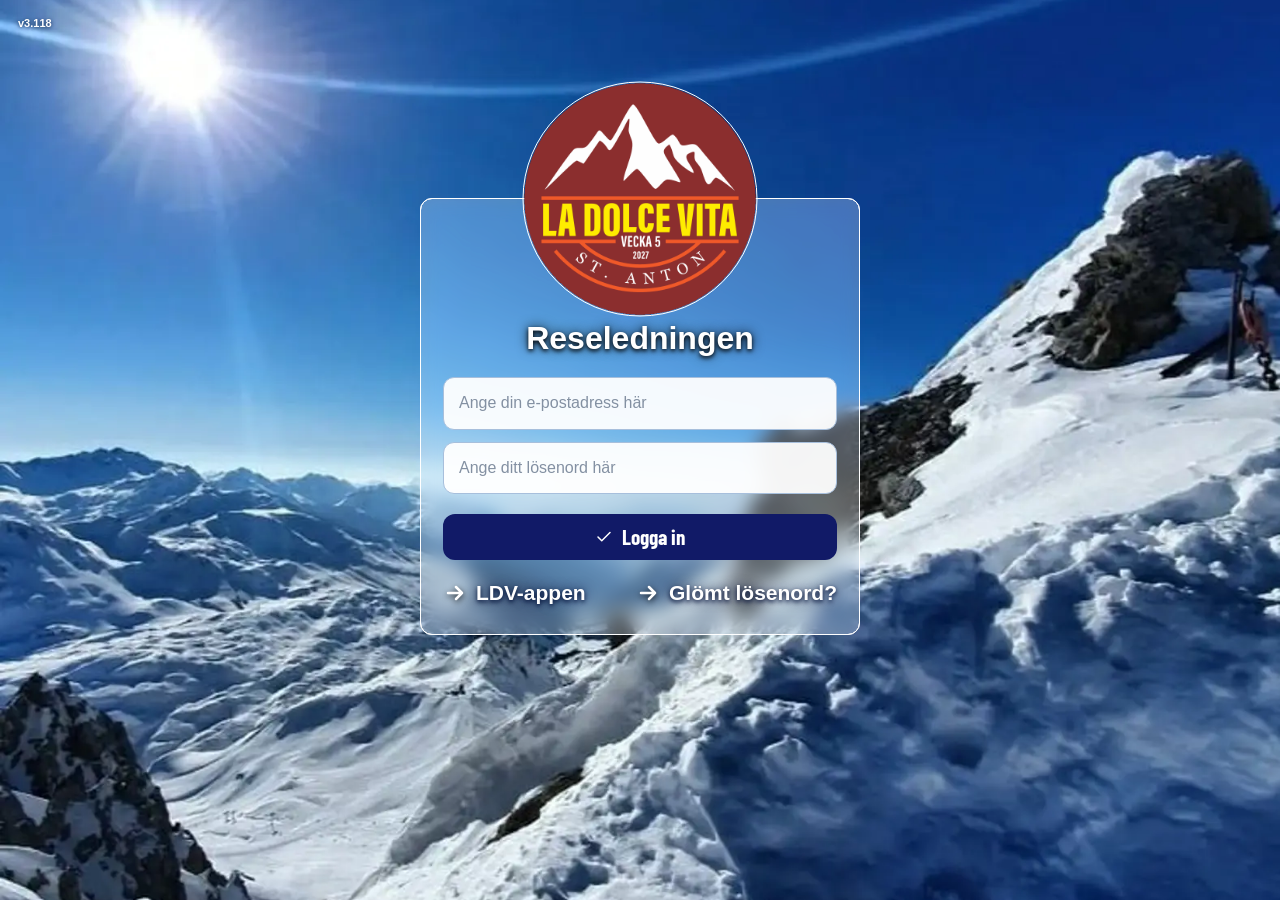
==== admin.html @ 0e8f47b9 "Sync version v3.118" ====
<!doctype html>
<html lang="sv"><head><meta charset="utf-8"><meta name="robots" content="noindex, nofollow"><meta name="viewport" content="width=device-width,initial-scale=1"><title>LDV – Administration</title>
<style>select{font:inherit;width:100%;border-radius:12px;padding:13px;border:1px solid #bccbe0;background:#fff}
:root{font-family:system-ui,-apple-system,sans-serif;color:#132653;background:#eaf3ff}*{box-sizing:border-box}body{margin:0;min-height:100vh;background:linear-gradient(150deg,#cbdff8,#f4f7ff)}main{max-width:760px;margin:7vh auto;padding:24px}.card{background:#fff;border-radius:22px;padding:28px;box-shadow:0 14px 45px #142e551c}h1{margin:0 0 6px}p{line-height:1.5}label{display:block;margin:15px 0 6px;font-weight:650}input,button{font:inherit;width:100%;border-radius:12px;padding:13px}input{border:1px solid #bccbe0}button{border:0;background:#173c83;color:#fff;cursor:pointer;margin-top:15px;font-weight:650}button:disabled{opacity:.5;cursor:not-allowed}.secondary{background:#e6eaf3;color:#17335e}.danger{background:#a02c40}.profile-actions .danger{background:#a02c40}.muted{color:#566782}.status{font-weight:750;padding:12px;border-radius:12px;background:#e9eef8;margin:15px 0}.hidden{display:none}.error{color:#9e2235}.success{color:#14683a}select{width:100%;padding:12px;border-radius:12px;border:1px solid #bccbe0}a{color:#174eaa}.toolbar{display:grid;grid-template-columns:repeat(3,minmax(0,1fr));gap:12px;align-items:end}.toolbar label{margin-top:6px}.toolbar input,.toolbar select{margin-top:6px}.person-row{display:flex;align-items:center;gap:12px;padding:10px 0;border-bottom:1px solid #e7edf5;font-weight:400}.person-row input{width:auto;flex:none}.person-row span{flex:1}.trip-count{font-size:.82rem;color:#506586;white-space:nowrap}.rookie{font-weight:700;color:#a25b0b}.count{font-weight:650;margin:12px 0}.person-row[hidden]{display:none!important}@media(max-width:520px){.toolbar{grid-template-columns:1fr}}textarea{width:100%;padding:12px;border:1px solid #bccbe0;border-radius:12px;font:inherit;min-height:100px}.edit-person{width:auto;padding:7px 12px;margin:0}.profile-panel{margin:20px 0;padding:18px;border:1px solid #cbd8e8;border-radius:14px;background:#f8fbff}.room-grid{display:grid;grid-template-columns:1fr 1fr;gap:12px}.room-grid label{margin:0}.room-group{border:1px solid #dbe5f2;border-radius:12px;padding:12px 15px;margin:12px 0;background:#fbfdff}.room-group h3{margin:0 0 8px}.room-entry{display:flex;align-items:center;justify-content:space-between;gap:12px;padding:9px 0;border-bottom:1px solid #e7edf5}.room-entry:last-child{border-bottom:0}.room-entry button{width:auto;padding:7px 12px;margin:0 0 0 10px}.history-row{display:flex;align-items:center;gap:10px;padding:7px 0;border-bottom:1px solid #e1e9f3}.history-row input{width:auto}.history-row span{flex:1}.history-status{font-weight:650}.profile-actions{display:flex;gap:12px}.profile-actions button{flex:1}small{display:block;margin-top:14px;line-height:1.5}
.admin-section{margin:18px 0;border:1px solid #d7e1f0;border-radius:14px;padding:0 16px 14px}.admin-section>summary{cursor:pointer;font-size:1.2rem;font-weight:750;padding:17px 4px;list-style-position:inside}.admin-section[open]>summary{border-bottom:1px solid #e5ebf5;margin-bottom:14px}.admin-section:not([open]){padding-bottom:0}.admin-section>summary:focus-visible{outline:3px solid #4778d2;border-radius:8px}.admin-section #people-list,.admin-section #rooms-list{max-height:none;overflow:visible;padding-right:0}@media(max-width:520px){.admin-section{padding-left:10px;padding-right:10px}.person-row{flex-wrap:wrap}.trip-count{white-space:normal}}.compact-view{max-width:540px!important}.compact-view dl{display:grid;grid-template-columns:120px minmax(0,1fr);gap:9px 12px;margin:16px 0}.compact-view dt{font-weight:700;color:#526784}.compact-view dd{margin:0;overflow-wrap:anywhere;white-space:pre-wrap}.compact-view .view-divider{grid-column:1/-1;border-top:1px solid #e1e9f3;margin:5px 0}@media(max-width:520px){.compact-view dl{grid-template-columns:95px minmax(0,1fr)}}.profile-overlay{position:fixed;inset:0;z-index:1000;background:#0b1834b8;display:flex;justify-content:center;align-items:center;padding:16px}.profile-overlay.hidden{display:none}.profile-overlay .profile-panel{position:relative;width:min(100%,680px);max-height:calc(100dvh - 32px);overflow-y:auto;margin:0;background:white;box-shadow:0 20px 70px #0005}.profile-close{position:sticky;top:0;float:right;width:42px;height:42px;padding:0;margin:0 0 0 12px;font-size:26px;z-index:2}.profile-overlay h3{margin-top:4px}body.profile-modal-open{overflow:hidden}@media(max-width:520px){.profile-overlay{padding:8px}.profile-overlay .profile-panel{max-height:calc(100dvh - 16px)}.profile-actions{flex-wrap:wrap}.profile-actions button{min-width:40%}}
.trip-controls{border-top:1px solid #d8e2f1;margin-top:18px;padding-top:12px}.trip-controls button{margin-top:8px}.access-control{display:flex;justify-content:space-between;align-items:center;gap:18px;padding:12px 14px;border:1px solid #d8e2f1;border-radius:12px;background:#f3f7fd;margin:12px 0 6px}.access-control strong{font-size:.98rem}.access-status{font-size:.85rem;color:#526784;margin-top:3px}.access-switch{display:inline-flex;align-items:center;margin:0;cursor:pointer;flex-shrink:0}.access-switch input{position:absolute;width:1px;height:1px;opacity:0}.access-track{width:56px;height:30px;border-radius:20px;background:#8794a8;position:relative;transition:background .2s}.access-track:before{content:"";position:absolute;left:3px;top:3px;width:24px;height:24px;border-radius:50%;background:white;box-shadow:0 1px 4px #0003;transition:transform .2s}.access-switch input:checked+.access-track{background:#18845b}.access-switch input:checked+.access-track:before{transform:translateX(26px)}.access-switch input:focus-visible+.access-track{outline:3px solid #4778d2;outline-offset:3px}.access-switch input:disabled+.access-track{opacity:.5;cursor:wait}/* Kompakt administration */
main{max-width:920px;margin:20px auto;padding:12px}
.card{padding:22px;border-radius:16px}
h1{font-size:1.65rem}h2{font-size:1.2rem}h3{font-size:1.05rem}
p{margin:8px 0;line-height:1.4}
label{margin:9px 0 4px;font-size:.92rem}
input,select,textarea{font-size:.94rem;padding:8px 10px;border-radius:8px}
button{font-size:.92rem;padding:9px 12px;border-radius:8px;margin-top:8px}
.status{padding:9px 12px;margin:10px 0}
.admin-section{margin:10px 0;padding:0 12px 10px;border-radius:10px}
.admin-section>summary{font-size:1.05rem;padding:11px 2px}
.admin-section[open]>summary{margin-bottom:8px}
.toolbar{gap:9px}.toolbar label{margin-top:3px}
.toolbar input,.toolbar select{margin-top:4px}
.person-row{gap:8px;padding:6px 0;font-size:.92rem}
.edit-person,.room-entry button{padding:5px 9px;font-size:.83rem}
.trip-count{font-size:.78rem}
.count{margin:8px 0;font-size:.9rem}
.room-group{padding:8px 11px;margin:7px 0;border-radius:9px}
.room-group h3{margin:0 0 4px;font-size:.98rem}
.room-entry{padding:5px 0;font-size:.92rem}
.profile-overlay .profile-panel{padding:18px;border-radius:12px}
.profile-panel label{margin:8px 0 3px}
.profile-panel input,.profile-panel select,.profile-panel textarea{padding:8px 10px}
.profile-actions{gap:8px}.profile-actions button{margin-top:8px}
.room-grid{gap:10px}
.profile-close{width:34px;height:34px;font-size:22px}
@media(max-width:520px){main{padding:6px;margin:6px auto}.card{padding:14px;border-radius:12px}.toolbar{grid-template-columns:1fr}.person-row{gap:6px}.room-grid{grid-template-columns:1fr}.profile-overlay .profile-panel{padding:12px}}
.access-control{width:max-content;max-width:100%;margin:0 0 10px auto;padding:7px 10px;gap:12px;border-radius:10px}.access-control strong{font-size:.86rem}.access-status{font-size:.76rem}.access-track{width:48px;height:26px}.access-track:before{width:20px;height:20px}.access-switch input:checked+.access-track:before{transform:translateX(22px)}.add-person-button{display:inline-flex;align-items:center;justify-content:center;gap:8px;width:auto;padding:9px 14px;margin:10px 0}.add-person-button svg{flex:none}@media(max-width:520px){.add-person-button{width:auto}}.add-person-button{display:flex!important;width:max-content!important;max-width:100%;margin:10px 0 10px auto!important;justify-content:center}.avatar{object-fit:cover;border-radius:50%;background:#dce7f6;flex-shrink:0}.avatar-small{width:38px;height:38px}.avatar-large{width:112px;height:112px}.avatar-editor{display:flex;gap:18px;align-items:center;margin:12px 0 18px;flex-wrap:wrap}.avatar-editor input[type=file]{max-width:290px;font-size:.85rem}.avatar-editor button{width:auto;margin:6px 6px 0 0;padding:7px 10px}.avatar-editor p{font-size:.8rem}.avatar-editor label{margin:0 0 5px}#view-avatar{text-align:center;margin:8px 0 15px}.avatar-editor{display:flex;flex-direction:column;align-items:stretch;gap:16px}.avatar-editor>.avatar-large{display:block;width:100%;max-width:100%;height:auto;aspect-ratio:1/1;border-radius:50%;object-fit:cover;align-self:center}.avatar-editor>div{width:100%}.avatar-editor input[type=file]{max-width:100%;width:100%}html,body{max-width:100%;overflow-x:clip}main,.card,#panel,.admin-section,.toolbar,.person-row{min-width:0;max-width:100%}.person-row{flex-wrap:wrap}.person-row span{min-width:0;overflow-wrap:anywhere}.trip-count{white-space:normal}.profile-panel{max-width:100%;overflow-wrap:anywhere}.selected-trip-heading{margin:26px 0 18px;padding:16px 0 14px;border-bottom:2px solid #dce5f2}.trip-eyebrow{display:block;font-size:.73rem;letter-spacing:.11em;font-weight:800;color:#647a99}.selected-trip-heading h2{font-size:clamp(1.55rem,5.5vw,2.1rem);margin:7px 0 0;color:#132653;line-height:1.2}.trip-footer{margin:35px 0 12px;padding:20px 0 12px;border-top:1px solid #d8e2f1}.trip-footer label{font-size:.95rem}.trip-footer p{font-size:.82rem;margin:8px 0 0}.access-control{margin-left:auto!important}.access-control strong{font-size:.9rem}.access-status{font-weight:750}.access-switch input:checked+.access-track{background:#21815d}@media(max-width:520px){main{width:100%;margin:0 auto;padding:14px 10px}.card{padding:18px 14px}.room-grid{grid-template-columns:1fr}.profile-actions{flex-wrap:wrap}.profile-actions button{min-width:120px}.admin-section{margin:14px 0}.person-row{gap:8px}}</style><style>/* Desktop-first participant administration, responsive on mobile */
@media(min-width:900px){
 main{max-width:1380px!important;width:min(96%,1380px)!important;margin-inline:auto!important}
 .admin-section{padding:22px!important}
 .admin-section .toolbar{display:grid!important;grid-template-columns:2fr 1fr!important;gap:12px!important}
 #people-list .person-row{display:grid!important;grid-template-columns:32px 44px minmax(200px,2fr) minmax(135px,1fr) 100px!important;gap:12px!important;align-items:center!important;padding:10px 14px!important}
 #people-list .person-row:nth-child(even){background:#f4f7fc}
 #people-list .person-row>span:nth-of-type(1){min-width:0!important}
}
.ldv-admin-actions{display:flex;align-items:center;flex-wrap:wrap;gap:12px;margin:14px 0}
.ldv-admin-actions button{width:auto!important}
@media(max-width:599px){.ldv-admin-actions{align-items:stretch;flex-direction:column}.ldv-admin-actions button{width:100%!important}}
</style><style>.ldv-copy-grid{display:grid;grid-template-columns:repeat(2,minmax(0,1fr));gap:14px}.ldv-copy-grid label{min-width:0}@media(max-width:650px){.ldv-copy-grid{grid-template-columns:1fr}}#copy-result{margin:12px 0;line-height:1.6}</style><style>
.ldv-admin-tabs{display:flex;flex-wrap:wrap;gap:7px;border-bottom:2px solid #d8e3f1;margin:22px 0 14px}
.ldv-admin-tabs button{width:auto!important;margin:0 0 -2px!important;padding:13px 19px!important;border:0!important;border-bottom:3px solid transparent!important;border-radius:10px 10px 0 0!important;background:transparent!important;color:#405779!important;font-weight:700!important;box-shadow:none!important}
.ldv-admin-tabs button[aria-selected="true"]{background:#fff!important;color:#142b60!important;border-bottom-color:#31538b!important}
.ldv-admin-tabs button:focus-visible{outline:3px solid #31538b;outline-offset:-3px}
.ldv-admin-tabpane[hidden]{display:none!important}
.ldv-admin-tabpane>details.admin-section{margin-top:0}
.ldv-admin-tabpane>.add-person-button{display:inline-flex;width:auto!important;margin:12px 0}
#trip-copy-section{display:none!important}
@media(max-width:600px){.ldv-admin-tabs{gap:2px}.ldv-admin-tabs button{flex:1 1 auto;padding:11px 8px!important;font-size:12px!important}}
</style><style>
/* Compact, full-width administration without collapsible panels */
body{background:#f1f5fa}
main{max-width:1500px!important;width:100%!important;margin:0 auto!important;padding:12px 16px 28px!important}
main>.card{padding:16px 18px!important;border-radius:12px!important;box-shadow:none!important;border:0!important}
#panel>.selected-trip-heading{margin:12px 0!important}
#panel .admin-section{border:0!important;border-radius:0!important;padding:4px 0!important;margin:0!important;box-shadow:none!important}
#panel .admin-section>h3{font-size:1.05rem;margin:4px 0 10px}
#panel .admin-section>p.muted{margin:6px 0 12px}
#panel .toolbar{gap:8px!important;margin:8px 0!important}
#panel .toolbar label{margin:4px 0!important}
#panel .toolbar input,#panel .toolbar select{padding:9px 10px!important;border-radius:8px!important}
#panel .ldv-admin-tabs{margin:12px 0 8px}
#panel .ldv-admin-tabs button{padding:10px 14px!important}
#panel #people-list .person-row{margin:0!important}
#panel #people-count{margin:8px 0!important}
#panel #rooms-list{margin-top:8px}
@media(max-width:650px){main{padding:5px!important}main>.card{padding:10px!important;border-radius:8px!important}#panel .ldv-admin-tabs button{padding:9px 6px!important}}
</style><style>.ldv-add-inline{max-width:900px;padding:4px 0}.ldv-add-inline h3{margin:6px 0}.ldv-add-inline form{display:grid;grid-template-columns:repeat(2,minmax(0,1fr));gap:8px 16px}.ldv-add-inline form label{margin:6px 0 0}.ldv-add-inline form input{padding:10px}.ldv-add-inline .profile-actions{grid-column:1/-1;display:flex;gap:10px;justify-content:flex-start}.ldv-add-inline .profile-actions button{width:auto;min-width:150px;margin-top:8px}@media(max-width:650px){.ldv-add-inline form{grid-template-columns:1fr}.ldv-add-inline .profile-actions{flex-wrap:wrap}}</style><style>#rooms-list .room-entry{justify-content:flex-start;gap:10px;padding:7px 0}#rooms-list .room-entry .room-avatar{width:42px;height:42px;min-width:42px;object-fit:cover;border-radius:50%;flex:none}#rooms-list .room-entry>span{flex:1;min-width:0}#rooms-list .room-entry button{margin:0 0 0 auto}@media(max-width:600px){#rooms-list .room-entry .room-avatar{width:38px;height:38px;min-width:38px}}</style><style>@media(min-width:900px){#people-list .person-row{grid-template-columns:32px 44px minmax(200px,1fr) 100px!important}}</style><style>#panel .ldv-person-filter{border:0;padding:0;margin:4px 0;min-width:0}#panel .ldv-person-filter legend{font-weight:650;padding:0;margin:0 0 8px}#panel .ldv-person-filter-options{display:flex;flex-direction:row;gap:8px 18px;align-items:center;flex-wrap:nowrap;overflow-x:auto}#panel .ldv-person-filter-options label{display:inline-flex;align-items:center;gap:6px;white-space:nowrap;margin:0!important;font-weight:500;cursor:pointer}#panel .ldv-person-filter-options input[type=radio]{width:18px;height:18px;margin:0;accent-color:#173c83;flex:none}@media(min-width:900px){#participants-section .toolbar{grid-template-columns:minmax(220px,1fr) minmax(320px,1fr)!important}}@media(max-width:650px){#participants-section .toolbar{grid-template-columns:1fr!important}}</style><style>#panel #who{display:none!important}#panel>.access-control{margin:12px 0 8px}#panel .trip-footer{margin-top:8px}</style><style>.ldv-visually-hidden{position:absolute;width:1px;height:1px;padding:0;margin:-1px;overflow:hidden;clip:rect(0,0,0,0);white-space:nowrap;border:0}#participants-section .ldv-search-label{margin:0!important}#participants-section .ldv-search-label input{margin:0!important}#panel .ldv-admin-tabs button{font-size:clamp(19px,4.7vw,25px)!important;font-weight:750!important;line-height:1.12!important}#panel .selected-trip-heading{padding-top:5px!important}</style><style>#participants-section .ldv-search-above-list{margin:8px 0 2px}#participants-section .ldv-search-above-list input{display:block;width:100%;margin:0!important;padding:10px 12px!important}#participants-section .toolbar{display:block!important;margin-bottom:6px!important}#participants-section .ldv-person-filter{margin:0!important}#participants-section #people-count{margin:8px 0!important;line-height:1.4;font-size:.95rem}</style><style>#people-count{display:flex;align-items:center;gap:8px 12px;flex-wrap:wrap}#people-count .ldv-summary-total{white-space:nowrap}#people-count .ldv-summary-badges{display:flex;flex-wrap:wrap;gap:7px}#people-count .ldv-summary-badge{display:inline-flex;align-items:center;gap:3px;padding:6px 11px;border-radius:9px;background:#eaf1fb;color:#173c70;font-weight:500;white-space:nowrap}#people-count .ldv-summary-badge strong{font-weight:750}</style><style>
#panel .ldv-admin-actions{margin-top:36px!important}
#panel .trip-footer{margin-top:18px}
#panel .access-control{margin:24px 0 12px}
.ldv-admin-menu-open{position:fixed;right:19px;bottom:calc(20px + env(safe-area-inset-bottom));height:76px;width:76px;border-radius:50%;border:1px solid rgba(255,255,255,.28);background:#080d77;color:white;font-size:24px;z-index:38;box-shadow:0 6px 25px #07134b70;display:flex;flex-direction:column;gap:1px;align-items:center;justify-content:center;cursor:pointer}
.ldv-admin-menu-label{font-size:12px;font-weight:700}
.ldv-admin-menu-backdrop:not([hidden]){position:fixed;inset:0;background:rgba(6,17,58,.55);z-index:39}
.ldv-admin-menu-sheet:not([hidden]){position:fixed;right:12px;bottom:calc(103px + env(safe-area-inset-bottom));width:min(370px,calc(100vw - 24px));display:flex;flex-direction:column;padding:8px;background:rgba(8,22,99,.96);border:1px solid rgba(255,255,255,.24);border-radius:22px;box-shadow:0 20px 55px #06134180;z-index:40}
.ldv-admin-menu-sheet a,.ldv-admin-menu-sheet button{display:block;width:100%;min-height:51px;padding:11px 14px;text-align:left;border:0;border-bottom:1px solid rgba(255,255,255,.17);background:transparent;color:white;text-decoration:none;font-size:15px;font-weight:500}
.ldv-admin-menu-sheet :last-child{border-bottom:0}
.ldv-admin-menu-open:focus-visible,.ldv-admin-menu-sheet :focus-visible{outline:3px solid #f4d34d;outline-offset:3px}
</style><style>#ldv-export-csv{display:inline-flex!important;align-items:center!important;justify-content:center!important;gap:9px!important}#ldv-export-csv .ldv-download-icon{flex:none;vertical-align:middle}</style><style>
/* Kompakt deltagarvy med utfallande profilbild */
#view-overlay .compact-view{padding:0!important;overflow:hidden!important;display:flex;flex-direction:column;max-height:min(90dvh,900px);width:min(96vw,540px)}
#view-overlay #view-avatar{order:0;margin:0!important;width:100%;height:clamp(320px,56vh,620px);background:#dce7f6;overflow:hidden}
#view-overlay .ldv-view-photo{display:block;width:100%;height:100%;object-fit:cover;object-position:center 32%;border-radius:0}
#view-overlay #view-title{order:1;margin:18px 22px 12px!important;padding-right:40px;font-size:clamp(1.25rem,5vw,1.7rem);line-height:1.25;overflow-wrap:anywhere}
#view-overlay #view-content{order:2;margin:0 22px 18px;overflow:auto}
#view-overlay #view-content dl{margin:0;display:grid;grid-template-columns:minmax(75px,105px) minmax(0,1fr);gap:12px 16px}
#view-overlay #view-content dd{overflow-wrap:anywhere}
#view-overlay .profile-actions{order:3;margin:0!important;padding:12px 22px 22px;display:flex;gap:10px}
#view-overlay .profile-actions button{flex:1;min-width:0}
#view-overlay #view-close{z-index:3;top:12px;right:12px;position:absolute}
</style><style>
/* Kompakt profilredigering, utan att radera dolda profiluppgifter */
#profile-panel .avatar-editor>.avatar-large{width:112px!important;height:112px!important;max-width:112px!important;aspect-ratio:1!important;border-radius:50%!important;align-self:center}
#profile-panel .avatar-editor{gap:10px!important;margin:8px 0 16px!important}
#profile-panel #avatar-upload:not([hidden]){display:inline-block!important;width:auto!important;margin:10px 0!important}\n#profile-panel #avatar-upload[hidden],#profile-panel #admin-photo-editor[hidden]{display:none!important}
#profile-panel label[for="profile-bio"],#profile-panel #profile-bio,
#profile-panel label[for="profile-helmet"],#profile-panel #profile-helmet,
#profile-panel label[for="profile-jacket"],#profile-panel #profile-jacket,
#profile-panel label[for="profile-pants"],#profile-panel #profile-pants{display:none!important}
</style><style>#profile-panel #profile-title{font-size:clamp(1.55rem,5.5vw,2rem)!important;line-height:1.2!important;font-weight:800!important;padding-right:44px}</style><style>
#profile-panel .ldv-avatar-file-row{display:flex;align-items:center;gap:10px;min-width:0;width:100%}
#profile-panel .ldv-avatar-file-row #avatar-file{flex:1 1 auto;min-width:0;width:100%;max-width:none!important;margin:0}
#profile-panel .ldv-avatar-file-row #avatar-file::file-selector-button{font-size:1rem;font-weight:700;padding:12px 16px;margin-right:10px;border-radius:10px;border:1px solid #c4d0e0;background:#e4e9f3;color:#172e58;cursor:pointer}
#profile-panel .ldv-avatar-file-row #avatar-remove{flex:0 0 auto;width:auto!important;margin:0!important;white-space:nowrap;padding:12px 10px}
@media(max-width:520px){#profile-panel .ldv-avatar-file-row{gap:6px}#profile-panel .ldv-avatar-file-row #avatar-file{font-size:.8rem}#profile-panel .ldv-avatar-file-row #avatar-file::file-selector-button{padding:12px 10px;margin-right:5px;font-size:.92rem}#profile-panel .ldv-avatar-file-row #avatar-remove{padding:12px 7px;font-size:.8rem}}
</style><style>/* Admin authentication only: LDV cinematic glass design v3.28 */
body.ldv-admin-auth{background:#16477e url('./Appbilder/sun.webp') center 62% / cover no-repeat fixed!important;min-height:100dvh}
body.ldv-admin-auth main{min-height:100dvh;max-width:none!important;margin:0!important;padding:clamp(115px,22vh,230px) 18px 50px!important;display:flex;justify-content:center;align-items:flex-start}
body.ldv-admin-auth main>.card{position:relative;width:min(100%,440px);margin:0 auto!important;padding:116px 22px 26px!important;text-align:center;border:1px solid #fff!important;outline:1px solid rgba(255,255,255,.95);outline-offset:-1px;border-radius:28px;background:rgba(233,245,255,.29);-webkit-backdrop-filter:blur(9px) saturate(125%);backdrop-filter:blur(9px) saturate(125%);box-shadow:0 16px 45px #071e4840}
body.ldv-admin-auth #ldv-admin-auth-logo{position:absolute;top:0;left:50%;transform:translate(-50%,-50%);width:clamp(180px,56vw,235px);aspect-ratio:1;border:1px solid white;border-radius:50%;filter:drop-shadow(0 10px 14px rgba(0,15,45,.65)) drop-shadow(0 3px 5px rgba(0,15,45,.4));object-fit:contain;cursor:pointer}
body.ldv-admin-auth #ldv-admin-auth-version{position:fixed;top:max(15px,env(safe-area-inset-top));left:18px;color:white;font-size:11px;font-weight:700;text-shadow:0 1px 4px #001c48;z-index:5}
body.ldv-admin-auth #ldv-admin-auth-heading{display:block;margin:5px 0 20px;font-size:clamp(24px,6vw,32px);font-weight:800;line-height:1.15;color:#0b2756}
body.ldv-admin-auth #login{text-align:left}
body.ldv-admin-auth #login label{position:absolute;width:1px;height:1px;overflow:hidden;clip-path:inset(50%);white-space:nowrap}
body.ldv-admin-auth #login input{margin:0 0 12px!important;padding:13px 15px!important;border-radius:11px!important}body.ldv-admin-auth #login input::placeholder{color:#8390a2;opacity:1}body.ldv-admin-auth #login input,body.ldv-admin-auth #reset input{background:rgba(255,255,255,.94);border:1px solid #a7bfdc;font-size:16px}
body.ldv-admin-auth #login button,body.ldv-admin-auth #reset button:not(.secondary){background:linear-gradient(180deg,#1654a0,#082d6a);box-shadow:0 5px 12px #102f6233}
body.ldv-admin-auth main>.card>p:last-child{margin:17px 0 0}
body.ldv-admin-auth #ldv-admin-menu-open{display:none!important}
body.ldv-admin-auth #message:empty{display:none}
body.ldv-admin-auth #forgot{margin-top:10px}
body.ldv-admin-auth #recovery-request{margin-top:12px;text-align:left}
body.ldv-admin-auth #recovery-request label{position:absolute;width:1px;height:1px;overflow:hidden;clip-path:inset(50%);white-space:nowrap}
body.ldv-admin-auth #recovery-request input{background:rgba(255,255,255,.94);border:1px solid #a7bfdc;border-radius:11px;padding:13px 15px;font-size:16px;margin:0 0 12px}
body.ldv-admin-auth #recovery-request button[type=submit]{background:linear-gradient(180deg,#1654a0,#082d6a);color:#fff;box-shadow:0 5px 12px #102f6233}
body.ldv-admin-auth #recovery-back{margin-top:10px}
body.ldv-admin-auth #panel{display:none!important}
body.ldv-admin-auth main>.card>p:last-child{display:block}
body:not(.ldv-admin-auth) #ldv-admin-auth-logo,body:not(.ldv-admin-auth) #ldv-admin-auth-heading{display:none!important}
body:not(.ldv-admin-auth) #ldv-admin-auth-version{position:fixed;top:8px;right:10px;z-index:1000;padding:3px 7px;border-radius:6px;background:#173d70;color:#fff;font:700 12px 'Barlow Condensed',Arial,sans-serif;pointer-events:none}
body:not(.ldv-admin-auth) main>.card{background:#fff}
body.ldv-admin-auth #ldv-admin-auth-logo{max-width:235px!important;max-height:235px!important;display:block!important}
body.ldv-admin-auth #ldv-admin-auth-heading{display:block!important}
@media(prefers-reduced-transparency:reduce){body.ldv-admin-auth main>.card{background:rgba(255,255,255,.94);-webkit-backdrop-filter:none;backdrop-filter:none}}
</style><style>/* Admin login bottom links */
#ldv-admin-auth-links{display:flex;align-items:baseline;justify-content:space-between;gap:12px;margin-top:18px;text-align:left}
#ldv-admin-auth-links a,#ldv-admin-auth-links #forgot{font-family:var(--ldv-font-heading,'Barlow Condensed',sans-serif)!important;font-size:21px!important;font-weight:700!important;line-height:1.2!important;color:#fff!important;text-decoration:none!important;text-shadow:0 2px 4px rgba(0,14,53,.95),0 0 12px rgba(0,18,58,.75)!important;background:none!important;border:0!important;box-shadow:none!important;border-radius:0!important;padding:0!important;margin:0!important;width:auto!important;min-width:0;cursor:pointer}#ldv-admin-auth-links a:hover,#ldv-admin-auth-links #forgot:hover,#ldv-admin-auth-links a:focus-visible,#ldv-admin-auth-links #forgot:focus-visible{text-decoration:underline!important;text-underline-offset:4px}
#ldv-admin-auth-links #forgot{text-align:right;white-space:nowrap}
body:not(.ldv-admin-auth) #ldv-admin-auth-links{display:none!important}
</style><style>#view-overlay .ldv-view-photo{object-fit:contain!important;background:#dce7f6}
/* v3.39: no shadow on admin logo */
#ldv-admin-auth-logo{filter:none!important;box-shadow:none!important;text-shadow:none!important}
</style><link rel="preconnect" href="https://fonts.googleapis.com"><link rel="preconnect" href="https://fonts.gstatic.com" crossorigin><link href="https://fonts.googleapis.com/css2?family=Barlow+Condensed:wght@600;700;800&family=Lora:wght@400;500;600;700&display=swap" rel="stylesheet"><link rel="stylesheet" href="./ldv-design-system.css?v=373"><style>
/* LDV: right-aligned menu items in app and admin */
.ldv-admin-menu-sheet a,.ldv-admin-menu-sheet button{text-align:right;}
</style>
<style>/* v3.74: login heading and consistent navigation links */
body.ldv-admin-auth #ldv-admin-auth-heading{color:#fff!important;text-shadow:0 2px 4px rgba(0,0,0,.95),0 0 12px rgba(0,0,0,.8)!important}
#ldv-admin-auth-links a{display:inline-flex!important;align-items:center!important;gap:9px!important;white-space:nowrap!important}
#ldv-admin-auth-links .ldv-auth-link-icon{width:24px;height:24px;flex:0 0 24px;filter:drop-shadow(0 2px 3px rgba(0,0,0,.8))}
</style><style>/* v3.75: equal-sized aligned login links and button label */
body.ldv-admin-auth #ldv-admin-auth-links{display:flex!important;align-items:center!important;justify-content:space-between!important;gap:12px!important}
body.ldv-admin-auth #ldv-admin-auth-links a,body.ldv-admin-auth #ldv-admin-auth-links #forgot{display:inline-flex!important;flex-direction:row!important;align-items:center!important;justify-content:flex-start!important;gap:9px!important;vertical-align:middle!important;white-space:nowrap!important;line-height:1.2!important;font-size:21px!important;font-weight:700!important;margin:0!important;padding:0!important;min-height:30px!important}
body.ldv-admin-auth #ldv-admin-auth-links .ldv-auth-link-icon{display:block!important;width:24px!important;height:24px!important;flex:0 0 24px!important}
body.ldv-admin-auth #ldv-admin-auth-links #forgot::before{content:none!important;display:none!important}
body.ldv-admin-auth #login button[type=submit]{font-family:var(--ldv-font-heading,'Barlow Condensed',sans-serif)!important;font-size:21px!important;font-weight:700!important;line-height:1.2!important}
@media(max-width:380px){body.ldv-admin-auth #ldv-admin-auth-links a,body.ldv-admin-auth #ldv-admin-auth-links #forgot{font-size:clamp(16px,5vw,21px)!important;gap:5px!important}body.ldv-admin-auth #ldv-admin-auth-links .ldv-auth-link-icon{width:20px!important;height:20px!important;flex-basis:20px!important}}
</style><style>/* Unified sans-serif typography across LDV v3.82 / admin v3.76 */
:root{--ldv-font-body:Arial,Helvetica,sans-serif;--ldv-font-heading:'Barlow Condensed','Arial Narrow',Arial,sans-serif;font-family:var(--ldv-font-body)!important}
html,body,body :is(p,span,div,label,a,li,td,th,small,strong,b,em,i,blockquote,legend,summary,figcaption,option),button,input,select,textarea{font-family:var(--ldv-font-body)!important}
body :is(h1,h2,h3,h4,h5,h6),body :is(.tag,.ldv-menu-sheet button,.ldv-menu-sheet a,#ldv-admin-menu-sheet button,#ldv-admin-menu-sheet a),body :is(#ldv-admin-auth-links a,#ldv-admin-auth-links button,#login button[type=submit]){font-family:var(--ldv-font-heading)!important}
</style><style>/* Compact participant rows: show notes only when meaningful; icon-only edit button */
.ldv-person-note:empty{display:none!important}.person-row .edit-person{display:inline-flex!important;align-items:center!important;justify-content:center!important;width:48px!important;min-width:48px!important;height:48px!important;min-height:48px!important;padding:0!important;flex:0 0 48px!important;border-radius:12px!important;background:#10166c!important;color:#fff!important}.person-row .edit-person svg{display:block;flex:none}@media(max-width:560px){.person-row .edit-person{order:2}}
</style><style>
/* v3.85 desktop: keep checkbox, avatar, name, optional note and edit button on one row */
@media (min-width:900px){
 #people-list .person-row{
  display:grid!important;
  grid-template-columns:32px 44px minmax(0,2fr) minmax(0,1fr) 100px!important;
  align-items:center!important;
  grid-auto-flow:row!important;
 }
 #people-list .person-row>.ldv-person-name{grid-column:3;min-width:0}
 #people-list .person-row>.ldv-person-note{grid-column:4;min-width:0;margin:0!important;flex:none!important}
 #people-list .person-row>.edit-person{grid-column:5;grid-row:1;justify-self:center}
}
</style><style>
/* Desktop: size the name column to the longest participant name, with notes immediately after */
@media (min-width:900px){
 #people-list .person-row{
  grid-template-columns:32px 44px max-content minmax(0,1fr) 100px!important;
 }
 #people-list .person-row>.ldv-person-name{
  grid-column:3;
  width:max-content!important;
  max-width:100%;
  flex:none!important;
 }
 #people-list .person-row>.ldv-person-note{
  grid-column:4;
  justify-self:start;
  margin:0!important;
 }
 #people-list .person-row>.edit-person{
  grid-column:5;
  grid-row:1;
 }
}
</style><style>/* Admin note icon: only present for actual notes */
#people-list .ldv-person-note{display:inline-flex!important;align-items:center;gap:5px}#people-list .ldv-note-icon{display:inline-block;flex:0 0 15px;color:#66758d;vertical-align:middle}
</style></head><body class="ldv-admin-auth"><span id="ldv-admin-auth-version">v3.118</span><style>
/* LDV v3.73: gemensamt arbetsflöde för profilbilder i administrationen */
.ldv-admin-avatar-summary{display:flex!important;flex-direction:column!important;align-items:center!important;gap:12px!important;padding:12px!important}
#admin-photo-dialog{width:min(92vw,480px);max-height:88dvh;overflow-y:auto;padding:22px;border:1px solid #d5e1f0;border-radius:16px;background:#fff;color:#142b60;box-shadow:0 20px 70px #0c1b3c55}
#admin-photo-dialog::backdrop{background:rgba(8,21,51,.65)}
#admin-photo-dialog .ldv-photo-dialog-head{display:flex;align-items:center;justify-content:space-between;gap:12px}
#admin-photo-dialog h3{font-size:28px;margin:0}
#admin-photo-dialog #admin-photo-close{background:#e7edf7;color:#142b60;border:0;border-radius:10px;font-size:26px;width:40px;height:40px}
#admin-photo-dialog #admin-photo-current{display:block;margin:14px auto}
#admin-photo-dialog .ldv-photo-dialog-actions{text-align:center}
#admin-photo-dialog .ldv-avatar-file-row{display:flex;flex-direction:column;align-items:center;gap:12px}
#admin-photo-dialog #avatar-file{max-width:100%;font-family:Arial,Helvetica,sans-serif;font-size:14px}
#admin-photo-dialog #avatar-file::file-selector-button{background:#111a67;color:white;border:0;border-radius:12px;padding:11px 15px;font-weight:700;margin-right:10px;cursor:pointer}
#admin-photo-dialog #avatar-remove{background:#ad2538!important;color:#fff!important}
#admin-photo-dialog #avatar-upload,#admin-photo-dialog #admin-photo-adjust,#admin-photo-dialog #admin-photo-cancel{padding:12px 16px;min-height:44px;margin:7px 3px}
#admin-photo-dialog #admin-photo-status{min-height:20px;font-size:14px}
</style><style>
/* v3.73: kompakta åtgärder på samma rad i bilddialogen */
#admin-photo-dialog .ldv-photo-dialog-button-row{display:flex;align-items:stretch;gap:8px;width:100%;margin-top:12px}
#admin-photo-dialog .ldv-photo-dialog-button-row button{flex:1 1 0!important;width:0!important;min-width:0!important;margin:0!important;padding:11px 5px!important;white-space:normal!important;overflow-wrap:normal!important;font-size:clamp(11px,1.7vw,14px)!important;line-height:1.2!important;gap:5px!important}
#admin-photo-dialog .ldv-photo-dialog-button-row #avatar-remove{flex:.85 1 0!important;background:#ad2538!important;color:#fff!important}
#admin-photo-dialog .ldv-photo-dialog-button-row .ldv-action-icon{width:15px!important;height:15px!important}
#admin-photo-dialog #avatar-upload:not([hidden]){width:100%!important;margin:10px 0 0!important;background:#111a67!important;color:#fff!important}
@media(max-width:440px){#admin-photo-dialog .ldv-photo-dialog-button-row{gap:4px}#admin-photo-dialog .ldv-photo-dialog-button-row button{font-size:11px!important;padding:10px 3px!important}}
</style><style>
/* v3.73: två tydliga lägen i bildredigeraren */
#admin-photo-dialog [hidden]{display:none!important}
#admin-photo-dialog #admin-photo-edit-actions{display:flex;gap:8px;margin-top:14px;align-items:stretch}
#admin-photo-dialog #admin-photo-edit-actions button{flex:1 1 0!important;width:0!important;min-width:0!important;margin:0!important;padding:10px 7px!important;white-space:nowrap!important;font-size:clamp(11px,1.6vw,14px)!important;gap:5px!important}
#admin-photo-dialog #admin-photo-edit-actions #avatar-upload{flex:1.4 1 0!important;background:#111a67!important;color:#fff!important}
#admin-photo-dialog #admin-photo-edit-actions .ldv-action-icon{width:15px!important;height:15px!important}
#admin-photo-dialog #admin-photo-pick .ldv-avatar-file-row{display:block!important}
#admin-photo-dialog #admin-photo-editor p{font-size:14px!important;margin:8px 0!important}
#admin-photo-dialog #admin-photo-editor canvas{width:min(100%,250px)!important;margin:10px auto!important}
#admin-photo-dialog #admin-photo-editor label{margin:8px 0!important}
#admin-photo-dialog #admin-photo-default-actions{margin-top:12px!important}
</style><style>
/* v3.73: lika höga beskärningsknappar och enhetliga stängkryss */
#admin-photo-dialog #admin-photo-edit-actions{align-items:stretch!important}
#admin-photo-dialog #admin-photo-edit-actions button{height:46px!important;min-height:46px!important;max-height:46px!important;box-sizing:border-box!important;align-self:stretch!important;line-height:1.15!important}
#admin-photo-dialog #admin-photo-status:empty{display:none!important}
#admin-photo-dialog #admin-photo-status{margin:0!important}
button.profile-close,button#admin-photo-close,button[aria-label="Stäng"],button[aria-label="Stäng personprofil"],button[aria-label="Stäng bildredigering"]{display:inline-flex!important;align-items:center!important;justify-content:center!important;width:40px!important;height:40px!important;min-width:40px!important;min-height:40px!important;padding:0!important;border:0!important;border-radius:11px!important;background:#111a67!important;color:#fff!important;font-family:Arial,Helvetica,sans-serif!important;font-size:24px!important;font-weight:500!important;line-height:1!important;box-shadow:none!important;flex:none!important}
button.profile-close:hover,button#admin-photo-close:hover,button[aria-label="Stäng"]:hover,button[aria-label="Stäng personprofil"]:hover,button[aria-label="Stäng bildredigering"]:hover{filter:brightness(1.15)!important}
</style><style>.history-feedback{font-size:14px;line-height:1.45;margin:8px 0 12px}.history-feedback.error{color:#9e2235;font-weight:700}</style><style>.ldv-admin-name-row{display:grid;grid-template-columns:1fr 1fr 1fr;gap:12px;align-items:end}.ldv-admin-name-row>div{min-width:0}.ldv-admin-name-row label{display:block;margin-bottom:5px}.ldv-admin-name-row input{width:100%;min-width:0;box-sizing:border-box}@media(max-width:560px){.ldv-admin-name-row{gap:6px}.ldv-admin-name-row input{padding:10px 6px;font-size:14px}}.admin-note-hint{display:inline;font-weight:400;font-size:13px;color:#536681;margin-left:6px}.ldv-person-name{flex:1 1 170px!important;min-width:0}.ldv-person-note{flex:1 1 180px!important;min-width:0;color:#50607c;font-size:13px;font-style:italic;overflow-wrap:anywhere}.ldv-person-note:empty::after{content:'–';color:#a0aabd}.person-row .edit-person{flex:0 0 auto!important}@media(max-width:560px){.ldv-person-note{flex-basis:100%!important;order:3;margin-left:48px}.person-row .edit-person{order:2}}</style><style>
/* v3.73: floating admin menu matches the circular LDV app menu. */
button#ldv-admin-menu-open{position:fixed!important;right:19px!important;bottom:calc(20px + env(safe-area-inset-bottom))!important;width:76px!important;height:76px!important;min-width:76px!important;min-height:76px!important;max-width:76px!important;max-height:76px!important;aspect-ratio:1!important;border-radius:50%!important;padding:0!important;margin:0!important;display:flex!important;flex-direction:column!important;align-items:center!important;justify-content:center!important;gap:1px!important;background:#080d77!important;color:#fff!important;box-shadow:0 6px 25px #07134b70!important;z-index:38!important}
#ldv-admin-menu-open .ldv-admin-menu-symbol{line-height:1.1!important;font-size:24px!important}
#ldv-admin-menu-open .ldv-admin-menu-label{line-height:1.2!important;font-size:12px!important}
#ldv-admin-menu-open .ldv-action-icon{display:none!important}
</style><style>
/* v3.73: tydliga flikrubriker på mobil och desktop */
.ldv-admin-tabs{display:grid!important;grid-template-columns:repeat(3,minmax(0,1fr))!important;gap:6px!important}
.ldv-admin-tabs button{font-family:var(--ldv-font-heading,'Barlow Condensed',sans-serif)!important;font-size:clamp(17px,2.1vw,23px)!important;line-height:1.15!important;min-height:62px!important;padding:12px 7px!important;text-align:center!important;white-space:normal!important;overflow-wrap:normal!important}
@media(max-width:600px){.ldv-admin-tabs button{font-size:clamp(17px,4.2vw,21px)!important;padding:11px 3px!important;min-height:66px!important}}
</style><style>
/* v3.73: adminmenyn följer deltagarappens flytande meny */
#ldv-admin-menu-sheet:not([hidden]){display:flex!important;flex-direction:column-reverse!important;max-height:calc(100dvh - 120px - env(safe-area-inset-top))!important;overflow-y:auto!important;overscroll-behavior:contain!important;padding:8px!important}
#ldv-admin-menu-sheet a,#ldv-admin-menu-sheet button{display:flex!important;align-items:center!important;gap:12px!important;flex:0 0 auto!important;width:100%!important;min-height:61px!important;margin:0!important;padding:12px 14px!important;border:0!important;border-top:1px solid rgba(255,255,255,.17)!important;border-radius:0!important;background:transparent!important;color:#fff!important;text-align:left!important;text-decoration:none!important;font-family:var(--ldv-font-heading,'Barlow Condensed',sans-serif)!important;font-size:21px!important;font-weight:700!important;line-height:1.25!important;white-space:normal!important;box-shadow:none!important}
#ldv-admin-menu-sheet a:first-child{border-top:0!important}
#ldv-admin-menu-sheet .ldv-admin-menu-icon{width:27px!important;height:27px!important;flex:0 0 27px!important;display:block!important}
#ldv-admin-menu-sheet .ldv-action-icon{display:none!important}
#ldv-admin-menu-sheet a:active,#ldv-admin-menu-sheet button:active{background:rgba(255,255,255,.14)!important}
#ldv-admin-menu-close:not([hidden]){display:flex!important;position:fixed!important;right:19px!important;bottom:calc(20px + env(safe-area-inset-bottom))!important;width:76px!important;height:76px!important;min-width:76px!important;min-height:76px!important;padding:0!important;margin:0!important;border:1px solid rgba(255,255,255,.3)!important;border-radius:50%!important;background:#080d77!important;color:#fff!important;font:400 32px Arial,sans-serif!important;align-items:center!important;justify-content:center!important;z-index:41!important;box-shadow:0 6px 25px #07134b70!important}
#ldv-admin-menu-close[hidden]{display:none!important}
</style><main><div class="card"><img id="ldv-admin-auth-logo" src="./Logos/LDV_St_Anton_2027_intro_korrigerad.gif" alt="La Dolce Vita St. Anton 2027" role="button" tabindex="0" title="Uppdatera appen och rensa cache"><strong id="ldv-admin-auth-heading">Reseledningen</strong>
<div id="message" role="status" aria-live="polite"></div>
<form id="login"><label for="email">E-post</label><input id="email" type="email" autocomplete="username" placeholder="Ange din e-postadress här" required><label for="password">Lösenord</label><input id="password" type="password" autocomplete="current-password" placeholder="Ange ditt lösenord här" required><button type="submit">Logga in</button></form>

<form id="recovery-request" class="hidden"><label for="recovery-email">E-postadress för återställning</label><input id="recovery-email" type="email" autocomplete="email" placeholder="Ange din e-postadress här" required><button type="submit">Skicka återställningslänk</button><button id="recovery-back" type="button" class="secondary">Tillbaka till inloggning</button></form>
<form id="reset" class="hidden"><h2>Välj nytt lösenord</h2><label for="newpassword">Nytt lösenord (minst 12 tecken)</label><input id="newpassword" type="password" autocomplete="new-password" minlength="12" required><button type="submit">Spara nytt lösenord</button></form>
<div id="panel" class="hidden"><p id="who" class="muted" hidden></p><div class="selected-trip-heading"><span class="trip-eyebrow">ADMINISTRATION AV DELTAGARE · v3.73</span><h2 id="selected-trip-title">Läser vald resa …</h2></div><nav class="ldv-admin-tabs" role="tablist" aria-label="Administrera resa"><button type="button" id="ldv-tab-participants" role="tab" aria-selected="true" aria-controls="ldv-pane-participants">Deltagare</button><button type="button" id="ldv-tab-rooms" role="tab" aria-selected="false" aria-controls="ldv-pane-rooms" tabindex="-1">Rum</button><button type="button" id="ldv-tab-add" role="tab" aria-selected="false" aria-controls="ldv-pane-add" tabindex="-1">Ny deltagare</button></nav><div id="ldv-pane-participants" class="ldv-admin-tabpane" role="tabpanel" aria-labelledby="ldv-tab-participants"></div><div id="ldv-pane-rooms" class="ldv-admin-tabpane" role="tabpanel" aria-labelledby="ldv-tab-rooms" hidden></div><div id="ldv-pane-add" class="ldv-admin-tabpane" role="tabpanel" aria-labelledby="ldv-tab-add" hidden><section class="ldv-add-inline" aria-labelledby="ldv-add-title"><h3 id="ldv-add-title">Ny deltagare</h3><p class="muted">Lägg till en person i registret. Du kan sedan välja om personen ska delta i den aktuella resan.</p><form id="add-person"><label for="first">Förnamn</label><input id="first" required><label for="last">Efternamn</label><input id="last" required><label for="person-email">E-post (valfritt)</label><input id="person-email" type="email"><label for="person-phone">Telefon (valfritt)</label><input id="person-phone"><div class="profile-actions"><button type="submit">Lägg till person</button><button id="add-clear" type="reset" class="secondary">Rensa formuläret</button></div></form></section></div><section class="admin-section" id="participants-section"><div class="toolbar"><fieldset class="ldv-person-filter" aria-label="Visa deltagare"><legend>Visa</legend><div class="ldv-person-filter-options"><label><input type="radio" name="person-filter" value="selected" checked>Med på resan</label><label><input type="radio" name="person-filter" value="all">Alla</label><label><input type="radio" name="person-filter" value="unselected">Ej med</label></div></fieldset></div><div class="card" hidden data-legacy-admin-tool="true" style="box-shadow:none;border:1px solid #d5e1f0;margin:18px 0;padding:16px"><h3>Dubblettkontroll</h3><p class="muted">Granska poster med samma namn sida vid sida. Även liknande namn kan sökas. Ingen information ändras eller raderas här.</p><button type="button" id="duplicates-scan">Sök dubbletter i personregistret</button><div id="duplicates-result" aria-live="polite"></div></div><div class="card" hidden data-legacy-admin-tool="true" style="box-shadow:none;border:1px solid #d5e1f0;margin:18px 0;padding:16px"><h3>Importera deltagare från CSV <small>v2.5</small></h3><p class="muted">Importen sker via din administratörsinloggning. Filen skickas inte till GitHub. Befintliga personer matchas på fullständigt namn. Resehistorik ändras inte automatiskt.</p><label for="csv-import">Välj LDV-importfil (.csv)<input type="file" id="csv-import" accept=".csv,text/csv"></label><div id="csv-preview" aria-live="polite"></div><button id="csv-check" type="button" class="secondary" disabled>Jämför resehistorik med Supabase</button><div id="csv-history-results" aria-live="polite"></div><button id="csv-run" type="button" disabled>Importera matchade deltagare</button></div><p id="people-count" class="count" aria-live="polite"></p><div class="ldv-search-above-list"><label for="person-search" class="ldv-search-label"><span class="ldv-visually-hidden">Sök deltagare</span><input id="person-search" type="search" placeholder="Sök deltagare" aria-label="Sök deltagare"></label></div><div id="people-list" role="group" aria-label="Deltagare">Välj resa ovan.</div><div id="view-overlay" class="profile-overlay hidden"><section class="profile-panel compact-view" role="dialog" aria-modal="true" aria-labelledby="view-title"><button id="view-close" class="profile-close secondary" type="button" aria-label="Stäng">×</button><h3 id="view-title">Personuppgifter</h3><div id="view-avatar"></div><div id="view-content"></div><div class="profile-actions"><button type="button" id="view-edit">Redigera person</button><button type="button" id="view-done" class="secondary">Stäng</button></div></section></div><dialog id="admin-photo-dialog" aria-labelledby="admin-photo-dialog-title"><div class="ldv-photo-dialog-head"><h3 id="admin-photo-dialog-title">Redigera profilbild</h3><button id="admin-photo-close" type="button" aria-label="Stäng bildredigering">×</button></div><p class="muted" id="admin-photo-intro">Byt bild eller justera utsnittet av den befintliga bilden.</p><img id="admin-photo-current" class="avatar avatar-large" alt="Nuvarande profilbild"><div class="ldv-photo-dialog-actions"><div id="admin-photo-pick"><label for="avatar-file">Välj ny bild (JPG, PNG eller WebP, max 5 MB)</label><div class="ldv-avatar-file-row"><input id="avatar-file" type="file" accept="image/jpeg,image/png,image/webp" aria-label="Välj profilbild"></div></div><div id="admin-photo-editor" hidden><p class="muted">Dra bilden för att centrera ansiktet och zooma för att justera den runda profilbilden.</p><canvas id="admin-photo-canvas" width="280" height="280" aria-label="Runt profilutsnitt" style="display:block;width:min(100%,280px);aspect-ratio:1;border-radius:50%;touch-action:none;cursor:grab;margin:12px auto;background:#dce7f6"></canvas><label for="admin-photo-zoom">Zoom</label><input id="admin-photo-zoom" type="range" min="1" max="3" step=".05" value="1" style="width:100%"></div><div id="admin-photo-edit-actions" hidden><button id="avatar-upload" type="button" class="secondary" hidden>Spara bild</button><button id="admin-photo-reset" type="button" class="secondary">Återställ</button><button id="admin-photo-edit-cancel" type="button" class="secondary">Avbryt</button></div><p id="admin-photo-status" role="status" aria-live="polite"></p><div class="ldv-photo-dialog-button-row" id="admin-photo-default-actions"><button id="admin-photo-adjust" type="button" class="secondary">Ändra utsnitt</button><button id="admin-photo-cancel" type="button" class="secondary">Avbryt</button><button id="avatar-remove" type="button" class="danger">Ta bort bild</button></div></div></dialog><div id="profile-overlay" class="profile-overlay hidden"><section id="profile-panel" class="profile-panel" role="dialog" aria-modal="true" aria-labelledby="profile-title"><button id="profile-close" type="button" class="profile-close secondary" aria-label="Stäng personprofil">×</button><h3 id="profile-title">Redigera person</h3><form id="profile-form"><input type="hidden" id="profile-id"><div class="avatar-editor ldv-admin-avatar-summary"><img id="profile-avatar" class="avatar avatar-large" alt="Profilbild"><button id="admin-photo-open" type="button" class="secondary">Ändra bild</button></div><div class="ldv-admin-name-row"><div><label for="profile-first">Förnamn</label><input id="profile-first" required></div><div><label for="profile-last">Efternamn</label><input id="profile-last" required></div><div><label for="profile-nickname">Smeknamn</label><input id="profile-nickname"></div></div><label for="profile-admin-note">Adminnotering <small class="admin-note-hint">Endast administratörer · max 200 tecken</small></label><input id="profile-admin-note" type="text" maxlength="200" placeholder="Kort intern notering om personen"><label for="profile-gender">Kön</label><select id="profile-gender"><option value="">Ej angivet</option><option value="Kvinna">Kvinna</option><option value="Man">Man</option><option value="Annat">Annat</option></select><label for="profile-email">E-post</label><input id="profile-email" type="email"><label for="profile-phone">Telefon</label><input id="profile-phone"><label for="profile-bio">Vem är du?</label><textarea id="profile-bio"></textarea><label for="profile-helmet">Färg på din hjälm</label><input id="profile-helmet"><label for="profile-jacket">Färg på din jacka</label><input id="profile-jacket"><label for="profile-pants">Färg på dina byxor</label><input id="profile-pants"><h4>Tidigare LDV-resor</h4><p id="history-summary" class="history-status" aria-live="polite"></p><p id="history-feedback" class="history-feedback" role="status" aria-live="polite"></p><div id="history-list">Läser resehistorik …</div><div class="profile-actions"><button type="submit">Spara</button><button id="profile-cancel" type="button" class="secondary">Avbryt</button><button id="profile-trip-remove" type="button" class="secondary" hidden>Ta bort från resan</button><button id="profile-trip-add" type="button" class="secondary" hidden>Lägg till på resan</button><button id="profile-delete" type="button" class="danger">Radera</button></div><p id="profile-trip-feedback" role="status" aria-live="polite"></p></form></section></section><section class="admin-section" id="rooms-section"><h3>Rum</h3><p class="muted">Endast för reseledningen. Välj en deltagare för att ange rum och eventuell rumskompis.</p><p id="rooms-summary" class="count"></p><div id="rooms-list"></div></section><div id="room-overlay" class="profile-overlay hidden"><section id="room-editor" class="profile-panel compact-view" role="dialog" aria-modal="true" aria-labelledby="room-editor-title"><button id="room-close" type="button" class="profile-close secondary" aria-label="Stäng">×</button><h3 id="room-editor-title">Redigera rum</h3><form id="room-form"><input type="hidden" id="room-person"><div class="room-grid"><label for="room-label">Rum / rumsnummer<input id="room-label" placeholder="Exempel: 204"></label><label for="room-mate">Rumskompis<select id="room-mate"><option value="">Ingen vald</option></select></label></div><div class="profile-actions"><button type="submit">Spara rumsplacering</button><button type="button" class="secondary" id="room-cancel">Avbryt</button></div></form></section></div><details class="admin-section" id="trip-copy-section"><summary>Förbered nästa resa</summary><p class="muted">Återanvänd deltagare från en tidigare resa. Personprofiler och historik ändras inte. Målet måste redan finnas i reseregistret.</p><div class="ldv-copy-grid"><label for="copy-source">Kopiera från resa<select id="copy-source"><option value="">Välj källresa</option></select></label><label for="copy-target">Till resa<select id="copy-target"><option value="">Välj målresa</option></select></label></div><button id="copy-preview" type="button" class="secondary">Förhandsgranska deltagare</button><div id="copy-result" role="status" aria-live="polite"></div><button id="copy-confirm" type="button" hidden>Kopiera deltagare som preliminära</button><p class="muted">För att skapa ett helt nytt reseår behöver vi först lägga till ett säkert administratörsanrop i Supabase.</p></details><div class="ldv-admin-actions"><button id="ldv-export-csv" type="button" class="secondary">Exportera vald resa (CSV) <svg class="ldv-download-icon" xmlns="http://www.w3.org/2000/svg" width="19" height="19" viewBox="0 0 24 24" fill="none" stroke="currentColor" stroke-width="2" stroke-linecap="round" stroke-linejoin="round" aria-hidden="true"><path d="M21 15v4a2 2 0 0 1-2 2H5a2 2 0 0 1-2-2v-4"/><path d="m7 10 5 5 5-5"/><path d="M12 15V3"/></svg></button><span class="muted">Exporterar deltagarna på vald resa. Filen kan öppnas i Excel.</span></div><div class="trip-controls trip-footer"><label for="trip">Byt resa</label><select id="trip"><option value="">Välj resa</option></select><p class="muted">Välj en tidigare resa om du vill se eller administrera den.</p></div><div class="access-control"><div><strong>LDV-appen</strong><div id="state" class="access-status" aria-live="polite">Läser status …</div></div><label class="access-switch" for="access-toggle"><input id="access-toggle" type="checkbox" role="switch" aria-label="LDV-appen online eller offline"><span class="access-track"></span></label></div><button id="logout" type="button" class="secondary">Logga ut</button></div>
<div id="ldv-admin-auth-links"><a href="./index.html"><svg class="ldv-auth-link-icon" viewBox="0 0 24 24" width="24" height="24" fill="none" stroke="currentColor" stroke-width="2.5" stroke-linecap="round" stroke-linejoin="round" aria-hidden="true"><path d="M5 12h14m-6-6 6 6-6 6"/></svg><span>LDV-appen</span></a><button id="forgot" type="button"><svg class="ldv-auth-link-icon" viewBox="0 0 24 24" width="24" height="24" fill="none" stroke="currentColor" stroke-width="2.5" stroke-linecap="round" stroke-linejoin="round" aria-hidden="true"><path d="M5 12h14m-6-6 6 6-6 6"/></svg><span>Glömt lösenord?</span></button></div></div></main>
<button id="ldv-admin-menu-open" class="ldv-admin-menu-open" type="button" aria-label="Öppna menyn" aria-expanded="false"><span aria-hidden="true" class="ldv-admin-menu-symbol">☰</span><span class="ldv-admin-menu-label">Meny</span></button>
<div id="ldv-admin-menu-backdrop" class="ldv-admin-menu-backdrop" hidden></div>
<nav id="ldv-admin-menu-sheet" class="ldv-admin-menu-sheet" aria-label="Snabbmeny" hidden>
<button type="button" id="ldv-admin-menu-logout"><svg class="ldv-admin-menu-icon" viewBox="0 0 24 24" width="25" height="25" fill="none" stroke="currentColor" stroke-width="1.9" stroke-linecap="round" stroke-linejoin="round" aria-hidden="true"><path d="M9 21H5a2 2 0 0 1-2-2V5a2 2 0 0 1 2-2h4M16 17l5-5-5-5M21 12H9"/></svg><span>Logga ut</span></button>
<button type="button" data-admin-tab="add"><svg class="ldv-admin-menu-icon" viewBox="0 0 24 24" width="25" height="25" fill="none" stroke="currentColor" stroke-width="1.9" stroke-linecap="round" stroke-linejoin="round" aria-hidden="true"><path d="M12 5v14M5 12h14"/></svg><span>Ny deltagare</span></button>
<button type="button" data-admin-tab="rooms"><svg class="ldv-admin-menu-icon" viewBox="0 0 24 24" width="25" height="25" fill="none" stroke="currentColor" stroke-width="1.9" stroke-linecap="round" stroke-linejoin="round" aria-hidden="true"><path d="M3 5v16M3 17h18v4M3 13h18a2 2 0 0 1 2 2v2H3v-4z"/><path d="M5 9h5a2 2 0 0 1 2 2v2H3v-2a2 2 0 0 1 2-2z"/></svg><span>Rum</span></button>
<button type="button" data-admin-tab="participants"><svg class="ldv-admin-menu-icon" viewBox="0 0 24 24" width="25" height="25" fill="none" stroke="currentColor" stroke-width="1.9" stroke-linecap="round" stroke-linejoin="round" aria-hidden="true"><circle cx="9" cy="8" r="3"/><path d="M3 20v-2a6 6 0 0 1 12 0v2M17 5a3 3 0 0 1 0 6M17 14a5 5 0 0 1 4 5v1"/></svg><span>Deltagare</span></button>
<a href="https://www.facebook.com/messages/t/1690635464370920" id="ldv-admin-messenger-link" target="_blank" rel="noopener noreferrer" aria-label="Reseledningen Messenger"><svg class="ldv-admin-menu-icon" viewBox="0 0 24 24" width="25" height="25" fill="none" stroke="currentColor" stroke-width="1.9" stroke-linecap="round" stroke-linejoin="round" aria-hidden="true"><path d="M21 11.5a8.5 8.5 0 0 1-8.5 8.5 9 9 0 0 1-3.8-.8L3 21l1.8-5.4A8.5 8.5 0 1 1 21 11.5Z"/><path d="m7.5 13 3.1-3.3 2.6 2.3 3.3-3"/></svg><span>Reseledningen Messenger</span></a>
<a href="./index.html"><svg class="ldv-admin-menu-icon" viewBox="0 0 24 24" width="25" height="25" fill="none" stroke="currentColor" stroke-width="1.9" stroke-linecap="round" stroke-linejoin="round" aria-hidden="true"><path d="m3 10 9-7 9 7v10a1 1 0 0 1-1 1h-5v-7H9v7H4a1 1 0 0 1-1-1z"/></svg><span>Till LDV-appen</span></a>
</nav><button id="ldv-admin-menu-close" type="button" aria-label="Stäng menyn" hidden>×</button>
<script>
(function(){
 const menuButton=document.getElementById('ldv-admin-menu-open'),menuSheet=document.getElementById('ldv-admin-menu-sheet'),menuBackdrop=document.getElementById('ldv-admin-menu-backdrop');
 const menuClose=document.getElementById('ldv-admin-menu-close');function setMenu(open){menuSheet.hidden=!open;menuBackdrop.hidden=!open;menuClose.hidden=!open;menuButton.setAttribute('aria-expanded',String(open));menuButton.querySelector('.ldv-admin-menu-symbol').textContent='☰'}menuClose.addEventListener('click',()=>setMenu(false));
 menuButton.addEventListener('click',()=>setMenu(menuSheet.hidden));menuBackdrop.addEventListener('click',()=>setMenu(false));
 document.getElementById('ldv-admin-menu-logout').addEventListener('click',()=>{setMenu(false);document.getElementById('logout')?.click()});
 menuSheet.querySelectorAll('[data-admin-tab]').forEach(button=>button.addEventListener('click',()=>{document.getElementById('ldv-tab-'+button.dataset.adminTab)?.click();setMenu(false);window.scrollTo({top:0,behavior:'smooth'})}));
 document.addEventListener('keydown',e=>{if(e.key==='Escape')setMenu(false)});
})();
</script>
<script>
(function(){
 const panes=['participants','rooms','add'];
 const sections=[document.getElementById('participants-section'),document.getElementById('rooms-section'),null];
 sections.forEach((section,i)=>{if(section)document.getElementById('ldv-pane-'+panes[i]).appendChild(section)});
 for(const id of ['participants-section','rooms-section']){const section=document.getElementById(id);if(section)section.open=true}
 function activate(index,focus){
  panes.forEach((name,i)=>{const tab=document.getElementById('ldv-tab-'+name),pane=document.getElementById('ldv-pane-'+name),active=i===index;tab.setAttribute('aria-selected',String(active));tab.tabIndex=active?0:-1;pane.hidden=!active});
  if(focus)document.getElementById('ldv-tab-'+panes[index]).focus();
 }
 panes.forEach((name,i)=>{const tab=document.getElementById('ldv-tab-'+name);tab.addEventListener('click',()=>activate(i,false));tab.addEventListener('keydown',e=>{if(!['ArrowLeft','ArrowRight','Home','End'].includes(e.key))return;e.preventDefault();const next=e.key==='Home'?0:e.key==='End'?panes.length-1:(i+(e.key==='ArrowRight'?1:-1)+panes.length)%panes.length;activate(next,true)})});
 activate(0,false);
})();
</script><script type="module">
import {createClient} from 'https://esm.sh/@supabase/supabase-js@2';
const supabase=createClient('https://hoisvaisfeptkdwmdlmg.supabase.co','sb_publishable_pA_qhdlvQ35sIdix1GEWfA_Vn-b5Pzi');
const el=id=>document.getElementById(id);
async function refreshAdminCache(){if(window.__ldvAdminRefreshing)return;window.__ldvAdminRefreshing=true;try{if('serviceWorker' in navigator){const regs=await navigator.serviceWorker.getRegistrations();await Promise.all(regs.map(r=>r.unregister()))}if('caches' in window){const keys=await caches.keys();await Promise.all(keys.filter(k=>!k.startsWith('ldv-pod-audio-')).map(k=>caches.delete(k)))}}catch(e){console.warn('Admin cache refresh:',e)}finally{const u=new URL(location.href);u.searchParams.set('v',Date.now().toString());location.replace(u.href)}}
const authLogo=document.getElementById('ldv-admin-auth-logo');authLogo.addEventListener('click',refreshAdminCache);authLogo.addEventListener('keydown',e=>{if(e.key==='Enter'||e.key===' '){e.preventDefault();refreshAdminCache()}});

const say=(s,err=false)=>{el('message').textContent=s;el('message').className=err?'error':'success'};
const ldvIsActiveParticipation=p=>!['cancelled','canceled','excluded','inactive','removed','withdrawn'].includes(String(p?.status||'').trim().toLowerCase());
let current=null;let peopleCache=[];let selectedCache=new Set();let tripCounts=new Map();let genderCache=new Map();let genderLoadToken=0;let historyRequest=0;let roomCache=new Map();let adminNotes=new Map();
async function load(){
 document.body.classList.add('ldv-admin-auth');
 el('panel').classList.add('hidden');
 const {data:{user},error:authError}=await supabase.auth.getUser();
 if(authError||!user){el('login').classList.remove('hidden');el('forgot').classList.remove('hidden');el('panel').classList.add('hidden');return}
 const {data:admin,error:adminError}=await supabase.rpc('ldv_is_admin');
 if(adminError||!admin){await supabase.auth.signOut();say('Kontot saknar administratörsbehörighet.',true);el('login').classList.remove('hidden');el('panel').classList.add('hidden');return}
 document.body.classList.remove('ldv-admin-auth');el('login').classList.add('hidden');el('forgot').classList.add('hidden');el('panel').classList.remove('hidden');el('who').textContent='Inloggad som '+user.email;
 const [{data:status,error:statusError},{data:trips,error:tripsError}]=await Promise.all([supabase.rpc('ldv_access_status'),supabase.rpc('ldv_admin_trips')]);
 if(statusError||tripsError){say('Kunde inte läsa status eller resor. Kontrollera att adminfunktionerna är installerade.',true);return}
 current=status?.[0]??null;el('state').textContent=current?.is_open?'Online':'Offline';el('access-toggle').checked=!!current?.is_open;
 el('trip').replaceChildren(new Option('Välj resa',''),...(trips??[]).map(t=>new Option(t.year+' – '+t.destination,String(t.id))));
 for(const id of ['copy-source','copy-target'])el(id).replaceChildren(new Option('Välj resa',''),...(trips??[]).map(t=>new Option(t.year+' – '+t.destination,String(t.id))));
 const today=new Date(),year=today.getFullYear(),midsummerDay=20+(6-new Date(year,5,20).getDay()+7)%7,targetYear=year+(today.getMonth()>5||(today.getMonth()===5&&today.getDate()>midsummerDay)?1:0);const upcoming=(trips??[]).filter(t=>Number(t.year)>=targetYear).sort((a,b)=>Number(a.year)-Number(b.year))[0];if(upcoming)el('trip').value=String(upcoming.id);else if((trips??[]).length)el('trip').value=String([...trips].sort((a,b)=>Number(b.year)-Number(a.year))[0].id);updateTripHeading();await loadPeople();
}
function updateTripHeading(){const option=el('trip').selectedOptions[0];const label=option?.textContent||'Välj resa';const flags={'Österrike':'🇦🇹','Italien':'🇮🇹','Frankrike':'🇫🇷','Schweiz':'🇨🇭','Andorra':'🇦🇩'};const d=label.toLowerCase();let flag=/st[.]? anton|sankt anton|obertauern|ischgl|mayrhofen|saalbach/.test(d)?'🇦🇹':/gressoney|sauze|canazei|cervinia|sestriere|ponte di legno|la thuile/.test(d)?'🇮🇹':/grandvalira|andorra/.test(d)?'🇦🇩':/les arcs|chamonix|serre chevalier|les menuires|alpe d.huez/.test(d)?'🇫🇷':/engelberg/.test(d)?'🇨🇭':'';el('selected-trip-title').textContent=label+(flag&&!label.includes(flag)?' '+flag:'')}

// Export the selected trip from the already loaded, admin-authorized participant register.
el('ldv-export-csv').addEventListener('click',()=>{
 const trip=el('trip').selectedOptions[0];
 if(!el('trip').value||!peopleCache.length){say('Välj en resa och vänta tills deltagarna har lästs in.',true);return}
 const columns=['person_id','förnamn','efternamn','smeknamn','e-post','telefon','presentation','tidigare_resor','vald_resa'];
 const rows=peopleCache.filter(p=>selectedCache.has(p.id)).map(p=>[p.id,p.first_name,p.last_name,p.nickname,p.email,p.phone,p.who_is_who,tripCounts.get(p.id)??'',trip?.textContent||'']);
 const safe=v=>{let x=String(v??'');if(/^[\s]*[=+@-]/.test(x))x="'"+x;return '"'+x.replace(/"/g,'""')+'"';};
 const csv='\uFEFF'+[columns,...rows].map(row=>row.map(safe).join(';')).join('\r\n');
 const url=URL.createObjectURL(new Blob([csv],{type:'text/csv;charset=utf-8'}));
 const a=document.createElement('a');a.href=url;a.download='LDV-'+(trip?.textContent||'resa').replace(/[^a-zA-Z0-9åäöÅÄÖ]+/g,'-')+'-deltagare.csv';document.body.append(a);a.click();a.remove();setTimeout(()=>URL.revokeObjectURL(url),1000);
 say('Exporterade '+rows.length+' deltagare från '+trip.textContent+'.');
});
let copyPreview=null;
for(const id of ['copy-source','copy-target'])el(id).addEventListener('change',()=>{copyPreview=null;el('copy-confirm').hidden=true;el('copy-result').textContent='';});
el('copy-preview').addEventListener('click',async()=>{
 const source=Number(el('copy-source').value),target=Number(el('copy-target').value),out=el('copy-result');
 copyPreview=null;el('copy-confirm').hidden=true;
 if(!source||!target||source===target){out.textContent='Välj två olika resor.';return}
 const btn=el('copy-preview');btn.disabled=true;out.textContent='Kontrollerar resorna …';
 try{
  const [a,b]=await Promise.all([supabase.rpc('ldv_admin_participants',{p_trip_id:source}),supabase.rpc('ldv_admin_participants',{p_trip_id:target})]);
  if(a.error||b.error)throw Error(a.error?.message||b.error?.message);
  const people=[...new Set((a.data||[]).filter(p=>ldvIsActiveParticipation(p)).map(p=>p.person_id).filter(Boolean))];
  const existing=(b.data||[]).filter(p=>ldvIsActiveParticipation(p));
  if(existing.length){out.textContent='Målresan har redan '+existing.length+' deltagare. Kopiering är spärrad för att undvika att skriva över en påbörjad lista.';return}
  if(!people.length){out.textContent='Källresan har inga aktiva deltagare att kopiera.';return}
  copyPreview={source,target,people};
  out.textContent=people.length+' deltagare kan kopieras. Befintliga personprofiler återanvänds. Deltagarna läggs till som preliminära, utan rumsbokningar.';
  el('copy-confirm').hidden=false;
 }catch(err){out.textContent='Kunde inte förhandsgranska: '+err.message}finally{btn.disabled=false}
});
el('copy-confirm').addEventListener('click',async()=>{
 const p=copyPreview,out=el('copy-result');if(!p||p.source!==Number(el('copy-source').value)||p.target!==Number(el('copy-target').value))return;
 if(!confirm('Kopiera '+p.people.length+' deltagare till målresan som preliminära? Detta går inte att ångra automatiskt.'))return;
 const btn=el('copy-confirm');btn.disabled=true;el('copy-preview').disabled=true;
 let done=0;
 try{
  const {data:check,error}=await supabase.rpc('ldv_admin_participants',{p_trip_id:p.target});
  if(error)throw Error(error.message);
  if((check||[]).some(x=>ldvIsActiveParticipation(x)))throw Error('Målresan har fått deltagare sedan förhandsgranskningen. Avbryter.');
  for(const personId of p.people){
   const {error:e}=await supabase.rpc('ldv_admin_set_participation',{p_person_id:personId,p_trip_id:p.target,p_selected:true});
   if(e)throw Error(e.message);done++;out.textContent='Kopierar '+done+' av '+p.people.length+' …';
  }
  out.textContent='Klart: '+done+' deltagare kopierade. Kontrollera deltagarstatus och målresan innan publicering.';
  if(Number(el('trip').value)===p.target)await loadPeople();
 }catch(err){out.textContent='Stopp efter '+done+' av '+p.people.length+': '+err.message+'. Kontrollera målresan innan du försöker igen.'}
 finally{copyPreview=null;btn.hidden=true;btn.disabled=false;el('copy-preview').disabled=false}
});
async function changeTripParticipation(person,wanted){
   const tripId=Number(el('trip').value);
   const fullName=person.first_name+' '+person.last_name;
   const tripName=el('trip').selectedOptions[0]?.textContent||'den valda resan';
   if(!confirm(wanted?'Vill du lägga till '+fullName+' på '+tripName+'?':'Vill du ta bort '+fullName+' från '+tripName+'? Personen finns kvar i deltagarregistret.'))return false;
   const feedback=el('profile-trip-feedback');feedback.textContent='Sparar ändringen …';say('Sparar deltagarstatus för '+fullName+' …');
   let {error}=await supabase.rpc('ldv_admin_set_participation',{p_person_id:person.id,p_trip_id:tripId,p_selected:wanted});
   // Vid FK-hinder: behåll rumsnamnen och gör kvarvarande rumskamrat ensam.
   if(error&&!wanted&&(error.code==='23503'||/foreign key|room_assignments/i.test(error.message||''))){
    const {data:rooms,error:roomsError}=await supabase.rpc('ldv_admin_rooms',{p_trip_id:tripId});
    if(roomsError){error=roomsError;}
    else{
     const affected=(rooms||[]).filter(room=>room.person_id===person.id||room.roommate_person_id===person.id);
     let roomError=null;
     // Lossa först kvarvarande rumskamraters referenser till personen.
     for(const room of affected.filter(room=>room.person_id!==person.id)){
      const result=await supabase.rpc('ldv_admin_set_room',{p_trip_id:tripId,p_person_id:room.person_id,p_roommate_id:null,p_room_label:room.room_label||''});
      if(result.error){roomError=result.error;break;}
     }
     if(!roomError){
      const own=affected.find(room=>room.person_id===person.id);
      if(own){
       const result=await supabase.rpc('ldv_admin_set_room',{p_trip_id:tripId,p_person_id:person.id,p_roommate_id:null,p_room_label:own.room_label||''});
       roomError=result.error;
      }
     }
     if(roomError)error=roomError;
     else{
      const retry=await supabase.rpc('ldv_admin_set_participation',{p_person_id:person.id,p_trip_id:tripId,p_selected:false});
      error=retry.error;
     }
     await loadRooms();
    }
   }
   if(tripId!==Number(el('trip').value)){feedback.textContent='Resan har ändrats. Försök igen.';return false;}
   if(!error){
    const check=await supabase.rpc('ldv_admin_participants',{p_trip_id:tripId});
    if(check.error)error=check.error;
    else {
     const stillSelected=(check.data||[]).some(p=>p.person_id===person.id&&ldvIsActiveParticipation(p));
     if(stillSelected!==wanted)error={message:'Ändringen sparades inte i deltagarlistan. Kontrollera databasfunktionen ldv_admin_set_participation.'};
    }
   }
   if(error){
    feedback.textContent='Ändringen kunde inte sparas: '+error.message;
    say('Ändringen för '+fullName+' sparades inte: '+error.message,true);
    return false;
   }else{
    if(wanted)selectedCache.add(person.id);else selectedCache.delete(person.id);
    await loadPeople();
    if(selectedCache.has(person.id)!==wanted){feedback.textContent='Databasen visar fortfarande fel deltagarstatus. Ändringen är inte verifierad.';return false}
    feedback.textContent=wanted?'Personen är tillagd på resan.':'Personen är borttagen från resan.';
    say(feedback.textContent);
    return true;
   }
}
function renderPeople(){
 const list=el('people-list'),query=el('person-search').value.trim().toLocaleLowerCase('sv'),filter=document.querySelector('input[name="person-filter"]:checked')?.value||'selected';
 list.replaceChildren();
 const filtered=peopleCache.filter(p=>{const selected=selectedCache.has(p.id);return (filter==='all'||(filter==='selected'?selected:!selected))&&(p.first_name+' '+p.last_name).toLocaleLowerCase('sv').includes(query)});
 const selectedCounts=[...selectedCache].map(id=>tripCounts.get(id)).filter(n=>Number.isFinite(n));
 const rookies=selectedCounts.filter(n=>n===0).length;
 const genders=[...selectedCache].map(id=>genderCache.get(id));
 const women=genders.filter(g=>g==='kvinna').length,men=genders.filter(g=>g==='man').length,unknown=genders.filter(g=>g!=='kvinna'&&g!=='man').length;
 const summary=el('people-count');
 const total=document.createElement('span');total.className='ldv-summary-total';
 total.append(document.createTextNode('Deltagare: '),Object.assign(document.createElement('strong'),{textContent:String(selectedCache.size)}),document.createTextNode(' (tot. '+peopleCache.length+')'));
 const badges=document.createElement('span');badges.className='ldv-summary-badges';
 for(const [emoji,value,title] of [['🐣',rookies,'Rookies'],['👩',women,'Kvinnor'],['👨',men,'Män'],...(unknown?[['❓',unknown,'Ej angivet eller ej inläst']]:[])]){
  const badge=document.createElement('span');badge.className='ldv-summary-badge';badge.title=title;badge.setAttribute('aria-label',title+': '+value);
  badge.append(document.createTextNode(emoji+' '),Object.assign(document.createElement('strong'),{textContent:String(value)}));badges.append(badge);
 }
 summary.replaceChildren(total,badges);
 if(!filtered.length){list.textContent='Inga personer matchar filtret.';return}
 for(const person of filtered){
  const label=document.createElement('label');label.className='person-row';
  const cb=document.createElement('input');cb.type='checkbox';cb.checked=selectedCache.has(person.id);cb.setAttribute('aria-label','Deltar i vald resa: '+person.first_name+' '+person.last_name);
  cb.onchange=async()=>{
   const wanted=cb.checked;
   cb.disabled=true;
   try{
    const success=await changeTripParticipation(person,wanted);
    if(!success){cb.checked=!wanted;cb.disabled=false}
   }catch(error){
    cb.checked=!wanted;cb.disabled=false;
    say('Kunde inte ändra deltagandet: '+error.message,true);
   }
  };
  const avatar=document.createElement('img');avatar.className='avatar avatar-small';avatar.alt='';avatar.src=avatarFallback(person);loadAvatar(person.id,avatar);const name=document.createElement('span');name.className='ldv-person-name';name.textContent=person.first_name+' '+person.last_name+(tripCounts.get(person.id)===0?' 🐣':'');const noteText=String(adminNotes.get(person.id)||'').trim();const hasNote=noteText!==''&&!/^[\-–—]+$/.test(noteText);const note=hasNote?document.createElement('span'):null;if(note){note.className='ldv-person-note';note.title=noteText;note.innerHTML='<svg class="ldv-note-icon" aria-hidden="true" viewBox="0 0 24 24" width="15" height="15" fill="none" stroke="currentColor" stroke-width="1.8" stroke-linecap="round" stroke-linejoin="round"><path d="M16 3H5a2 2 0 0 0-2 2v14a2 2 0 0 0 2 2h14a2 2 0 0 0 2-2V8Z"/><path d="M16 3v5h5"/><path d="M8 13h8M8 17h5"/></svg>';note.append(document.createTextNode(noteText));}
  const view=document.createElement('button');view.type='button';view.className='secondary edit-person';view.innerHTML='<svg aria-hidden="true" viewBox="0 0 24 24" width="24" height="24" fill="none" stroke="currentColor" stroke-width="2" stroke-linecap="round" stroke-linejoin="round"><path d="M12 20h9"/><path d="M16.5 3.5a2.12 2.12 0 0 1 3 3L9 17l-4 1 1-4Z"/></svg>';view.title='Redigera '+person.first_name+' '+person.last_name;view.setAttribute('aria-label',view.title);view.onclick=()=>openProfile(person.id);label.append(cb,avatar,name);if(note)label.append(note);label.append(view);list.append(label);

 }
}
async function loadPeople(){
 const tripId=Number(el('trip').value),list=el('people-list');
 genderLoadToken++;list.replaceChildren();adminNotes=new Map();el('people-count').textContent='';peopleCache=[];selectedCache=new Set();tripCounts=new Map();
 if(!tripId){list.textContent='Välj en resa först.';return}
 list.textContent='Läser personregistret …';
 const [{data:people,error:e1},{data:participants,error:e2},{data:counts,error:e3}]=await Promise.all([supabase.rpc('ldv_admin_people'),supabase.rpc('ldv_admin_participants',{p_trip_id:tripId}),supabase.rpc('ldv_admin_trip_counts',{p_trip_id:tripId})]);
 if(tripId!==Number(el('trip').value))return;
 const {data:noteRows,error:notesError}=await supabase.from('ldv_admin_notes').select('person_id,note');if(!notesError)adminNotes=new Map((noteRows||[]).map(n=>[n.person_id,n.note||'']));else console.warn('Adminnoteringar kunde inte läsas. Kontrollera SQL-migrationen.',notesError);
 if(e1||e2){list.textContent='Kunde inte läsa deltagare. Kontrollera adminfunktionerna i Supabase.';return}
 if(!people?.length){list.textContent='Inga personer i registret ännu.';return}
 peopleCache=[...people].sort((a,b)=>(a.first_name+' '+a.last_name).localeCompare(b.first_name+' '+b.last_name,'sv'));
 selectedCache=new Set((participants??[]).filter(p=>ldvIsActiveParticipation(p)).map(p=>p.person_id));
 const genderToken=++genderLoadToken;
 const ids=[...selectedCache].filter(id=>!genderCache.has(id));
 (async()=>{let next=0;async function worker(){while(next<ids.length){const id=ids[next++];const {data,error}=await supabase.rpc('ldv_admin_person_gender',{p_person_id:id});if(genderToken!==genderLoadToken)return;genderCache.set(id,error?'':String(data||'').trim().toLocaleLowerCase('sv'));}}await Promise.all(Array.from({length:Math.min(6,ids.length)},()=>worker()));if(genderToken===genderLoadToken)renderPeople();})();
 if(!e3)tripCounts=new Map((counts??[]).map(c=>[c.person_id,Number(c.previous_trips)]));else say('Antal tidigare resor visas när migration 006 körts i Supabase.',true);
 renderPeople();await loadRooms();
}
async function loadRooms(){
 const tripId=Number(el('trip').value),list=el('rooms-list');list.replaceChildren();el('rooms-summary').textContent='';roomCache=new Map();closeRoom();
 if(!tripId)return;
 const {data,error}=await supabase.rpc('ldv_admin_rooms',{p_trip_id:tripId});
 if(tripId!==Number(el('trip').value))return;
 if(error){list.textContent='Kunde inte läsa rum. Kör migration 007 i Supabase först.';return}
 roomCache=new Map((data??[]).map(r=>[r.person_id,r]));
 const participants=peopleCache.filter(p=>selectedCache.has(p.id));
 const byId=new Map(participants.map(p=>[p.id,p]));
 const groups=new Map(),unassigned=[];
 for(const p of participants){
  const room=roomCache.get(p.id),label=room?.room_label?.trim(),mate=room?.roommate_person_id;
  if(!label&&!mate){unassigned.push(p);continue}
  const key=label?'room:'+label.toLocaleLowerCase('sv'):'pair:'+([p.id,mate].filter(Boolean).sort().join(':'));
  if(!groups.has(key))groups.set(key,{title:label?'Rum '+label:'Rum utan nummer',people:[]});
  groups.get(key).people.push(p);
 }
 const sorted=[...groups.values()].sort((a,b)=>a.title.localeCompare(b.title,'sv',{numeric:true}));
 const assigned=participants.length-unassigned.length;
 el('rooms-summary').textContent=sorted.length+' rumsgrupper · '+assigned+' av '+participants.length+' deltagare placerade · '+unassigned.length+' utan placering.';
 function addPerson(parent,p){
  const row=document.createElement('div');row.className='room-entry';
  const avatar=document.createElement('img');avatar.className='avatar avatar-small room-avatar';avatar.alt='';avatar.loading='lazy';avatar.src=avatarFallback(p);loadAvatar(p.id,avatar);
  const label=document.createElement('span');label.textContent=p.first_name+' '+p.last_name;
  const mate=roomCache.get(p.id)?.roommate_person_id;
  if(mate&&!byId.has(mate))label.textContent+=' · rumskompis saknas i deltagarlistan';
  const btn=document.createElement('button');btn.type='button';btn.className='secondary';btn.textContent='Ändra';btn.setAttribute('aria-label','Ändra rum för '+p.first_name+' '+p.last_name);btn.onclick=()=>editRoom(p.id);
  row.append(avatar,label,btn);parent.append(row);
 }
 for(const group of sorted){
  const section=document.createElement('section');section.className='room-group';
  const title=document.createElement('h3');title.textContent=group.title+' ('+group.people.length+' personer)';
  section.append(title);group.people.forEach(p=>addPerson(section,p));list.append(section);
 }
 if(unassigned.length){
  const section=document.createElement('section');section.className='room-group';
  const title=document.createElement('h3');title.textContent='Saknar rumsplacering ('+unassigned.length+')';
  section.append(title);unassigned.forEach(p=>addPerson(section,p));list.append(section);
 }
 if(!participants.length)list.textContent='Inga deltagare markerade för den här resan.';
}
function editRoom(id){
 const p=peopleCache.find(x=>x.id===id);if(!p)return;
 el('room-person').value=id;el('room-editor-title').textContent='Rum för '+p.first_name+' '+p.last_name;
 el('room-label').value=roomCache.get(id)?.room_label??'';
 const mates=peopleCache.filter(x=>selectedCache.has(x.id)&&x.id!==id);
 el('room-mate').replaceChildren(new Option('Ingen vald',''),...mates.map(x=>new Option(x.first_name+' '+x.last_name,x.id)));
 el('room-mate').value=roomCache.get(id)?.roommate_person_id??'';
 el('room-overlay').classList.remove('hidden');document.body.classList.add('profile-modal-open');el('room-label').focus();
}
function closeRoom(){el('room-overlay').classList.add('hidden');document.body.classList.remove('profile-modal-open')}
el('room-cancel').onclick=closeRoom;el('room-close').onclick=closeRoom;
el('room-overlay').addEventListener('click',e=>{if(e.target===el('room-overlay'))closeRoom()});
document.addEventListener('keydown',e=>{if(e.key==='Escape'&&!el('room-overlay').classList.contains('hidden'))closeRoom()});
el('room-form').addEventListener('submit',async e=>{
 e.preventDefault();const btn=el('room-form').querySelector('[type=submit]');btn.disabled=true;
 const {error}=await supabase.rpc('ldv_admin_set_room',{p_trip_id:Number(el('trip').value),p_person_id:el('room-person').value,p_roommate_id:el('room-mate').value||null,p_room_label:el('room-label').value.trim()});
 btn.disabled=false;if(error){say('Kunde inte spara rummet: '+error.message,true);return}
 closeRoom();say('Rumsfördelningen är sparad.');await loadRooms();
});
let viewRequest=0,viewPersonId=null;
function closeView(){viewRequest++;el('view-overlay').classList.add('hidden');if(el('profile-overlay').classList.contains('hidden'))document.body.classList.remove('profile-modal-open')}
el('view-close').onclick=closeView;el('view-done').onclick=closeView;
el('view-overlay').addEventListener('click',e=>{if(e.target===el('view-overlay'))closeView()});
document.addEventListener('keydown',e=>{if(e.key==='Escape'&&!el('view-overlay').classList.contains('hidden'))closeView()});
el('view-edit').onclick=()=>{const id=viewPersonId;closeView();if(id)openProfile(id)};

const avatarFallback=p=>{const initials=((p.first_name||'?').slice(0,1)+(p.last_name||'').slice(0,1)).toUpperCase();return 'data:image/svg+xml,'+encodeURIComponent('<svg xmlns="http://www.w3.org/2000/svg" width="120" height="120"><rect width="120" height="120" rx="60" fill="#dce7f6"/><text x="60" y="75" font-size="43" font-family="Arial" font-weight="bold" text-anchor="middle" fill="#35568c">'+initials+'</text></svg>')};
// Begränsa parallella bildhämtningar och återanvänd signerade länkar under sessionen.
// Bildhämtning: max fem parallella jobb, återanvänd länkar och undvik upprepade 404-anrop.
const avatarQueue=[];let avatarActive=0;const avatarLimit=5;
const avatarUrlCache=new Map();
const avatarPending=new Map();
function scheduleAvatar(task){
 return new Promise((resolve,reject)=>{avatarQueue.push({task,resolve,reject});drainAvatarQueue()});
}
function drainAvatarQueue(){
 while(avatarActive<avatarLimit&&avatarQueue.length){
  const job=avatarQueue.shift();avatarActive++;
  Promise.resolve().then(job.task).then(job.resolve,job.reject).finally(()=>{avatarActive--;drainAvatarQueue()});
 }
}
const avatarPause=ms=>new Promise(resolve=>setTimeout(resolve,ms));
async function resolveAvatarUrl(id){
 const cached=avatarUrlCache.get(id);
 if(cached&&cached.expires>Date.now())return cached.url;
 if(avatarPending.has(id))return avatarPending.get(id);
 const pending=scheduleAvatar(async()=>{
  const storage=supabase.storage.from('ldv-avatars');
  let transientFailure=false;
  for(const path of [id+'/avatar',id+'/avatar-full']){
   for(let attempt=0;attempt<2;attempt++){
    try{
     const {data,error}=await storage.createSignedUrl(path,3600);
     if(error){
      const status=Number(error.statusCode||error.status||0);
      const missing=status===404||error.code==='NoSuchKey'||error.error==='not_found';
      if(missing)break;
      transientFailure=true;
      if(attempt===0){await avatarPause(400);continue}
      break;
     }
     if(!data?.signedUrl)break;
     const loaded=await new Promise(resolve=>{
      const test=new Image();test.onload=()=>resolve(true);test.onerror=()=>resolve(false);test.src=data.signedUrl;
     });
     if(loaded){
      avatarUrlCache.set(id,{url:data.signedUrl,expires:Date.now()+50*60*1000});
      return data.signedUrl;
     }
     transientFailure=true;
    }catch(error){transientFailure=true;console.warn('Tillfälligt fel vid profilbild',id,error)}
    if(attempt===0)await avatarPause(400);
   }
  }
  if(!transientFailure)avatarUrlCache.set(id,{url:null,expires:Date.now()+10*60*1000});
  return null;
 });
 avatarPending.set(id,pending);
 try{return await pending}finally{avatarPending.delete(id)}
}
async function loadAvatar(id,img){
 const fallback=img.src;
 await Promise.resolve();
 if(!img.isConnected)return;
 const url=await resolveAvatarUrl(id);
 if(img.isConnected)img.src=url||fallback;
}
function setAdminPhotoMode(editing){
 el('admin-photo-editor').hidden=!editing;
 el('admin-photo-edit-actions').hidden=!editing;
 el('admin-photo-pick').hidden=editing;
 el('admin-photo-current').hidden=editing;
 el('admin-photo-intro').hidden=editing;
 el('admin-photo-default-actions').hidden=editing;
 el('avatar-upload').hidden=!editing;
}
el('admin-photo-edit-cancel').onclick=()=>{adminPhotoRequest++;setAdminPhotoMode(false);adminPhotoImage=null;adminPhotoFile=null;el('avatar-file').value='';adminPhotoStatus('');};
const adminPhotoEditor=el('admin-photo-editor'),adminPhotoCanvas=el('admin-photo-canvas'),adminPhotoZoom=el('admin-photo-zoom');let adminPhotoImage=null,adminPhotoFile=null,adminPhotoURL=null,adminPhotoScale=1,adminPhotoX=0,adminPhotoY=0,adminPhotoRequest=0;const adminPhotoDialog=el('admin-photo-dialog');function adminPhotoStatus(message){el('admin-photo-status').textContent=message}function closeAdminPhoto(){adminPhotoRequest++;adminPhotoDialog.close();setAdminPhotoMode(false);el('avatar-file').value='';adminPhotoImage=null;adminPhotoFile=null;if(adminPhotoURL){URL.revokeObjectURL(adminPhotoURL);adminPhotoURL=null}}el('admin-photo-close').onclick=closeAdminPhoto;el('admin-photo-cancel').onclick=closeAdminPhoto;adminPhotoDialog.addEventListener('cancel',e=>{e.preventDefault();closeAdminPhoto()});el('admin-photo-open').onclick=()=>{if(!el('profile-id').value)return;adminPhotoStatus('');el('avatar-file').value='';setAdminPhotoMode(false);adminPhotoImage=null;adminPhotoFile=null;el('admin-photo-current').src=el('profile-avatar').src;adminPhotoDialog.showModal()};
function drawAdminPhoto(){if(!adminPhotoImage)return;const ctx=adminPhotoCanvas.getContext('2d'),size=adminPhotoCanvas.width,base=Math.max(size/adminPhotoImage.naturalWidth,size/adminPhotoImage.naturalHeight),w=adminPhotoImage.naturalWidth*base*adminPhotoScale,h=adminPhotoImage.naturalHeight*base*adminPhotoScale;adminPhotoX=Math.max((size-w)/2,Math.min((w-size)/2,adminPhotoX));adminPhotoY=Math.max((size-h)/2,Math.min((h-size)/2,adminPhotoY));ctx.clearRect(0,0,size,size);ctx.drawImage(adminPhotoImage,(size-w)/2+adminPhotoX,(size-h)/2+adminPhotoY,w,h)}
function openAdminPhoto(src,file=null){const token=++adminPhotoRequest;const img=new Image();img.onload=()=>{if(!adminPhotoDialog.open||token!==adminPhotoRequest)return;adminPhotoImage=img;adminPhotoFile=file;adminPhotoScale=1;adminPhotoX=adminPhotoY=0;adminPhotoZoom.value='1';setAdminPhotoMode(true);drawAdminPhoto()};img.onerror=()=>adminPhotoStatus('Kunde inte läsa bilden.');img.src=src}
el('avatar-file').addEventListener('change',()=>{adminPhotoRequest++;const file=el('avatar-file').files?.[0];if(!file)return;if(!['image/jpeg','image/png','image/webp'].includes(file.type)||file.size>5242880){adminPhotoStatus('Välj JPG, PNG eller WebP under 5 MB.');return}if(adminPhotoURL)URL.revokeObjectURL(adminPhotoURL);adminPhotoURL=URL.createObjectURL(file);openAdminPhoto(adminPhotoURL,file)});
el('admin-photo-adjust').onclick=async()=>{
 const id=el('profile-id').value;if(!id)return;const token=++adminPhotoRequest;
 adminPhotoStatus('Läser befintlig bild …');
 const storage=supabase.storage.from('ldv-avatars');
 const result=await storage.createSignedUrl(id+'/avatar-full',3600);
 if(!adminPhotoDialog.open||token!==adminPhotoRequest)return;
 if(result.error||!result.data?.signedUrl){adminPhotoStatus('Originalbilden saknas. Välj en ny bild för att kunna ändra utsnitt.');return}
 try{
  const response=await fetch(result.data.signedUrl);
  if(!response.ok)throw new Error('Bilden kunde inte hämtas.');
  const blob=await response.blob();
  if(!adminPhotoDialog.open||token!==adminPhotoRequest)return;
  if(adminPhotoURL)URL.revokeObjectURL(adminPhotoURL);
  adminPhotoURL=URL.createObjectURL(blob);
  openAdminPhoto(adminPhotoURL,null);
  adminPhotoStatus('');
 }catch(error){adminPhotoStatus('Kunde inte läsa originalbilden. Välj en ny bild.')}
};
adminPhotoZoom.addEventListener('input',()=>{adminPhotoScale=Number(adminPhotoZoom.value);drawAdminPhoto()});el('admin-photo-reset').onclick=()=>{adminPhotoScale=1;adminPhotoX=adminPhotoY=0;adminPhotoZoom.value='1';drawAdminPhoto()};
let adminDrag=null;adminPhotoCanvas.addEventListener('pointerdown',e=>{if(!adminPhotoImage)return;adminDrag={x:e.clientX,y:e.clientY,ox:adminPhotoX,oy:adminPhotoY};adminPhotoCanvas.setPointerCapture(e.pointerId)});adminPhotoCanvas.addEventListener('pointermove',e=>{if(!adminDrag)return;const ratio=adminPhotoCanvas.width/adminPhotoCanvas.getBoundingClientRect().width;adminPhotoX=adminDrag.ox+(e.clientX-adminDrag.x)*ratio;adminPhotoY=adminDrag.oy+(e.clientY-adminDrag.y)*ratio;drawAdminPhoto()});for(const event of ['pointerup','pointercancel','lostpointercapture'])adminPhotoCanvas.addEventListener(event,()=>adminDrag=null);
async function uploadAvatar(){
 const id=el('profile-id').value,file=adminPhotoFile;
 if(!id||!adminPhotoImage){adminPhotoStatus('Välj en ny bild eller justera utsnittet först.');return}
 const btn=el('avatar-upload'),storage=supabase.storage.from('ldv-avatars');btn.disabled=true;
 adminPhotoStatus('Sparar profilbild …');
 try{
  if(file){const original=await storage.upload(id+'/avatar-full',file,{upsert:true,contentType:file.type||'image/jpeg',cacheControl:'60'});if(original.error)throw original.error}
  const blob=await new Promise(resolve=>adminPhotoCanvas.toBlob(resolve,'image/jpeg',.9));
  if(!blob)throw new Error('Kunde inte skapa bildutsnitt.');
  const cropped=await storage.upload(id+'/avatar',blob,{upsert:true,contentType:'image/jpeg',cacheControl:'60'});
  if(cropped.error)throw cropped.error;
  avatarUrlCache.delete(id);
  const {data}=await storage.createSignedUrl(id+'/avatar',3600);
  if(data?.signedUrl)el('profile-avatar').src=data.signedUrl+'&ldv_refresh='+Date.now();
  closeAdminPhoto();say('Profilbilden är sparad.');renderPeople();
 }catch(error){adminPhotoStatus('Kunde inte spara bilden: '+error.message)}
 finally{btn.disabled=false}
}
async function removeAvatar(){
 const id=el('profile-id').value;
 if(!id||!confirm('Ta bort profilbilden? Både original och utsnitt raderas.'))return;
 const {error}=await supabase.storage.from('ldv-avatars').remove([id+'/avatar',id+'/avatar-full']);
 if(error){adminPhotoStatus('Kunde inte ta bort bilden: '+error.message);return}
 avatarUrlCache.delete(id);
 const p=peopleCache.find(x=>x.id===id);
 el('profile-avatar').src=avatarFallback(p||{});
 closeAdminPhoto();say('Profilbilden borttagen.');renderPeople();
}
el('avatar-upload').onclick=uploadAvatar;el('avatar-remove').onclick=removeAvatar;
async function viewPerson(id){
 const request=++viewRequest;viewPersonId=id;
 el('view-overlay').classList.remove('hidden');document.body.classList.add('profile-modal-open');
 el('view-title').textContent='Läser person …';el('view-content').textContent='Hämtar uppgifter …';
 const {data,error}=await supabase.rpc('ldv_admin_person_profile',{p_person_id:id});
 if(request!==viewRequest)return;
 if(error||!data?.[0]){el('view-title').textContent='Kunde inte visa person';el('view-content').textContent=error?.message??'Personen hittades inte.';return}
 const p=data[0];
 const rookie=tripCounts.get(id)===0;
 const nickname=String(p.nickname||'').trim();
 el('view-title').textContent=p.first_name+(nickname?' ”'+nickname+'”':'')+' '+p.last_name;
 const photo=document.createElement('img');photo.className='ldv-view-photo';photo.alt='Profilbild för '+p.first_name;photo.src=avatarFallback(p);
 el('view-avatar').replaceChildren(photo);(async()=>{const storage=supabase.storage.from('ldv-avatars');let result=await storage.createSignedUrl(id+'/avatar-full',3600);if(result.error||!result.data?.signedUrl)result=await storage.createSignedUrl(id+'/avatar',3600);if(!result.error&&result.data?.signedUrl&&photo.isConnected)photo.src=result.data.signedUrl})();
 const dl=document.createElement('dl');
 const add=(label,value)=>{const dt=document.createElement('dt'),dd=document.createElement('dd');dt.textContent=label;dd.textContent=String(value??'').trim()||'–';dl.append(dt,dd)};
 const {data:gender}=await supabase.rpc('ldv_admin_person_gender',{p_person_id:p.id});
 if(request!==viewRequest)return;
 const g=String(gender||'').toLocaleLowerCase('sv');
 el('view-title').textContent+=(g==='kvinna'?' 👩':g==='man'?' 👨':'')+(rookie?' 🐣':'');
 add('E-post',p.email);add('Telefon',p.phone);
 el('view-content').replaceChildren(dl);el('view-close').focus();
}
async function openProfile(id){
 const request=++historyRequest;
 el('participants-section').open=true;const panel=el('profile-overlay');panel.classList.remove('hidden');document.body.classList.add('profile-modal-open');el('profile-title').textContent='Läser personprofil …';
 const {data,error}=await supabase.rpc('ldv_admin_person_profile',{p_person_id:id});
 if(error){say('Kunde inte läsa profilen. Kör migration 004 i Supabase först: '+error.message,true);panel.classList.add('hidden');return}
 if(request!==historyRequest)return;const p=data?.[0];if(!p){say('Personen kunde inte hittas.',true);panel.classList.add('hidden');return}
 el('profile-id').value=p.id;el('profile-admin-note').value=adminNotes.get(p.id)||'';el('profile-trip-feedback').textContent='';el('profile-trip-remove').hidden=!selectedCache.has(p.id);el('profile-trip-add').hidden=selectedCache.has(p.id);el('avatar-file').value='';adminPhotoEditor.hidden=true;el('avatar-upload').hidden=true;adminPhotoImage=null;adminPhotoFile=null;el('profile-avatar').src=avatarFallback(p);loadAvatar(id,el('profile-avatar'));el('profile-title').textContent=p.first_name+' '+p.last_name;await loadHistory(p.id);
 for(const [field,key] of Object.entries({first:'first_name',last:'last_name',nickname:'nickname',email:'email',phone:'phone',bio:'who_is_who',helmet:'helmet_color',jacket:'jacket_color',pants:'pants_color'}))el('profile-'+field).value=p[key]??'';
 const {data:genderData,error:genderError}=await supabase.rpc('ldv_admin_person_gender',{p_person_id:p.id});el('profile-gender').value=genderError?'':(genderData||'');el('profile-gender').disabled=!!genderError;if(genderError)say('Könsfältet kräver att SQL-migrationen aktiveras.',true);el('profile-close').focus();
}
function destinationFlag(destination){const d=String(destination||'').toLocaleLowerCase('sv');if(/🇦🇩|🇦🇹|🇫🇷|🇮🇹|🇨🇭|🇪🇸/.test(d))return '';if(/grandvalira|andorra|pas de la casa/.test(d))return ' 🇦🇩';if(/st[.]? anton|sankt anton|obertauern|ischgl|mayrhofen|saalbach|sölden/.test(d))return ' 🇦🇹';if(/gressoney|sauze d|canazei|cervinia|sestriere|ponte di legno|la thuile/.test(d))return ' 🇮🇹';if(/les arcs|serre chevalier|chamonix|les menuires|alpe d.huez/.test(d))return ' 🇫🇷';if(/engelberg|verbier|zermatt/.test(d))return ' 🇨🇭';return ''}
async function loadHistory(id){
 const request=++historyRequest,list=el('history-list');list.textContent='Läser resehistorik …';el('history-summary').textContent='';el('history-feedback').textContent='';
 const {data,error}=await supabase.rpc('ldv_admin_person_history',{p_person_id:id});
 if(request!==historyRequest||el('profile-id').value!==id)return;
 if(error){list.textContent='Kunde inte läsa historiken. Kör migration 005 i Supabase. '+error.message;return}
 const history=data??[];list.replaceChildren();
 const summary=()=>{const count=history.filter(t=>t.participated).length;el('history-summary').textContent=count+' tidigare resor'+(count===0?' · Rookie':'');};
 summary();
 if(!history.length){list.textContent='Inga tidigare resor registrerade.';return}
 for(const trip of history){
  const label=document.createElement('label');label.className='history-row';
  const cb=document.createElement('input');cb.type='checkbox';cb.checked=trip.participated;
  const name=document.createElement('span');name.textContent=trip.year+' – '+trip.destination+destinationFlag(trip.destination);
  label.append(cb,name);list.append(label);
  cb.onchange=async()=>{
   const wanted=cb.checked;cb.disabled=true;
   const feedback=el('history-feedback');feedback.textContent='Sparar '+trip.year+' …';feedback.className='history-feedback';
   try{
    const {error}=await supabase.rpc('ldv_admin_set_person_history',{p_person_id:id,p_trip_id:trip.trip_id,p_participated:wanted});
    if(error)throw error;
    // Läs tillbaka från databasen så att kryssrutan aldrig visar ett osparat värde.
    const {data:verified,error:verifyError}=await supabase.rpc('ldv_admin_person_history',{p_person_id:id});
    if(verifyError)throw verifyError;
    const saved=(verified||[]).find(t=>String(t.trip_id)===String(trip.trip_id));
    if(!saved||Boolean(saved.participated)!==wanted)throw new Error('Databasen bekräftade inte ändringen. Kontrollera att resehistoriken får uppdateras.');
    trip.participated=wanted;cb.checked=wanted;summary();
    tripCounts.set(id,history.filter(t=>t.participated&&t.year<Number(el('trip').selectedOptions[0]?.textContent?.slice(0,4))).length);
    renderPeople();feedback.textContent=trip.year+' är '+(wanted?'markerad som deltagit.':'avmarkerad.') ;
   }catch(error){
    cb.checked=!wanted;
    feedback.textContent='Kunde inte spara '+trip.year+': '+(error.message||'Okänt fel')+'. Ändringen har återställts.';
    feedback.className='history-feedback error';
    window.alert('Kunde inte spara resehistoriken för '+trip.year+'.\n\n'+(error.message||'Okänt fel')+'\n\nÄndringen har återställts.');
    console.error('LDV resehistorik', {personId:id,tripId:trip.trip_id,wanted,error});
   }finally{cb.disabled=false}
  };
 }
}
async function changeProfileTrip(wanted){
 const id=el('profile-id').value,p=peopleCache.find(x=>x.id===id);
 if(!p){el('profile-trip-feedback').textContent='Personen hittades inte i deltagarregistret.';return}
 const remove=el('profile-trip-remove'),add=el('profile-trip-add');
 remove.disabled=add.disabled=true;
 try{
  const success=await changeTripParticipation(p,wanted);
  if(success){remove.hidden=!wanted;add.hidden=wanted}
 }catch(error){el('profile-trip-feedback').textContent='Oväntat fel: '+error.message}
 finally{remove.disabled=add.disabled=false}
}
el('profile-trip-remove').onclick=()=>changeProfileTrip(false);
el('profile-trip-add').onclick=()=>changeProfileTrip(true);
el('profile-delete').onclick=async()=>{
 const id=el('profile-id').value,p=peopleCache.find(x=>x.id===id);if(!p)return;
 const name=p.first_name+' '+p.last_name;
 if(!confirm('Radera '+name+' permanent? Alla deltaganden, tidigare resor och rumsplaceringar för personen tas bort. Detta går inte att ångra.'))return;
 const typed=prompt('Skriv RADERA för att bekräfta att '+name+' ska tas bort permanent.');
 if(typed!=='RADERA')return;
 const btn=el('profile-delete');btn.disabled=true;
 const {error}=await supabase.rpc('ldv_admin_delete_person',{p_person_id:id});btn.disabled=false;
 if(error){say('Kunde inte radera personen: '+error.message,true);return}
 historyRequest++;closeProfile();say(name+' har raderats.');await loadPeople();
};
function closeProfile(){historyRequest++;el('profile-overlay').classList.add('hidden');document.body.classList.remove('profile-modal-open');}
el('profile-close').onclick=closeProfile;
el('profile-overlay').addEventListener('click',e=>{if(e.target===el('profile-overlay'))closeProfile()});
document.addEventListener('keydown',e=>{if(e.key==='Escape'&&!el('profile-overlay').classList.contains('hidden'))closeProfile()});
el('profile-cancel').onclick=()=>{historyRequest++;el('profile-panel').classList.add('hidden')};
el('profile-form').addEventListener('submit',async e=>{
 e.preventDefault();const form=el('profile-form'),btn=form.querySelector('[type=submit]');btn.disabled=true;
 const params={p_person_id:el('profile-id').value};
 for(const [field,key] of Object.entries({first:'first_name',last:'last_name',nickname:'nickname',email:'email',phone:'phone',bio:'who_is_who',helmet:'helmet_color',jacket:'jacket_color',pants:'pants_color'}))params['p_'+key]=el('profile-'+field).value.trim();
 const {data:existingProfile,error:existingError}=await supabase.rpc('ldv_admin_person_profile',{p_person_id:params.p_person_id});
 if(existingError||!existingProfile?.[0]){btn.disabled=false;say('Kunde inte läsa befintliga allergiuppgifter. Profilen sparades inte.',true);return}
 params.p_allergies=existingProfile[0].allergies??'';
 const {error}=await supabase.rpc('ldv_admin_update_person',params);btn.disabled=false;
 if(error){say('Kunde inte spara profilen: '+error.message,true);return}
 if(!el('profile-gender').disabled){const {error:genderError}=await supabase.rpc('ldv_admin_set_person_gender',{p_person_id:params.p_person_id,p_gender:el('profile-gender').value||null});if(genderError){say('Profilen sparades, men kön kunde inte sparas: '+genderError.message,true);return}}
 const noteValue=el('profile-admin-note').value.trim();const {error:noteError}=await supabase.from('ldv_admin_notes').upsert({person_id:params.p_person_id,note:noteValue},{onConflict:'person_id'});if(noteError){say('Profilen sparades, men adminnoteringen kunde inte sparas: '+noteError.message,true);return}
 closeProfile();say('Personprofilen är sparad.');await loadPeople();
});
el('person-search').addEventListener('input',renderPeople);
document.querySelectorAll('input[name="person-filter"]').forEach(radio=>radio.addEventListener('change',renderPeople));

el('trip').addEventListener('change',()=>{updateTripHeading();loadPeople()});
for(const section of document.querySelectorAll('#participants-section,#rooms-section'))section.addEventListener('toggle',()=>{if(section.open){for(const other of document.querySelectorAll('#participants-section,#rooms-section'))if(other!==section)other.open=false}});
el('add-person').addEventListener('submit',async e=>{
 e.preventDefault();
 const first=el('first').value.trim(),last=el('last').value.trim();
 if(!first||!last)return;
 const {data,error}=await supabase.rpc('ldv_admin_add_person',{p_first_name:first,p_last_name:last,p_email:el('person-email').value.trim()||null,p_phone:el('person-phone').value.trim()||null});
 if(error){say('Kunde inte lägga till personen: '+error.message,true);return}
 el('add-person').reset();say('Personen är skapad. Du kan nu välja personen på fliken Deltagare.');await loadPeople();
});
el('forgot').onclick=()=>{el('recovery-email').value=el('email').value.trim();el('login').classList.add('hidden');el('forgot').classList.add('hidden');el('recovery-request').classList.remove('hidden');el('ldv-admin-auth-heading').textContent='Återställ lösenord';say('');el('recovery-email').focus()};
el('recovery-back').onclick=()=>{el('recovery-request').classList.add('hidden');el('login').classList.remove('hidden');el('forgot').classList.remove('hidden');el('ldv-admin-auth-heading').textContent='Admin';say('')};
el('recovery-request').addEventListener('submit',async e=>{e.preventDefault();const email=el('recovery-email').value.trim();if(!email)return;const btn=el('recovery-request').querySelector('button[type=submit]');btn.disabled=true;try{const {error}=await supabase.auth.resetPasswordForEmail(email,{redirectTo:'https://ldv.nu/admin.html'});say(error?'Kunde inte skicka återställningsmejl: '+error.message:'Om adressen finns skickas ett mejl med en återställningslänk.',!!error)}finally{btn.disabled=false}});
supabase.auth.onAuthStateChange((event)=>{if(event==='PASSWORD_RECOVERY'){el('login').classList.add('hidden');el('forgot').classList.add('hidden');el('panel').classList.add('hidden');el('recovery-request').classList.add('hidden');el('ldv-admin-auth-heading').textContent='Välj nytt lösenord';el('reset').classList.remove('hidden');say('Ange ett nytt lösenord.')}});
el('reset').addEventListener('submit',async e=>{e.preventDefault();const password=el('newpassword').value;const {error}=await supabase.auth.updateUser({password});if(error){say('Kunde inte uppdatera lösenordet: '+error.message,true);return}el('reset').classList.add('hidden');el('forgot').classList.remove('hidden');el('newpassword').value='';say('Lösenordet är ändrat.');await load()});
el('login').addEventListener('submit',async e=>{e.preventDefault();say('');const {error}=await supabase.auth.signInWithPassword({email:el('email').value,password:el('password').value});if(error){say('Inloggningen misslyckades. Kontrollera e-post och lösenord.',true);return}el('password').value='';await load()});
async function change(open){
 const id=Number(el('trip').value);if(open&&!id){say('Välj aktuell resa först.',true);return}
 if(!confirm(open?'Öppna deltagarappen för vald resa?':'Lås deltagarappen för alla deltagare?'))return;
 el('access-toggle').disabled=true;
 const {error}=await supabase.rpc('ldv_set_access',{p_is_open:open,p_trip_id:id||null});
 el('access-toggle').disabled=false;
 if(error){say('Ändringen misslyckades: '+error.message,true);return}
 say(open?'Appen är öppnad.':'Appen är låst.');await load()
}
el('access-toggle').addEventListener('change',async e=>{const wanted=e.target.checked;e.target.checked=!wanted;await change(wanted)});
el('logout').onclick=async()=>{await supabase.auth.signOut();say('Utloggad.');await load()};


const dupNorm=s=>String(s||'').normalize('NFKC').trim().replace(/\\s+/g,' ').toLocaleLowerCase('sv');
const dupEsc=s=>String(s??'').replace(/[&<>"']/g,c=>({'&':'&amp;','<':'&lt;','>':'&gt;','"':'&quot;',"'":'&#39;'}[c]));
el('duplicates-scan').addEventListener('click',async()=>{
 const target=el('duplicates-result');target.textContent='Söker i personregistret …';el('duplicates-scan').disabled=true;
 try{
  const {data,error}=await supabase.rpc('ldv_admin_people');if(error)throw error;
  const byName=new Map();for(const p of data||[]){const name=dupNorm(p.first_name+' '+p.last_name);byName.set(name,[...(byName.get(name)||[]),p])}
  const groups=[...byName.values()].filter(g=>g.length>1).sort((a,b)=>(a[0].last_name||'').localeCompare(b[0].last_name||'','sv'));
  target.replaceChildren();const heading=document.createElement('p');heading.textContent=(data||[]).length+' registerposter. '+groups.length+' namn med flera poster. Klicka på en grupp för att jämföra personuppgifter och resehistorik.';target.append(heading);
  if(!groups.length)return;
  for(const group of groups){const details=document.createElement('details');details.style.margin='12px 0';const summary=document.createElement('summary');summary.style.cursor='pointer';summary.style.fontWeight='700';summary.textContent=group[0].first_name+' '+group[0].last_name+' ('+group.length+' poster)';details.append(summary);
   const content=document.createElement('div');content.style.cssText='display:grid;grid-template-columns:repeat(auto-fit,minmax(220px,1fr));gap:10px;margin:12px 0';details.append(content);target.append(details);
   let loaded=false;details.addEventListener('toggle',async()=>{if(!details.open||loaded)return;loaded=true;for(const p of group){const card=document.createElement('div');card.style.cssText='border:1px solid #d5e1f0;border-radius:10px;padding:12px;overflow-wrap:anywhere';card.textContent='Läser profil …';content.append(card);const [{data:profile,error:e1},{data:history,error:e2}]=await Promise.all([supabase.rpc('ldv_admin_person_profile',{p_person_id:p.id}),supabase.rpc('ldv_admin_person_history',{p_person_id:p.id})]);const person=profile?.[0]||p;card.replaceChildren();const title=document.createElement('strong');title.textContent=person.first_name+' '+person.last_name;card.append(title);const dl=document.createElement('dl');for(const [label,value] of [['ID',p.id],['E-post',person.email],['Telefon',person.phone],['Smeknamn',person.nickname],['Presentation',person.who_is_who],['Hjälm',person.helmet_color],['Jacka',person.jacket_color],['Byxor',person.pants_color],['Resehistorik',e2?'Kunde inte läsa':(history||[]).filter(t=>t.participated).map(t=>t.year+' '+t.destination+destinationFlag(t.destination)).join(', ')||'Ingen registrerad']]){const dt=document.createElement('dt');dt.style.fontWeight='700';dt.textContent=label;const dd=document.createElement('dd');dd.style.margin='0 0 6px';dd.textContent=String(value??'')||'–';dl.append(dt,dd)}card.append(dl);if(e1){const err=document.createElement('p');err.textContent='Profilfel: '+e1.message;card.append(err)}const btn=document.createElement('button');btn.type='button';btn.textContent='Öppna personprofil';btn.addEventListener('click',()=>openProfile(p.id));card.append(btn)} });
  }
 }catch(err){target.textContent='Kunde inte granska registret: '+err.message}finally{el('duplicates-scan').disabled=false}
});
let csvImportRows=[];
function parseLDVCsv(source){
 const rows=[];let row=[],field='',quoted=false;
 source=source.replace(/^\uFEFF/,'');
 for(let i=0;i<source.length;i++){const c=source[i];if(quoted){if(c==='"'&&source[i+1]==='"'){field+='"';i++}else if(c==='"')quoted=false;else field+=c}else if(c==='"')quoted=true;else if(c===','){row.push(field);field=''}else if(c==='\n'||c==='\r'){if(c==='\r'&&source[i+1]==='\n')i++;row.push(field);if(row.some(x=>x.trim()))rows.push(row);row=[];field=''}else field+=c}
 row.push(field);if(row.some(x=>x.trim()))rows.push(row);
 const headers=rows.shift()?.map(x=>x.trim())||[];
 return rows.map(r=>Object.fromEntries(headers.map((h,i)=>[h,(r[i]||'').trim()])));
}
const normalizeLDVName=s=>s.normalize('NFKC').trim().replace(/\s+/g,' ').toLocaleLowerCase('sv');
el('csv-import').addEventListener('change',async e=>{
 csvImportRows=[];el('csv-run').disabled=true;el('csv-check').disabled=true;el('csv-history-results').replaceChildren();const output=el('csv-preview');output.textContent='';
 const file=e.target.files?.[0];if(!file)return;
 try{
  const rows=parseLDVCsv(await file.text());
  if(!rows.length||!rows.every(r=>r.trip_year==='2027'&&/anton/i.test(r.destination||'')&&r.name&&/^\d+$/.test(r.ldv_resor)))throw Error('Filen måste innehålla namn, LDV-resor och St. Anton 2027 på varje rad.');
  const trip=el('trip').selectedOptions[0]?.textContent||'';
  if(!/^2027\b/.test(trip))throw Error('Välj resan 2027 i menyn först.');
  const {data:people,error}=await supabase.rpc('ldv_admin_people');
  if(error)throw error;
  const names=new Map();
  for(const p of people||[]){const key=normalizeLDVName(p.first_name+' '+p.last_name);names.set(key,[...(names.get(key)||[]),p])}
  const corrections={'ingrid christiansen':'ingrid christensson'};
  const seen=new Set(),problems=[];
  const duplicateNames=[...names.entries()].filter(([k,v])=>v.length>1).map(([k,v])=>v.map(p=>p.first_name+' '+p.last_name).join(' / ')+' ('+v.length+' poster)');
  csvImportRows=rows.map(r=>{const key=normalizeLDVName(r.name),lookup=corrections[key]||key,compact=v=>v.replace(/[^a-zåäö]/g,''),matches=names.get(lookup)||[...names.entries()].filter(([name])=>compact(name)===compact(lookup)).flatMap(([,items])=>items),resolved=resolved.length?matches:(people||[]).filter(p=>{const first=compact(normalizeLDVName(p.first_name)),last=compact(normalizeLDVName(p.last_name));if(key==='helena lindström')return first==='helena'&&last==='lindström';if(key==='stina byström')return first==='stina'&&last==='byström';if(key==='marie louise hernquist')return last==='hernquist'&&(first==='marielouise'||first==='marielouiselouise');return false});if(seen.has(key))problems.push('Dubblett: '+r.name);seen.add(key);if(resolved.length!==1){const near=(people||[]).filter(p=>normalizeLDVName(p.last_name)===normalizeLDVName(r.name.split(/\\s+/).slice(-1).join(' '))||normalizeLDVName(p.first_name+' '+p.last_name).includes(key.split(' ')[0])).slice(0,5).map(p=>p.first_name+' '+p.last_name);problems.push((resolved.length>1?'Flera registerposter ('+resolved.length+'): ':'Saknas som exakt namn: ')+r.name+(near.length?' (möjliga träffar: '+near.join(', ')+')':''))}return {...r,person:resolved.length===1?resolved[0]:null}});
  const rookie=rows.filter(r=>Number(r.ldv_resor)===0).length;
  output.textContent=rows.length+' deltagare, '+rookie+' rookies (LDV-resor = 0). '+(problems.length?'Import blockerad: '+problems.join('; '):'Alla namn matchade. Resehistoriken behöver kontrolleras separat.')+(duplicateNames.length?' Dubblettnamn i hela registret: '+duplicateNames.join('; '):'');
  el('csv-run').disabled=problems.length>0||rows.length!==80||rookie!==24;
  el('csv-check').disabled=problems.length>0||rows.length!==80||rookie!==24;
 }catch(err){output.textContent='Kunde inte förbereda import: '+err.message}
});
el('csv-check').addEventListener('click',async()=>{
 const btn=el('csv-check'),out=el('csv-history-results');out.replaceChildren();
 if(csvImportRows.length!==80||csvImportRows.some(r=>!r.person)){out.textContent='Ladda upp och kontrollera importfilen först.';return}
 const tripId=Number(el('trip').value);if(!tripId){out.textContent='Välj resa först.';return}
 btn.disabled=true;out.textContent='Jämför resehistorik …';
 try{
  const {data,error}=await supabase.rpc('ldv_admin_trip_counts',{p_trip_id:tripId});if(error)throw error;
  const counts=new Map((data||[]).map(x=>[String(x.person_id),Number(x.previous_trips)]));
  const differences=csvImportRows.map(r=>({name:r.name,expected:Number(r.ldv_resor),actual:counts.get(String(r.person.id))??0,id:r.person.id})).filter(r=>r.expected!==r.actual);
  out.replaceChildren();const summary=document.createElement('p');summary.style.fontWeight='700';summary.textContent='Kontrollerat 80 deltagare. '+(80-differences.length)+' stämmer, '+differences.length+' avvikelser. '+csvImportRows.filter(r=>Number(r.ldv_resor)===0).length+' rookies enligt CSV.';out.append(summary);
  if(differences.length){const note=document.createElement('p');note.textContent='Ingen resehistorik har ändrats. Granska vilka tidigare år som ska registreras på respektive person.';out.append(note);const table=document.createElement('table');table.style.cssText='width:100%;border-collapse:collapse;font-size:.9rem';const head=document.createElement('tr');for(const name of ['Person','CSV: tidigare resor','Supabase: tidigare resor','Åtgärd']){const th=document.createElement('th');th.textContent=name;th.style.cssText='text-align:left;padding:7px;border-bottom:1px solid #ccd8e9';head.append(th)}table.append(head);for(const r of differences){const tr=document.createElement('tr');for(const value of [r.name,r.expected,r.actual]){const td=document.createElement('td');td.textContent=String(value);td.style.cssText='padding:7px;border-bottom:1px solid #e4eaf2';tr.append(td)}const td=document.createElement('td');const link=document.createElement('button');link.type='button';link.className='secondary';link.style.cssText='padding:6px;margin:0';link.textContent='Visa historik';link.addEventListener('click',()=>openProfile(r.id));td.append(link);tr.append(td);table.append(tr)}out.append(table)}else{const p=document.createElement('p');p.textContent='Alla 80 har samma antal tidigare resor som i CSV. Kontrollera ändå att rätt år är registrerade.';out.append(p)}
 }catch(err){out.textContent='Kunde inte jämföra resehistoriken: '+err.message}finally{btn.disabled=false}
});
el('csv-run').addEventListener('click',async()=>{
 const tripId=Number(el('trip').value);if(!tripId||csvImportRows.length!==80)return;
 if(!confirm('Importera 80 deltagare till St. Anton 2027? Profiler och deltagande uppdateras. Tidigare resehistorik ändras inte.'))return;
 el('csv-run').disabled=true;const out=el('csv-preview');let done=0;
 for(const r of csvImportRows){
  const {data:currentProfile,error:readError}=await supabase.rpc('ldv_admin_person_profile',{p_person_id:r.person.id});
  if(readError||!currentProfile?.[0]){out.textContent='Stopp efter '+done+' personer. Kunde inte läsa befintlig profil för '+r.name+': '+(readError?.message||'saknas');return}
  const currentPerson=currentProfile[0];
  const keep=(field,value)=>value?.trim()?value.trim():String(currentPerson[field]??'');
  const params={p_person_id:r.person.id,p_first_name:r.name==='Stina Byström'?'Stina':/^marie[ -]+louise hernquist$/i.test(r.name)?'Marie-Louise':currentPerson.first_name,p_last_name:r.name==='Helena Lindström'?'Lindström':currentPerson.last_name,p_nickname:keep('nickname',r.nickname),p_email:keep('email',r.email),p_phone:keep('phone',r.phone),p_who_is_who:keep('who_is_who',r.presentation),p_helmet_color:keep('helmet_color',r.helmet),p_jacket_color:keep('jacket_color',r.jacket),p_pants_color:keep('pants_color',r.pants),p_allergies:keep('allergies',r.allergies)};
  const {error:profileError}=await supabase.rpc('ldv_admin_update_person',params);
  if(profileError){out.textContent='Stopp efter '+done+' personer. Profilfel för '+r.name+': '+profileError.message;return}
  const {error:participationError}=await supabase.rpc('ldv_admin_set_participation',{p_person_id:r.person.id,p_trip_id:tripId,p_selected:true});
  if(participationError){out.textContent='Stopp efter '+done+' personer. Deltagandefel för '+r.name+': '+participationError.message;return}
  done++;out.textContent='Importerar '+done+' av 80 …';
 }
 out.textContent='80 deltagare importerade. Kontrollera resehistoriken separat: rookie-status beräknas från tidigare registrerade resor.';
 await loadPeople();
});
load();
</script><script src="./ldv-buttons.js?v=373"></script><script src="./ldv-pull-refresh.js?v=373"></script><style>
/* LDV admin: content-sized, left-aligned floating menu */
#ldv-admin-menu-sheet:not([hidden]){width:max-content!important;max-width:calc(100vw - 24px)!important;min-width:0!important;align-items:stretch!important;left:auto!important;right:12px!important}
#ldv-admin-menu-sheet a,#ldv-admin-menu-sheet button{display:flex!important;flex-direction:row!important;justify-content:flex-start!important;align-items:center!important;text-align:left!important;white-space:nowrap!important;width:100%!important}
#ldv-admin-menu-sheet a span,#ldv-admin-menu-sheet button span{text-align:left!important;flex:0 0 auto!important}
</style>
<script>/* v3.87: try Messenger app on mobile, otherwise use web link */
(function(){
 const link=document.getElementById('ldv-admin-messenger-link');
 if(!link)return;
 link.addEventListener('click',function(event){
  if(!/Android|iPhone|iPad|iPod/i.test(navigator.userAgent))return;
  event.preventDefault();
  const fallback=link.href;
  const appUrl='fb-messenger://group-thread/1690635464370920';
  let leftPage=false;
  const markHidden=()=>{if(document.visibilityState==='hidden')leftPage=true};
  document.addEventListener('visibilitychange',markHidden);
  window.location.href=appUrl;
  window.setTimeout(()=>{
   document.removeEventListener('visibilitychange',markHidden);
   if(!leftPage&&document.visibilityState==='visible')window.location.href=fallback;
  },1400);
 });
})();
</script></body></html>
---- ldv-design-system.css ----
/* LDV design system v3.50: one shared typography and control baseline.
   Headings = Barlow Condensed (sans serif), body = Lora (serif). */
:root{
 --ldv-font-heading:'Barlow Condensed','Arial Narrow',Impact,sans-serif;
 --ldv-font-body:'Lora',Georgia,serif;
 --ldv-type-h1:clamp(36px,7vw,44px);
 --ldv-type-h2:clamp(30px,5.5vw,36px);
 --ldv-type-h3:clamp(24px,4.5vw,28px);
 --ldv-type-h4:clamp(20px,3.8vw,23px);
 --ldv-type-body:16px;
 --ldv-button-radius:12px;
}
html,body,main,section,article,aside,dialog,details,summary,
p,li,dl,dt,dd,td,th,label,input,textarea,select,option,
.card,.muted,.feature-note,.participant-card,.participant-detail,
#ldv-gate,#ldv-gate-panel{
 font-family:var(--ldv-font-body)!important;
}
body{font-size:var(--ldv-type-body);line-height:1.55}
h1,h2,h3,h4,.card h1,.card h2,.card h3,.card h4,
#hem h1,#hem h2,#hem h3,#hem h4{
 font-family:var(--ldv-font-heading)!important;
 letter-spacing:.005em!important;
 line-height:1.12!important;
}
h1,#hem h1{font-size:var(--ldv-type-h1)!important;font-weight:800!important}
h2,#hem h2{font-size:var(--ldv-type-h2)!important;font-weight:800!important}
h3,#hem h3{font-size:var(--ldv-type-h3)!important;font-weight:700!important}
h4,#hem h4{font-size:var(--ldv-type-h4)!important;font-weight:700!important}
/* Controls use one heading-family style, while preserving existing button colors and actions. */
button,input[type=button],input[type=submit],input[type=reset],
.btn,[role=button],.tag,legend{
 font-family:var(--ldv-font-heading)!important;
 font-weight:700;
}
button,input[type=button],input[type=submit],input[type=reset],.btn{
 border-radius:var(--ldv-button-radius);
 line-height:1.2;
}
button:disabled,.btn:disabled{cursor:not-allowed;opacity:.6}
input:not([type=button]):not([type=submit]):not([type=reset]),
textarea,select{font-family:var(--ldv-font-body)!important}

/* LDV v3.58: unified action buttons. Navigation, tabs and icon-only controls are excluded. */
:root{--ldv-action-blue:#111a67;--ldv-action-red:#ad2538}
button.ldv-action-button{
 display:inline-flex!important;align-items:center!important;justify-content:center!important;gap:9px!important;
 background:var(--ldv-action-blue)!important;color:#fff!important;border:1px solid transparent!important;
 border-radius:12px!important;font-family:var(--ldv-font-heading)!important;font-weight:700!important;
 text-decoration:none!important;min-height:36px;box-shadow:none!important;
}
button.ldv-action-button.ldv-action-danger{background:var(--ldv-action-red)!important;color:#fff!important}
button.ldv-action-button:not(:disabled):hover{filter:brightness(1.12)}
button.ldv-action-button:focus-visible{outline:3px solid #f8c928!important;outline-offset:2px!important}
button.ldv-action-button .ldv-action-icon{display:block!important;flex:none!important;width:18px!important;height:18px!important;color:inherit!important}

/* v3.63: hidden action buttons must stay hidden, even with inline-flex overrides. */
button.ldv-action-button[hidden],button[hidden],input[hidden]{display:none!important}
.profile-actions{display:flex!important;flex-wrap:wrap!important;gap:10px!important;align-items:stretch!important}
.profile-actions button:not([hidden]){flex:1 1 150px!important;width:auto!important;min-width:0!important;white-space:normal!important;overflow-wrap:normal!important;padding:11px 14px!important;line-height:1.25!important;margin-top:0!important}
.profile-actions button .ldv-action-icon{flex-shrink:0!important}

/* v3.64: fyra prioriterade åtgärder på en rad i personredigeringen. */
#profile-form .profile-actions{display:flex!important;flex-wrap:nowrap!important;gap:8px!important;width:100%!important}
#profile-form .profile-actions button:not([hidden]){flex:0 1 auto!important;width:auto!important;min-width:0!important;white-space:nowrap!important;padding:11px 9px!important;font-size:clamp(11px,1.6vw,15px)!important;gap:5px!important}
#profile-form .profile-actions button[type="submit"]{flex:1 1 34%!important}
#profile-form .profile-actions #profile-cancel{flex:1 1 28%!important}
#profile-form .profile-actions #profile-trip-remove,#profile-form .profile-actions #profile-trip-add{flex:0 1 24%!important}
#profile-form .profile-actions #profile-delete{flex:0 1 14%!important}
#profile-form .profile-actions .ldv-action-icon{width:16px!important;height:16px!important}
@media(max-width:520px){#profile-form .profile-actions{gap:4px!important}#profile-form .profile-actions button:not([hidden]){font-size:10px!important;padding:10px 4px!important;gap:3px!important}#profile-form .profile-actions .ldv-action-icon{width:13px!important;height:13px!important}}

/* v3.67: samma diskreta mörkblå stängknapp i hela appen */
button.profile-close,button#admin-photo-close,button#ldv-myprofile-photo-close,button[aria-label^="Stäng"],button[aria-label^="stäng"]{
 display:inline-flex!important;align-items:center!important;justify-content:center!important;
 width:40px!important;height:40px!important;min-width:40px!important;min-height:40px!important;
 padding:0!important;border:0!important;border-radius:11px!important;
 background:#111a67!important;color:#fff!important;
 font-family:Arial,Helvetica,sans-serif!important;font-size:24px!important;
 font-weight:500!important;line-height:1!important;box-shadow:none!important;flex:none!important;
}
button.profile-close:hover,button#admin-photo-close:hover,button#ldv-myprofile-photo-close:hover,button[aria-label^="Stäng"]:hover{filter:brightness(1.15)!important}
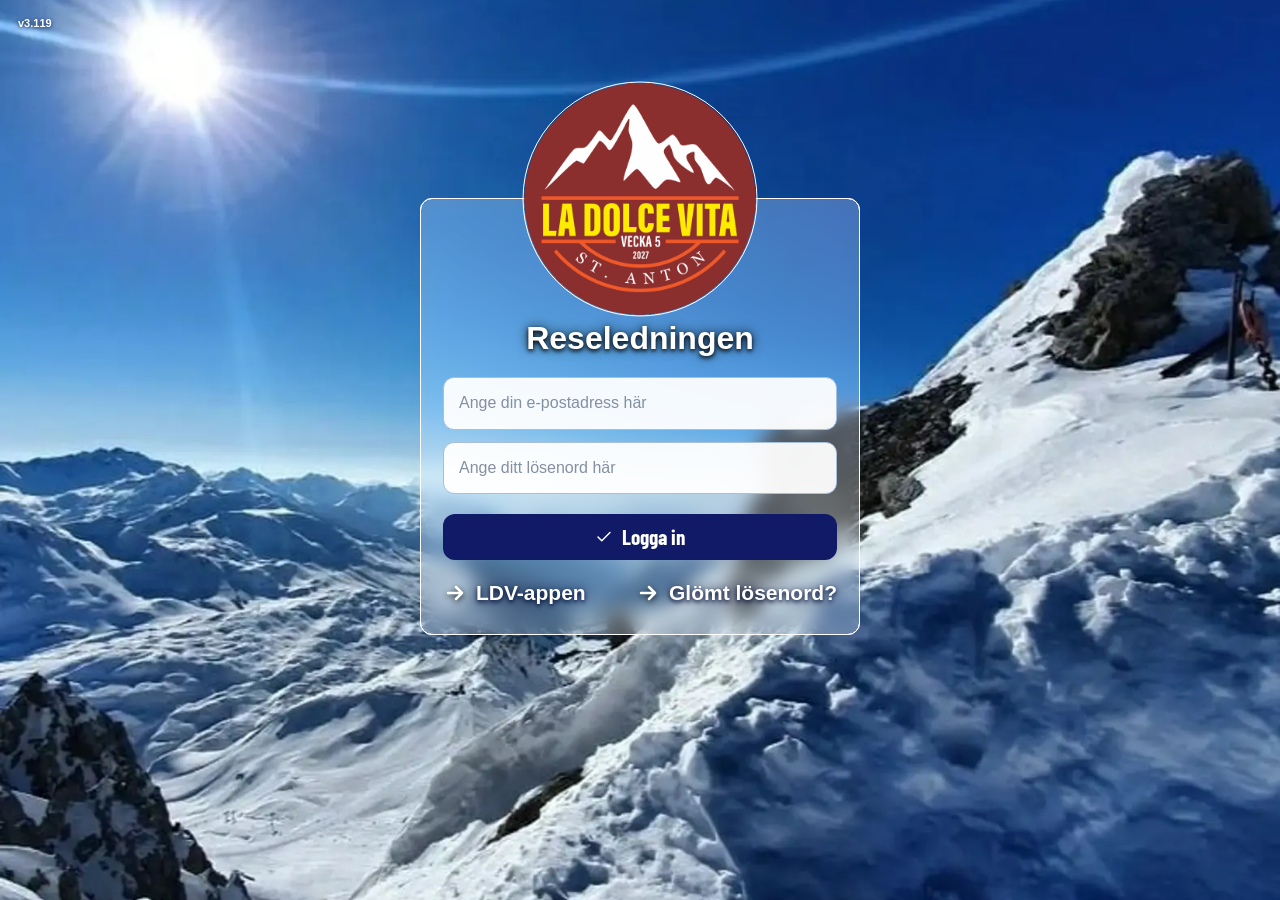
==== commit 8715029a: "Sync version v3.119" ====
--- a/admin.html
+++ b/admin.html
@@ -203,7 +203,7 @@
 }
 </style><style>/* Admin note icon: only present for actual notes */
 #people-list .ldv-person-note{display:inline-flex!important;align-items:center;gap:5px}#people-list .ldv-note-icon{display:inline-block;flex:0 0 15px;color:#66758d;vertical-align:middle}
-</style></head><body class="ldv-admin-auth"><span id="ldv-admin-auth-version">v3.118</span><style>
+</style></head><body class="ldv-admin-auth"><span id="ldv-admin-auth-version">v3.119</span><style>
 /* LDV v3.73: gemensamt arbetsflöde för profilbilder i administrationen */
 .ldv-admin-avatar-summary{display:flex!important;flex-direction:column!important;align-items:center!important;gap:12px!important;padding:12px!important}
 #admin-photo-dialog{width:min(92vw,480px);max-height:88dvh;overflow-y:auto;padding:22px;border:1px solid #d5e1f0;border-radius:16px;background:#fff;color:#142b60;box-shadow:0 20px 70px #0c1b3c55}
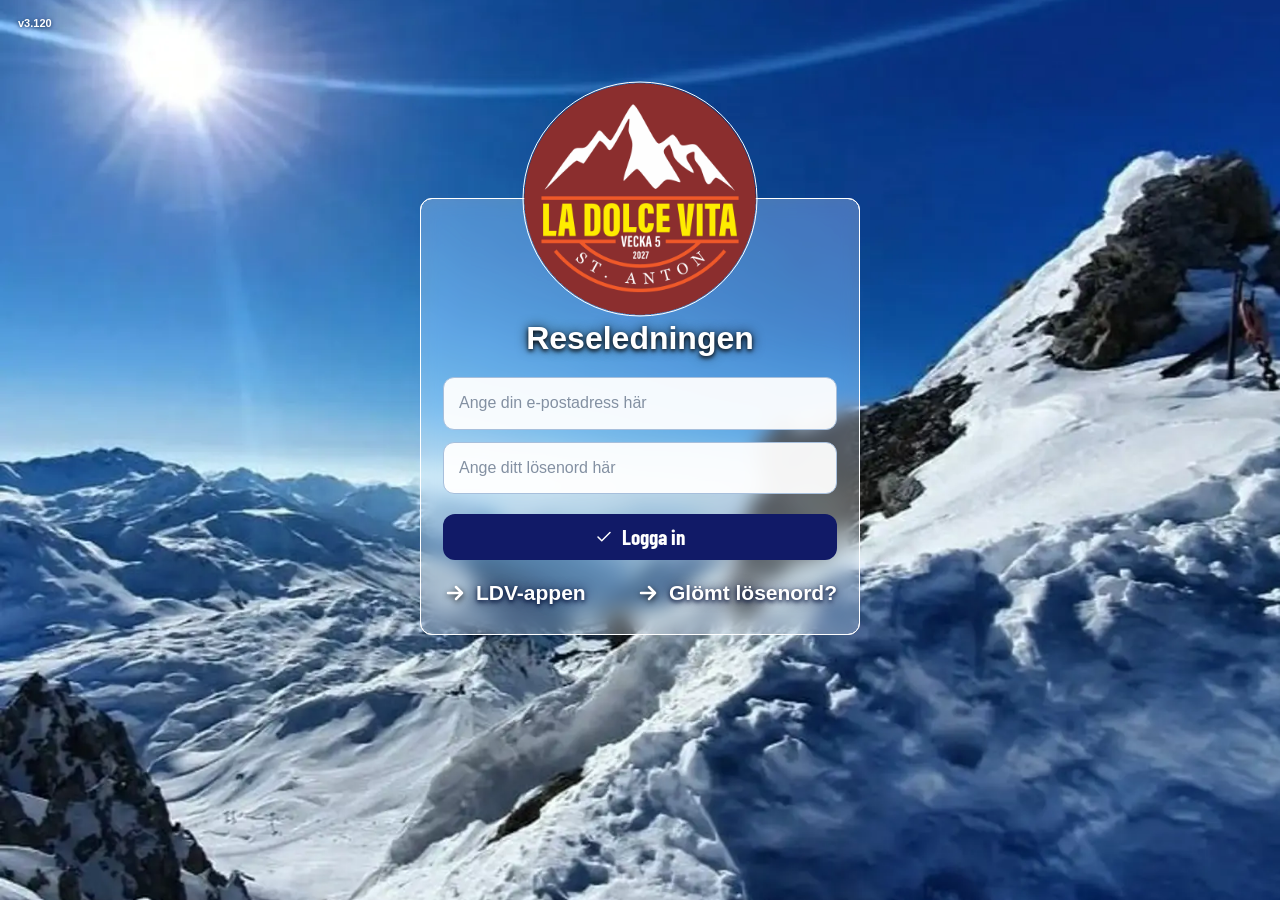
==== commit 7466d72b: "Sync version v3.120" ====
--- a/admin.html
+++ b/admin.html
@@ -203,7 +203,7 @@
 }
 </style><style>/* Admin note icon: only present for actual notes */
 #people-list .ldv-person-note{display:inline-flex!important;align-items:center;gap:5px}#people-list .ldv-note-icon{display:inline-block;flex:0 0 15px;color:#66758d;vertical-align:middle}
-</style></head><body class="ldv-admin-auth"><span id="ldv-admin-auth-version">v3.119</span><style>
+</style></head><body class="ldv-admin-auth"><span id="ldv-admin-auth-version">v3.120</span><style>
 /* LDV v3.73: gemensamt arbetsflöde för profilbilder i administrationen */
 .ldv-admin-avatar-summary{display:flex!important;flex-direction:column!important;align-items:center!important;gap:12px!important;padding:12px!important}
 #admin-photo-dialog{width:min(92vw,480px);max-height:88dvh;overflow-y:auto;padding:22px;border:1px solid #d5e1f0;border-radius:16px;background:#fff;color:#142b60;box-shadow:0 20px 70px #0c1b3c55}
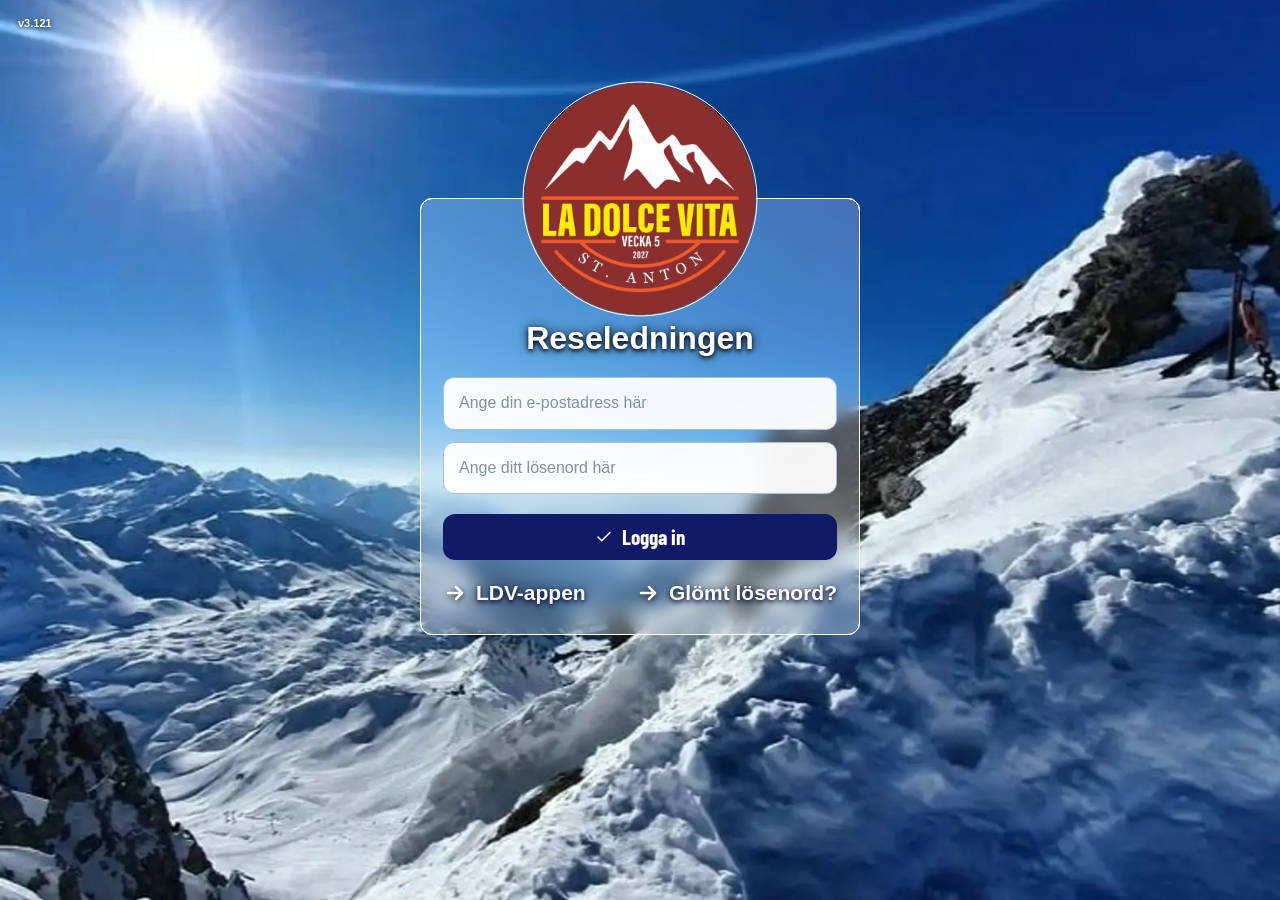
==== commit fd17a5cc: "Sync version v3.121" ====
--- a/admin.html
+++ b/admin.html
@@ -203,7 +203,7 @@
 }
 </style><style>/* Admin note icon: only present for actual notes */
 #people-list .ldv-person-note{display:inline-flex!important;align-items:center;gap:5px}#people-list .ldv-note-icon{display:inline-block;flex:0 0 15px;color:#66758d;vertical-align:middle}
-</style></head><body class="ldv-admin-auth"><span id="ldv-admin-auth-version">v3.120</span><style>
+</style></head><body class="ldv-admin-auth"><span id="ldv-admin-auth-version">v3.121</span><style>
 /* LDV v3.73: gemensamt arbetsflöde för profilbilder i administrationen */
 .ldv-admin-avatar-summary{display:flex!important;flex-direction:column!important;align-items:center!important;gap:12px!important;padding:12px!important}
 #admin-photo-dialog{width:min(92vw,480px);max-height:88dvh;overflow-y:auto;padding:22px;border:1px solid #d5e1f0;border-radius:16px;background:#fff;color:#142b60;box-shadow:0 20px 70px #0c1b3c55}
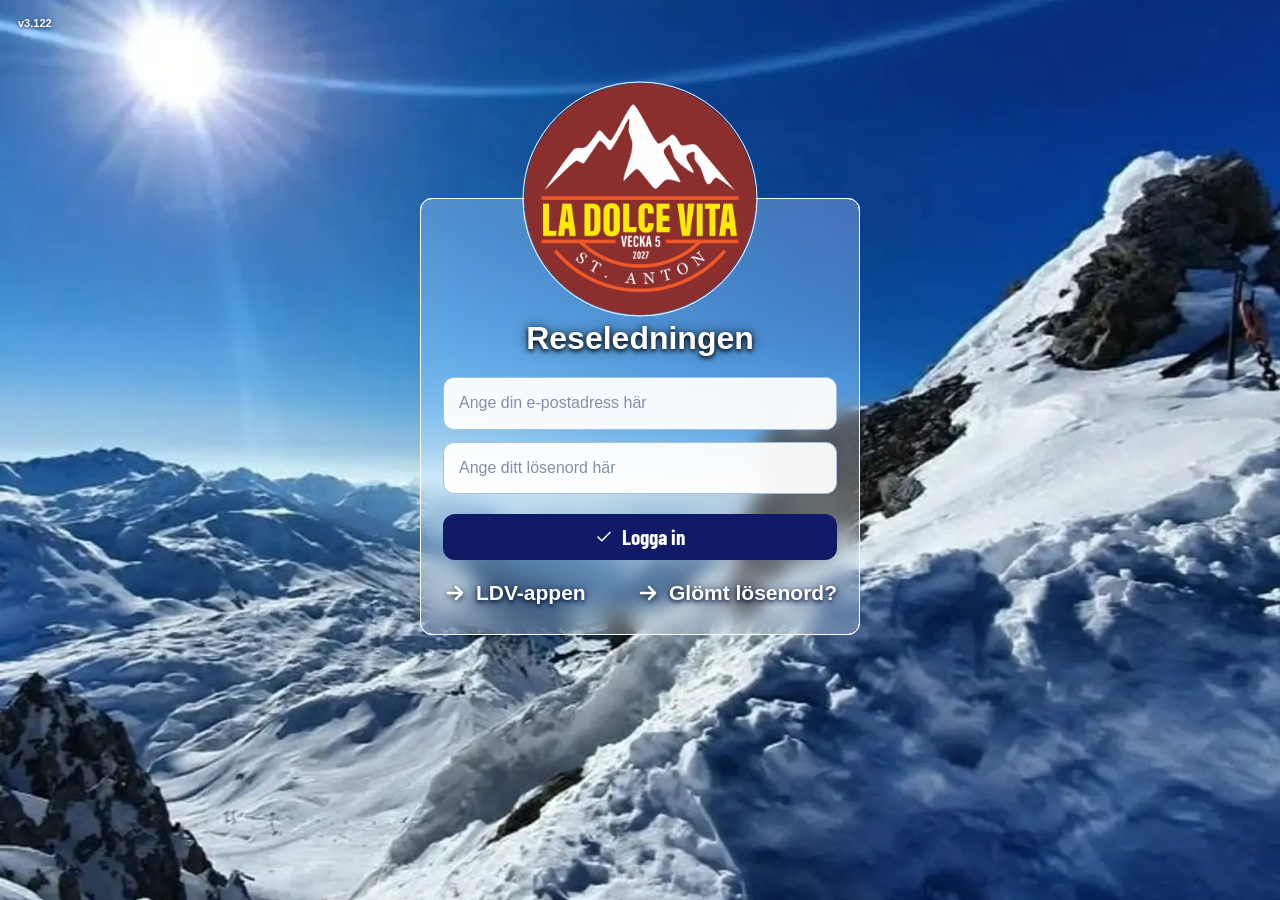
==== commit 6105b7e6: "v3.122: swap admin menu positions of app link and logout" ====
--- a/admin.html
+++ b/admin.html
@@ -203,7 +203,7 @@
 }
 </style><style>/* Admin note icon: only present for actual notes */
 #people-list .ldv-person-note{display:inline-flex!important;align-items:center;gap:5px}#people-list .ldv-note-icon{display:inline-block;flex:0 0 15px;color:#66758d;vertical-align:middle}
-</style></head><body class="ldv-admin-auth"><span id="ldv-admin-auth-version">v3.121</span><style>
+</style></head><body class="ldv-admin-auth"><span id="ldv-admin-auth-version">v3.122</span><style>
 /* LDV v3.73: gemensamt arbetsflöde för profilbilder i administrationen */
 .ldv-admin-avatar-summary{display:flex!important;flex-direction:column!important;align-items:center!important;gap:12px!important;padding:12px!important}
 #admin-photo-dialog{width:min(92vw,480px);max-height:88dvh;overflow-y:auto;padding:22px;border:1px solid #d5e1f0;border-radius:16px;background:#fff;color:#142b60;box-shadow:0 20px 70px #0c1b3c55}
@@ -279,12 +279,12 @@
 <button id="ldv-admin-menu-open" class="ldv-admin-menu-open" type="button" aria-label="Öppna menyn" aria-expanded="false"><span aria-hidden="true" class="ldv-admin-menu-symbol">☰</span><span class="ldv-admin-menu-label">Meny</span></button>
 <div id="ldv-admin-menu-backdrop" class="ldv-admin-menu-backdrop" hidden></div>
 <nav id="ldv-admin-menu-sheet" class="ldv-admin-menu-sheet" aria-label="Snabbmeny" hidden>
-<button type="button" id="ldv-admin-menu-logout"><svg class="ldv-admin-menu-icon" viewBox="0 0 24 24" width="25" height="25" fill="none" stroke="currentColor" stroke-width="1.9" stroke-linecap="round" stroke-linejoin="round" aria-hidden="true"><path d="M9 21H5a2 2 0 0 1-2-2V5a2 2 0 0 1 2-2h4M16 17l5-5-5-5M21 12H9"/></svg><span>Logga ut</span></button>
+<a href="./index.html"><svg class="ldv-admin-menu-icon" viewBox="0 0 24 24" width="25" height="25" fill="none" stroke="currentColor" stroke-width="1.9" stroke-linecap="round" stroke-linejoin="round" aria-hidden="true"><path d="m3 10 9-7 9 7v10a1 1 0 0 1-1 1h-5v-7H9v7H4a1 1 0 0 1-1-1z"/></svg><span>Till LDV-appen</span></a>
 <button type="button" data-admin-tab="add"><svg class="ldv-admin-menu-icon" viewBox="0 0 24 24" width="25" height="25" fill="none" stroke="currentColor" stroke-width="1.9" stroke-linecap="round" stroke-linejoin="round" aria-hidden="true"><path d="M12 5v14M5 12h14"/></svg><span>Ny deltagare</span></button>
 <button type="button" data-admin-tab="rooms"><svg class="ldv-admin-menu-icon" viewBox="0 0 24 24" width="25" height="25" fill="none" stroke="currentColor" stroke-width="1.9" stroke-linecap="round" stroke-linejoin="round" aria-hidden="true"><path d="M3 5v16M3 17h18v4M3 13h18a2 2 0 0 1 2 2v2H3v-4z"/><path d="M5 9h5a2 2 0 0 1 2 2v2H3v-2a2 2 0 0 1 2-2z"/></svg><span>Rum</span></button>
 <button type="button" data-admin-tab="participants"><svg class="ldv-admin-menu-icon" viewBox="0 0 24 24" width="25" height="25" fill="none" stroke="currentColor" stroke-width="1.9" stroke-linecap="round" stroke-linejoin="round" aria-hidden="true"><circle cx="9" cy="8" r="3"/><path d="M3 20v-2a6 6 0 0 1 12 0v2M17 5a3 3 0 0 1 0 6M17 14a5 5 0 0 1 4 5v1"/></svg><span>Deltagare</span></button>
 <a href="https://www.facebook.com/messages/t/1690635464370920" id="ldv-admin-messenger-link" target="_blank" rel="noopener noreferrer" aria-label="Reseledningen Messenger"><svg class="ldv-admin-menu-icon" viewBox="0 0 24 24" width="25" height="25" fill="none" stroke="currentColor" stroke-width="1.9" stroke-linecap="round" stroke-linejoin="round" aria-hidden="true"><path d="M21 11.5a8.5 8.5 0 0 1-8.5 8.5 9 9 0 0 1-3.8-.8L3 21l1.8-5.4A8.5 8.5 0 1 1 21 11.5Z"/><path d="m7.5 13 3.1-3.3 2.6 2.3 3.3-3"/></svg><span>Reseledningen Messenger</span></a>
-<a href="./index.html"><svg class="ldv-admin-menu-icon" viewBox="0 0 24 24" width="25" height="25" fill="none" stroke="currentColor" stroke-width="1.9" stroke-linecap="round" stroke-linejoin="round" aria-hidden="true"><path d="m3 10 9-7 9 7v10a1 1 0 0 1-1 1h-5v-7H9v7H4a1 1 0 0 1-1-1z"/></svg><span>Till LDV-appen</span></a>
+<button type="button" id="ldv-admin-menu-logout"><svg class="ldv-admin-menu-icon" viewBox="0 0 24 24" width="25" height="25" fill="none" stroke="currentColor" stroke-width="1.9" stroke-linecap="round" stroke-linejoin="round" aria-hidden="true"><path d="M9 21H5a2 2 0 0 1-2-2V5a2 2 0 0 1 2-2h4M16 17l5-5-5-5M21 12H9"/></svg><span>Logga ut</span></button>
 </nav><button id="ldv-admin-menu-close" type="button" aria-label="Stäng menyn" hidden>×</button>
 <script>
 (function(){
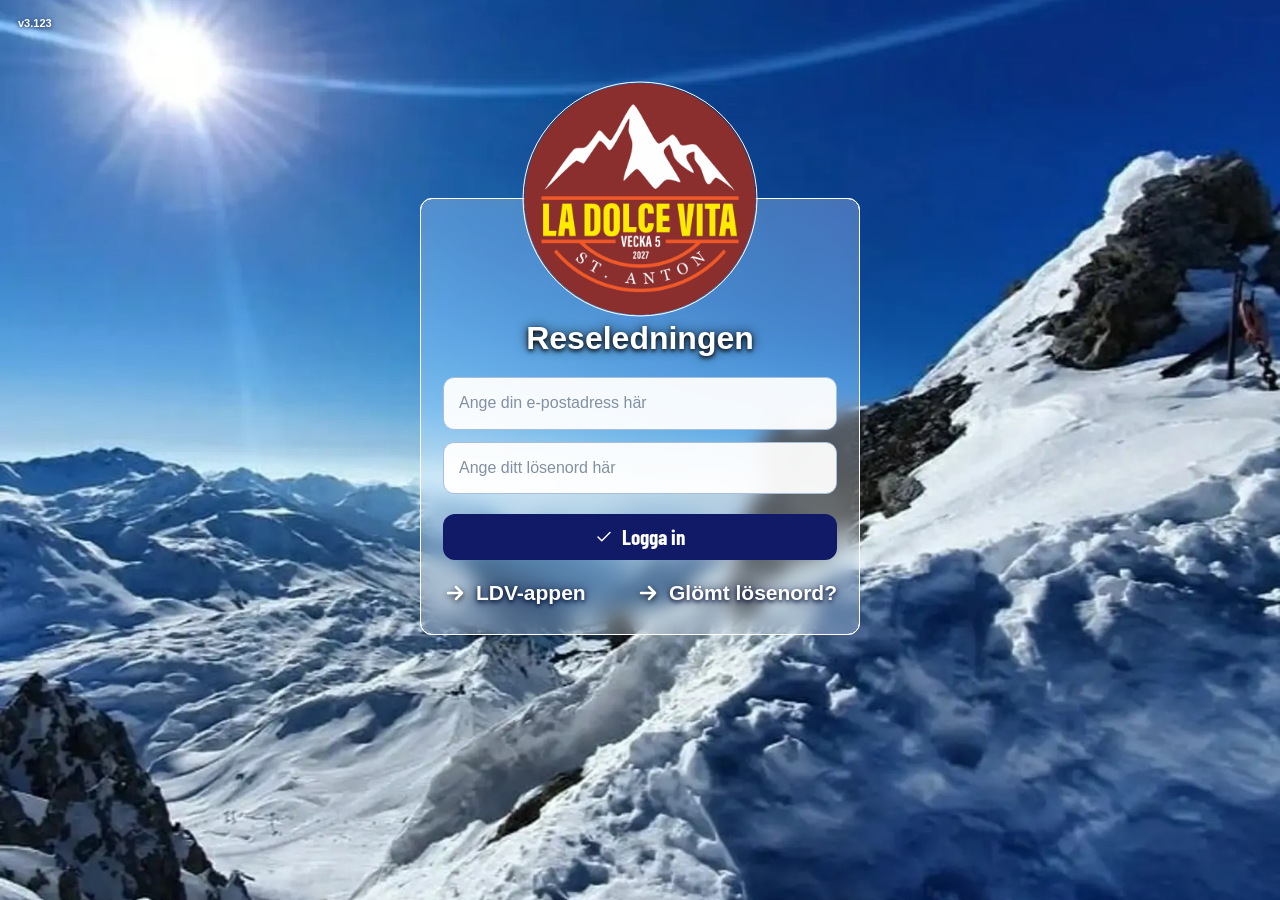
==== commit a2aa5788: "v3.123: add Google Tag Manager GTM-533FSQ33 once in page head" ====
--- a/admin.html
+++ b/admin.html
@@ -1,5 +1,12 @@
 <!doctype html>
-<html lang="sv"><head><meta charset="utf-8"><meta name="robots" content="noindex, nofollow"><meta name="viewport" content="width=device-width,initial-scale=1"><title>LDV – Administration</title>
+<html lang="sv"><head>
+<script async src="https://www.googletagmanager.com/gtm.js?id=GTM-533FSQ33"></script>
+<script>
+  window.dataLayer = window.dataLayer || [];
+  function gtag(){dataLayer.push(arguments);}
+  gtag('js', new Date());
+</script>
+<meta charset="utf-8"><meta name="robots" content="noindex, nofollow"><meta name="viewport" content="width=device-width,initial-scale=1"><title>LDV – Administration</title>
 <style>select{font:inherit;width:100%;border-radius:12px;padding:13px;border:1px solid #bccbe0;background:#fff}
 :root{font-family:system-ui,-apple-system,sans-serif;color:#132653;background:#eaf3ff}*{box-sizing:border-box}body{margin:0;min-height:100vh;background:linear-gradient(150deg,#cbdff8,#f4f7ff)}main{max-width:760px;margin:7vh auto;padding:24px}.card{background:#fff;border-radius:22px;padding:28px;box-shadow:0 14px 45px #142e551c}h1{margin:0 0 6px}p{line-height:1.5}label{display:block;margin:15px 0 6px;font-weight:650}input,button{font:inherit;width:100%;border-radius:12px;padding:13px}input{border:1px solid #bccbe0}button{border:0;background:#173c83;color:#fff;cursor:pointer;margin-top:15px;font-weight:650}button:disabled{opacity:.5;cursor:not-allowed}.secondary{background:#e6eaf3;color:#17335e}.danger{background:#a02c40}.profile-actions .danger{background:#a02c40}.muted{color:#566782}.status{font-weight:750;padding:12px;border-radius:12px;background:#e9eef8;margin:15px 0}.hidden{display:none}.error{color:#9e2235}.success{color:#14683a}select{width:100%;padding:12px;border-radius:12px;border:1px solid #bccbe0}a{color:#174eaa}.toolbar{display:grid;grid-template-columns:repeat(3,minmax(0,1fr));gap:12px;align-items:end}.toolbar label{margin-top:6px}.toolbar input,.toolbar select{margin-top:6px}.person-row{display:flex;align-items:center;gap:12px;padding:10px 0;border-bottom:1px solid #e7edf5;font-weight:400}.person-row input{width:auto;flex:none}.person-row span{flex:1}.trip-count{font-size:.82rem;color:#506586;white-space:nowrap}.rookie{font-weight:700;color:#a25b0b}.count{font-weight:650;margin:12px 0}.person-row[hidden]{display:none!important}@media(max-width:520px){.toolbar{grid-template-columns:1fr}}textarea{width:100%;padding:12px;border:1px solid #bccbe0;border-radius:12px;font:inherit;min-height:100px}.edit-person{width:auto;padding:7px 12px;margin:0}.profile-panel{margin:20px 0;padding:18px;border:1px solid #cbd8e8;border-radius:14px;background:#f8fbff}.room-grid{display:grid;grid-template-columns:1fr 1fr;gap:12px}.room-grid label{margin:0}.room-group{border:1px solid #dbe5f2;border-radius:12px;padding:12px 15px;margin:12px 0;background:#fbfdff}.room-group h3{margin:0 0 8px}.room-entry{display:flex;align-items:center;justify-content:space-between;gap:12px;padding:9px 0;border-bottom:1px solid #e7edf5}.room-entry:last-child{border-bottom:0}.room-entry button{width:auto;padding:7px 12px;margin:0 0 0 10px}.history-row{display:flex;align-items:center;gap:10px;padding:7px 0;border-bottom:1px solid #e1e9f3}.history-row input{width:auto}.history-row span{flex:1}.history-status{font-weight:650}.profile-actions{display:flex;gap:12px}.profile-actions button{flex:1}small{display:block;margin-top:14px;line-height:1.5}
 .admin-section{margin:18px 0;border:1px solid #d7e1f0;border-radius:14px;padding:0 16px 14px}.admin-section>summary{cursor:pointer;font-size:1.2rem;font-weight:750;padding:17px 4px;list-style-position:inside}.admin-section[open]>summary{border-bottom:1px solid #e5ebf5;margin-bottom:14px}.admin-section:not([open]){padding-bottom:0}.admin-section>summary:focus-visible{outline:3px solid #4778d2;border-radius:8px}.admin-section #people-list,.admin-section #rooms-list{max-height:none;overflow:visible;padding-right:0}@media(max-width:520px){.admin-section{padding-left:10px;padding-right:10px}.person-row{flex-wrap:wrap}.trip-count{white-space:normal}}.compact-view{max-width:540px!important}.compact-view dl{display:grid;grid-template-columns:120px minmax(0,1fr);gap:9px 12px;margin:16px 0}.compact-view dt{font-weight:700;color:#526784}.compact-view dd{margin:0;overflow-wrap:anywhere;white-space:pre-wrap}.compact-view .view-divider{grid-column:1/-1;border-top:1px solid #e1e9f3;margin:5px 0}@media(max-width:520px){.compact-view dl{grid-template-columns:95px minmax(0,1fr)}}.profile-overlay{position:fixed;inset:0;z-index:1000;background:#0b1834b8;display:flex;justify-content:center;align-items:center;padding:16px}.profile-overlay.hidden{display:none}.profile-overlay .profile-panel{position:relative;width:min(100%,680px);max-height:calc(100dvh - 32px);overflow-y:auto;margin:0;background:white;box-shadow:0 20px 70px #0005}.profile-close{position:sticky;top:0;float:right;width:42px;height:42px;padding:0;margin:0 0 0 12px;font-size:26px;z-index:2}.profile-overlay h3{margin-top:4px}body.profile-modal-open{overflow:hidden}@media(max-width:520px){.profile-overlay{padding:8px}.profile-overlay .profile-panel{max-height:calc(100dvh - 16px)}.profile-actions{flex-wrap:wrap}.profile-actions button{min-width:40%}}
@@ -203,7 +210,7 @@
 }
 </style><style>/* Admin note icon: only present for actual notes */
 #people-list .ldv-person-note{display:inline-flex!important;align-items:center;gap:5px}#people-list .ldv-note-icon{display:inline-block;flex:0 0 15px;color:#66758d;vertical-align:middle}
-</style></head><body class="ldv-admin-auth"><span id="ldv-admin-auth-version">v3.122</span><style>
+</style></head><body class="ldv-admin-auth"><span id="ldv-admin-auth-version">v3.123</span><style>
 /* LDV v3.73: gemensamt arbetsflöde för profilbilder i administrationen */
 .ldv-admin-avatar-summary{display:flex!important;flex-direction:column!important;align-items:center!important;gap:12px!important;padding:12px!important}
 #admin-photo-dialog{width:min(92vw,480px);max-height:88dvh;overflow-y:auto;padding:22px;border:1px solid #d5e1f0;border-radius:16px;background:#fff;color:#142b60;box-shadow:0 20px 70px #0c1b3c55}
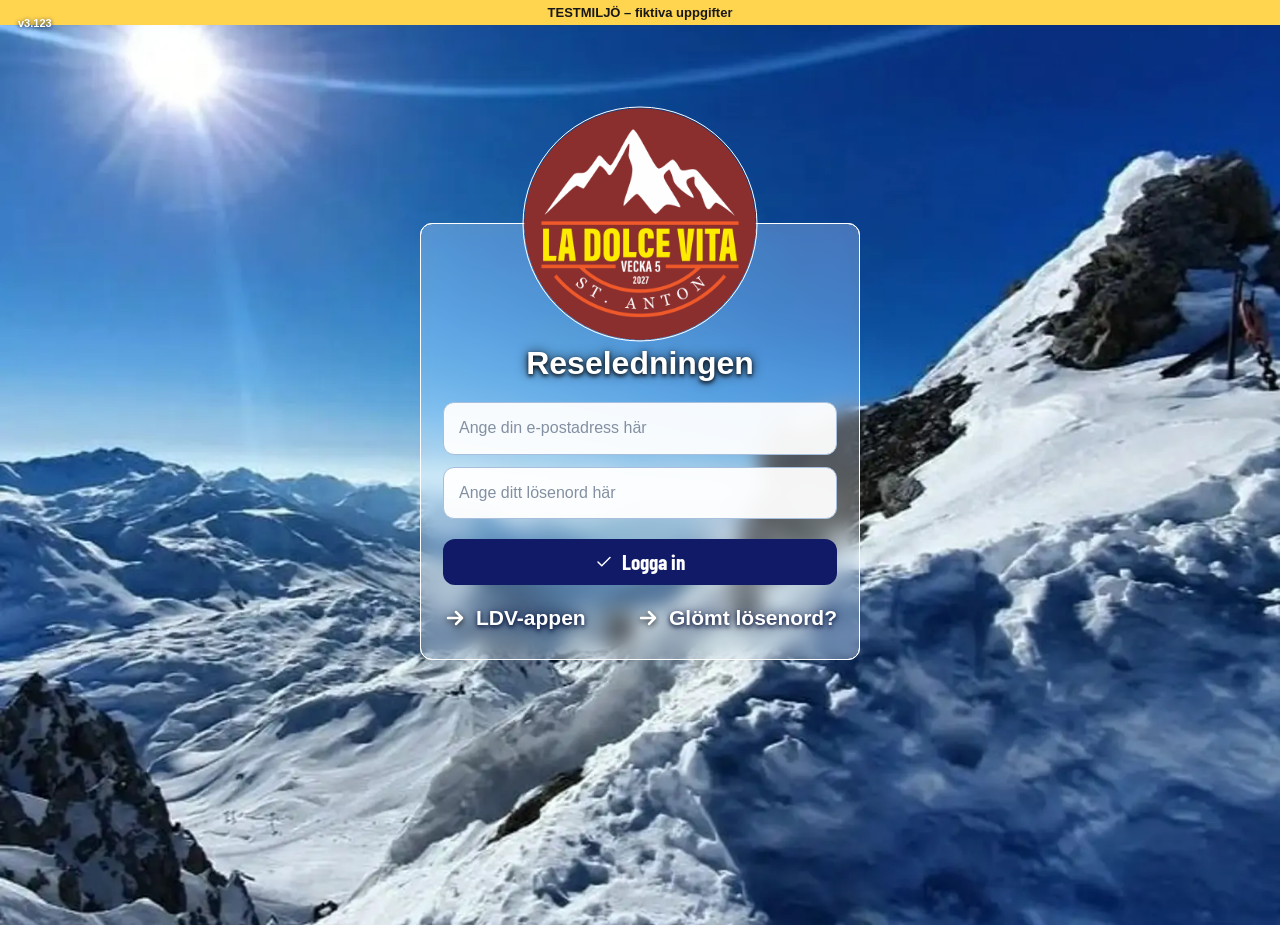
==== commit 3f08f13b: "Isolate staging administration database and analytics" ====
--- a/admin.html
+++ b/admin.html
@@ -1,6 +1,6 @@
 <!doctype html>
 <html lang="sv"><head>
-<script async src="https://www.googletagmanager.com/gtm.js?id=GTM-533FSQ33"></script>
+<!-- External analytics disabled in staging -->
 <script>
   window.dataLayer = window.dataLayer || [];
   function gtag(){dataLayer.push(arguments);}
@@ -210,7 +210,22 @@
 }
 </style><style>/* Admin note icon: only present for actual notes */
 #people-list .ldv-person-note{display:inline-flex!important;align-items:center;gap:5px}#people-list .ldv-note-icon{display:inline-block;flex:0 0 15px;color:#66758d;vertical-align:middle}
-</style></head><body class="ldv-admin-auth"><span id="ldv-admin-auth-version">v3.123</span><style>
+</style><style>
+.ldv-admin-tabs:has(#ldv-tab-profile-views){grid-template-columns:repeat(4,minmax(0,1fr))!important}
+.profile-views-layout{display:grid;grid-template-columns:minmax(0,1fr) minmax(0,1fr);gap:24px}
+.profile-views-toolbar{display:flex;align-items:center;justify-content:space-between;gap:8px;flex-wrap:wrap}
+.profile-views-table{width:100%;border-collapse:collapse}
+.profile-views-table :is(th,td){padding:8px;text-align:left;border-bottom:1px solid #d5e1f0}
+.profile-views-table :is(th,td):last-child{text-align:right}
+.profile-views-calendar{display:grid;grid-template-columns:repeat(7,minmax(0,1fr));gap:4px;text-align:center;margin-top:8px}
+.profile-views-calendar button{padding:4px;min-width:0;width:100%;margin:0}
+.profile-views-calendar button span{display:block;font-size:.8em}
+.profile-views-calendar button[aria-pressed="true"]{outline:2px solid #142b60;outline-offset:1px}
+@media(max-width:680px){
+  .ldv-admin-tabs:has(#ldv-tab-profile-views){grid-template-columns:repeat(2,minmax(0,1fr))!important}
+  .profile-views-layout{grid-template-columns:1fr}
+}
+</style><style>#ldv-staging-banner{background:#ffd54f;color:#181818;text-align:center;padding:5px;font:700 13px system-ui}</style><script>document.addEventListener('DOMContentLoaded',()=>{const b=document.createElement('div');b.id='ldv-staging-banner';b.textContent='TESTMILJÖ – fiktiva uppgifter';document.body.prepend(b)});</script></head><body class="ldv-admin-auth"><span id="ldv-admin-auth-version">v3.123</span><style>
 /* LDV v3.73: gemensamt arbetsflöde för profilbilder i administrationen */
 .ldv-admin-avatar-summary{display:flex!important;flex-direction:column!important;align-items:center!important;gap:12px!important;padding:12px!important}
 #admin-photo-dialog{width:min(92vw,480px);max-height:88dvh;overflow-y:auto;padding:22px;border:1px solid #d5e1f0;border-radius:16px;background:#fff;color:#142b60;box-shadow:0 20px 70px #0c1b3c55}
@@ -281,7 +296,35 @@
 
 <form id="recovery-request" class="hidden"><label for="recovery-email">E-postadress för återställning</label><input id="recovery-email" type="email" autocomplete="email" placeholder="Ange din e-postadress här" required><button type="submit">Skicka återställningslänk</button><button id="recovery-back" type="button" class="secondary">Tillbaka till inloggning</button></form>
 <form id="reset" class="hidden"><h2>Välj nytt lösenord</h2><label for="newpassword">Nytt lösenord (minst 12 tecken)</label><input id="newpassword" type="password" autocomplete="new-password" minlength="12" required><button type="submit">Spara nytt lösenord</button></form>
-<div id="panel" class="hidden"><p id="who" class="muted" hidden></p><div class="selected-trip-heading"><span class="trip-eyebrow">ADMINISTRATION AV DELTAGARE · v3.73</span><h2 id="selected-trip-title">Läser vald resa …</h2></div><nav class="ldv-admin-tabs" role="tablist" aria-label="Administrera resa"><button type="button" id="ldv-tab-participants" role="tab" aria-selected="true" aria-controls="ldv-pane-participants">Deltagare</button><button type="button" id="ldv-tab-rooms" role="tab" aria-selected="false" aria-controls="ldv-pane-rooms" tabindex="-1">Rum</button><button type="button" id="ldv-tab-add" role="tab" aria-selected="false" aria-controls="ldv-pane-add" tabindex="-1">Ny deltagare</button></nav><div id="ldv-pane-participants" class="ldv-admin-tabpane" role="tabpanel" aria-labelledby="ldv-tab-participants"></div><div id="ldv-pane-rooms" class="ldv-admin-tabpane" role="tabpanel" aria-labelledby="ldv-tab-rooms" hidden></div><div id="ldv-pane-add" class="ldv-admin-tabpane" role="tabpanel" aria-labelledby="ldv-tab-add" hidden><section class="ldv-add-inline" aria-labelledby="ldv-add-title"><h3 id="ldv-add-title">Ny deltagare</h3><p class="muted">Lägg till en person i registret. Du kan sedan välja om personen ska delta i den aktuella resan.</p><form id="add-person"><label for="first">Förnamn</label><input id="first" required><label for="last">Efternamn</label><input id="last" required><label for="person-email">E-post (valfritt)</label><input id="person-email" type="email"><label for="person-phone">Telefon (valfritt)</label><input id="person-phone"><div class="profile-actions"><button type="submit">Lägg till person</button><button id="add-clear" type="reset" class="secondary">Rensa formuläret</button></div></form></section></div><section class="admin-section" id="participants-section"><div class="toolbar"><fieldset class="ldv-person-filter" aria-label="Visa deltagare"><legend>Visa</legend><div class="ldv-person-filter-options"><label><input type="radio" name="person-filter" value="selected" checked>Med på resan</label><label><input type="radio" name="person-filter" value="all">Alla</label><label><input type="radio" name="person-filter" value="unselected">Ej med</label></div></fieldset></div><div class="card" hidden data-legacy-admin-tool="true" style="box-shadow:none;border:1px solid #d5e1f0;margin:18px 0;padding:16px"><h3>Dubblettkontroll</h3><p class="muted">Granska poster med samma namn sida vid sida. Även liknande namn kan sökas. Ingen information ändras eller raderas här.</p><button type="button" id="duplicates-scan">Sök dubbletter i personregistret</button><div id="duplicates-result" aria-live="polite"></div></div><div class="card" hidden data-legacy-admin-tool="true" style="box-shadow:none;border:1px solid #d5e1f0;margin:18px 0;padding:16px"><h3>Importera deltagare från CSV <small>v2.5</small></h3><p class="muted">Importen sker via din administratörsinloggning. Filen skickas inte till GitHub. Befintliga personer matchas på fullständigt namn. Resehistorik ändras inte automatiskt.</p><label for="csv-import">Välj LDV-importfil (.csv)<input type="file" id="csv-import" accept=".csv,text/csv"></label><div id="csv-preview" aria-live="polite"></div><button id="csv-check" type="button" class="secondary" disabled>Jämför resehistorik med Supabase</button><div id="csv-history-results" aria-live="polite"></div><button id="csv-run" type="button" disabled>Importera matchade deltagare</button></div><p id="people-count" class="count" aria-live="polite"></p><div class="ldv-search-above-list"><label for="person-search" class="ldv-search-label"><span class="ldv-visually-hidden">Sök deltagare</span><input id="person-search" type="search" placeholder="Sök deltagare" aria-label="Sök deltagare"></label></div><div id="people-list" role="group" aria-label="Deltagare">Välj resa ovan.</div><div id="view-overlay" class="profile-overlay hidden"><section class="profile-panel compact-view" role="dialog" aria-modal="true" aria-labelledby="view-title"><button id="view-close" class="profile-close secondary" type="button" aria-label="Stäng">×</button><h3 id="view-title">Personuppgifter</h3><div id="view-avatar"></div><div id="view-content"></div><div class="profile-actions"><button type="button" id="view-edit">Redigera person</button><button type="button" id="view-done" class="secondary">Stäng</button></div></section></div><dialog id="admin-photo-dialog" aria-labelledby="admin-photo-dialog-title"><div class="ldv-photo-dialog-head"><h3 id="admin-photo-dialog-title">Redigera profilbild</h3><button id="admin-photo-close" type="button" aria-label="Stäng bildredigering">×</button></div><p class="muted" id="admin-photo-intro">Byt bild eller justera utsnittet av den befintliga bilden.</p><img id="admin-photo-current" class="avatar avatar-large" alt="Nuvarande profilbild"><div class="ldv-photo-dialog-actions"><div id="admin-photo-pick"><label for="avatar-file">Välj ny bild (JPG, PNG eller WebP, max 5 MB)</label><div class="ldv-avatar-file-row"><input id="avatar-file" type="file" accept="image/jpeg,image/png,image/webp" aria-label="Välj profilbild"></div></div><div id="admin-photo-editor" hidden><p class="muted">Dra bilden för att centrera ansiktet och zooma för att justera den runda profilbilden.</p><canvas id="admin-photo-canvas" width="280" height="280" aria-label="Runt profilutsnitt" style="display:block;width:min(100%,280px);aspect-ratio:1;border-radius:50%;touch-action:none;cursor:grab;margin:12px auto;background:#dce7f6"></canvas><label for="admin-photo-zoom">Zoom</label><input id="admin-photo-zoom" type="range" min="1" max="3" step=".05" value="1" style="width:100%"></div><div id="admin-photo-edit-actions" hidden><button id="avatar-upload" type="button" class="secondary" hidden>Spara bild</button><button id="admin-photo-reset" type="button" class="secondary">Återställ</button><button id="admin-photo-edit-cancel" type="button" class="secondary">Avbryt</button></div><p id="admin-photo-status" role="status" aria-live="polite"></p><div class="ldv-photo-dialog-button-row" id="admin-photo-default-actions"><button id="admin-photo-adjust" type="button" class="secondary">Ändra utsnitt</button><button id="admin-photo-cancel" type="button" class="secondary">Avbryt</button><button id="avatar-remove" type="button" class="danger">Ta bort bild</button></div></div></dialog><div id="profile-overlay" class="profile-overlay hidden"><section id="profile-panel" class="profile-panel" role="dialog" aria-modal="true" aria-labelledby="profile-title"><button id="profile-close" type="button" class="profile-close secondary" aria-label="Stäng personprofil">×</button><h3 id="profile-title">Redigera person</h3><form id="profile-form"><input type="hidden" id="profile-id"><div class="avatar-editor ldv-admin-avatar-summary"><img id="profile-avatar" class="avatar avatar-large" alt="Profilbild"><button id="admin-photo-open" type="button" class="secondary">Ändra bild</button></div><div class="ldv-admin-name-row"><div><label for="profile-first">Förnamn</label><input id="profile-first" required></div><div><label for="profile-last">Efternamn</label><input id="profile-last" required></div><div><label for="profile-nickname">Smeknamn</label><input id="profile-nickname"></div></div><label for="profile-admin-note">Adminnotering <small class="admin-note-hint">Endast administratörer · max 200 tecken</small></label><input id="profile-admin-note" type="text" maxlength="200" placeholder="Kort intern notering om personen"><label for="profile-gender">Kön</label><select id="profile-gender"><option value="">Ej angivet</option><option value="Kvinna">Kvinna</option><option value="Man">Man</option><option value="Annat">Annat</option></select><label for="profile-email">E-post</label><input id="profile-email" type="email"><label for="profile-phone">Telefon</label><input id="profile-phone"><label for="profile-bio">Vem är du?</label><textarea id="profile-bio"></textarea><label for="profile-helmet">Färg på din hjälm</label><input id="profile-helmet"><label for="profile-jacket">Färg på din jacka</label><input id="profile-jacket"><label for="profile-pants">Färg på dina byxor</label><input id="profile-pants"><h4>Tidigare LDV-resor</h4><p id="history-summary" class="history-status" aria-live="polite"></p><p id="history-feedback" class="history-feedback" role="status" aria-live="polite"></p><div id="history-list">Läser resehistorik …</div><div class="profile-actions"><button type="submit">Spara</button><button id="profile-cancel" type="button" class="secondary">Avbryt</button><button id="profile-trip-remove" type="button" class="secondary" hidden>Ta bort från resan</button><button id="profile-trip-add" type="button" class="secondary" hidden>Lägg till på resan</button><button id="profile-delete" type="button" class="danger">Radera</button></div><p id="profile-trip-feedback" role="status" aria-live="polite"></p></form></section></section><section class="admin-section" id="rooms-section"><h3>Rum</h3><p class="muted">Endast för reseledningen. Välj en deltagare för att ange rum och eventuell rumskompis.</p><p id="rooms-summary" class="count"></p><div id="rooms-list"></div></section><div id="room-overlay" class="profile-overlay hidden"><section id="room-editor" class="profile-panel compact-view" role="dialog" aria-modal="true" aria-labelledby="room-editor-title"><button id="room-close" type="button" class="profile-close secondary" aria-label="Stäng">×</button><h3 id="room-editor-title">Redigera rum</h3><form id="room-form"><input type="hidden" id="room-person"><div class="room-grid"><label for="room-label">Rum / rumsnummer<input id="room-label" placeholder="Exempel: 204"></label><label for="room-mate">Rumskompis<select id="room-mate"><option value="">Ingen vald</option></select></label></div><div class="profile-actions"><button type="submit">Spara rumsplacering</button><button type="button" class="secondary" id="room-cancel">Avbryt</button></div></form></section></div><details class="admin-section" id="trip-copy-section"><summary>Förbered nästa resa</summary><p class="muted">Återanvänd deltagare från en tidigare resa. Personprofiler och historik ändras inte. Målet måste redan finnas i reseregistret.</p><div class="ldv-copy-grid"><label for="copy-source">Kopiera från resa<select id="copy-source"><option value="">Välj källresa</option></select></label><label for="copy-target">Till resa<select id="copy-target"><option value="">Välj målresa</option></select></label></div><button id="copy-preview" type="button" class="secondary">Förhandsgranska deltagare</button><div id="copy-result" role="status" aria-live="polite"></div><button id="copy-confirm" type="button" hidden>Kopiera deltagare som preliminära</button><p class="muted">För att skapa ett helt nytt reseår behöver vi först lägga till ett säkert administratörsanrop i Supabase.</p></details><div class="ldv-admin-actions"><button id="ldv-export-csv" type="button" class="secondary">Exportera vald resa (CSV) <svg class="ldv-download-icon" xmlns="http://www.w3.org/2000/svg" width="19" height="19" viewBox="0 0 24 24" fill="none" stroke="currentColor" stroke-width="2" stroke-linecap="round" stroke-linejoin="round" aria-hidden="true"><path d="M21 15v4a2 2 0 0 1-2 2H5a2 2 0 0 1-2-2v-4"/><path d="m7 10 5 5 5-5"/><path d="M12 15V3"/></svg></button><span class="muted">Exporterar deltagarna på vald resa. Filen kan öppnas i Excel.</span></div><div class="trip-controls trip-footer"><label for="trip">Byt resa</label><select id="trip"><option value="">Välj resa</option></select><p class="muted">Välj en tidigare resa om du vill se eller administrera den.</p></div><div class="access-control"><div><strong>LDV-appen</strong><div id="state" class="access-status" aria-live="polite">Läser status …</div></div><label class="access-switch" for="access-toggle"><input id="access-toggle" type="checkbox" role="switch" aria-label="LDV-appen online eller offline"><span class="access-track"></span></label></div><button id="logout" type="button" class="secondary">Logga ut</button></div>
+<div id="panel" class="hidden"><p id="who" class="muted" hidden></p><div class="selected-trip-heading"><span class="trip-eyebrow">ADMINISTRATION AV DELTAGARE · v3.73</span><h2 id="selected-trip-title">Läser vald resa …</h2></div><nav class="ldv-admin-tabs" role="tablist" aria-label="Administrera resa"><button type="button" id="ldv-tab-participants" role="tab" aria-selected="true" aria-controls="ldv-pane-participants">Deltagare</button><button type="button" id="ldv-tab-rooms" role="tab" aria-selected="false" aria-controls="ldv-pane-rooms" tabindex="-1">Rum</button><button type="button" id="ldv-tab-add" role="tab" aria-selected="false" aria-controls="ldv-pane-add" tabindex="-1">Ny deltagare</button><button type="button" id="ldv-tab-profile-views" role="tab" aria-selected="false" aria-controls="ldv-pane-profile-views" tabindex="-1">Profilvisningar</button></nav><div id="ldv-pane-participants" class="ldv-admin-tabpane" role="tabpanel" aria-labelledby="ldv-tab-participants"></div><div id="ldv-pane-rooms" class="ldv-admin-tabpane" role="tabpanel" aria-labelledby="ldv-tab-rooms" hidden></div><div id="ldv-pane-add" class="ldv-admin-tabpane" role="tabpanel" aria-labelledby="ldv-tab-add" hidden><section class="ldv-add-inline" aria-labelledby="ldv-add-title"><h3 id="ldv-add-title">Ny deltagare</h3><p class="muted">Lägg till en person i registret. Du kan sedan välja om personen ska delta i den aktuella resan.</p><form id="add-person"><label for="first">Förnamn</label><input id="first" required><label for="last">Efternamn</label><input id="last" required><label for="person-email">E-post (valfritt)</label><input id="person-email" type="email"><label for="person-phone">Telefon (valfritt)</label><input id="person-phone"><div class="profile-actions"><button type="submit">Lägg till person</button><button id="add-clear" type="reset" class="secondary">Rensa formuläret</button></div></form></section></div>
+<section id="ldv-pane-profile-views" role="tabpanel" aria-labelledby="ldv-tab-profile-views" hidden>
+  <div class="profile-views-toolbar">
+    <h3>Profilvisningar i The Zoo</h3>
+    <button id="profile-views-refresh" type="button">Uppdatera</button>
+  </div>
+  <p id="profile-views-status" role="status">Välj en resa för att se statistiken.</p>
+  <div class="profile-views-layout">
+    <div>
+      <h4>Visningar per profil</h4>
+      <table class="profile-views-table">
+        <thead><tr><th scope="col">Profil</th><th scope="col">Öppningar</th></tr></thead>
+        <tbody id="profile-views-totals"></tbody>
+      </table>
+    </div>
+    <div>
+      <h4>Visningar dag för dag</h4>
+      <div class="profile-views-toolbar">
+        <button id="profile-views-prev" type="button" aria-label="Föregående månad">‹</button>
+        <span id="profile-views-month" aria-live="polite"></span>
+        <button id="profile-views-next" type="button" aria-label="Nästa månad">›</button>
+      </div>
+      <div id="profile-views-calendar" class="profile-views-calendar" aria-label="Kalender"></div>
+      <h4 id="profile-views-date">Välj en dag</h4>
+      <ul id="profile-views-day-list"></ul>
+    </div>
+  </div>
+</section>
+<section class="admin-section" id="participants-section"><div class="toolbar"><fieldset class="ldv-person-filter" aria-label="Visa deltagare"><legend>Visa</legend><div class="ldv-person-filter-options"><label><input type="radio" name="person-filter" value="selected" checked>Med på resan</label><label><input type="radio" name="person-filter" value="all">Alla</label><label><input type="radio" name="person-filter" value="unselected">Ej med</label></div></fieldset></div><div class="card" hidden data-legacy-admin-tool="true" style="box-shadow:none;border:1px solid #d5e1f0;margin:18px 0;padding:16px"><h3>Dubblettkontroll</h3><p class="muted">Granska poster med samma namn sida vid sida. Även liknande namn kan sökas. Ingen information ändras eller raderas här.</p><button type="button" id="duplicates-scan">Sök dubbletter i personregistret</button><div id="duplicates-result" aria-live="polite"></div></div><div class="card" hidden data-legacy-admin-tool="true" style="box-shadow:none;border:1px solid #d5e1f0;margin:18px 0;padding:16px"><h3>Importera deltagare från CSV <small>v2.5</small></h3><p class="muted">Importen sker via din administratörsinloggning. Filen skickas inte till GitHub. Befintliga personer matchas på fullständigt namn. Resehistorik ändras inte automatiskt.</p><label for="csv-import">Välj LDV-importfil (.csv)<input type="file" id="csv-import" accept=".csv,text/csv"></label><div id="csv-preview" aria-live="polite"></div><button id="csv-check" type="button" class="secondary" disabled>Jämför resehistorik med Supabase</button><div id="csv-history-results" aria-live="polite"></div><button id="csv-run" type="button" disabled>Importera matchade deltagare</button></div><p id="people-count" class="count" aria-live="polite"></p><div class="ldv-search-above-list"><label for="person-search" class="ldv-search-label"><span class="ldv-visually-hidden">Sök deltagare</span><input id="person-search" type="search" placeholder="Sök deltagare" aria-label="Sök deltagare"></label></div><div id="people-list" role="group" aria-label="Deltagare">Välj resa ovan.</div><div id="view-overlay" class="profile-overlay hidden"><section class="profile-panel compact-view" role="dialog" aria-modal="true" aria-labelledby="view-title"><button id="view-close" class="profile-close secondary" type="button" aria-label="Stäng">×</button><h3 id="view-title">Personuppgifter</h3><div id="view-avatar"></div><div id="view-content"></div><div class="profile-actions"><button type="button" id="view-edit">Redigera person</button><button type="button" id="view-done" class="secondary">Stäng</button></div></section></div><dialog id="admin-photo-dialog" aria-labelledby="admin-photo-dialog-title"><div class="ldv-photo-dialog-head"><h3 id="admin-photo-dialog-title">Redigera profilbild</h3><button id="admin-photo-close" type="button" aria-label="Stäng bildredigering">×</button></div><p class="muted" id="admin-photo-intro">Byt bild eller justera utsnittet av den befintliga bilden.</p><img id="admin-photo-current" class="avatar avatar-large" alt="Nuvarande profilbild"><div class="ldv-photo-dialog-actions"><div id="admin-photo-pick"><label for="avatar-file">Välj ny bild (JPG, PNG eller WebP, max 5 MB)</label><div class="ldv-avatar-file-row"><input id="avatar-file" type="file" accept="image/jpeg,image/png,image/webp" aria-label="Välj profilbild"></div></div><div id="admin-photo-editor" hidden><p class="muted">Dra bilden för att centrera ansiktet och zooma för att justera den runda profilbilden.</p><canvas id="admin-photo-canvas" width="280" height="280" aria-label="Runt profilutsnitt" style="display:block;width:min(100%,280px);aspect-ratio:1;border-radius:50%;touch-action:none;cursor:grab;margin:12px auto;background:#dce7f6"></canvas><label for="admin-photo-zoom">Zoom</label><input id="admin-photo-zoom" type="range" min="1" max="3" step=".05" value="1" style="width:100%"></div><div id="admin-photo-edit-actions" hidden><button id="avatar-upload" type="button" class="secondary" hidden>Spara bild</button><button id="admin-photo-reset" type="button" class="secondary">Återställ</button><button id="admin-photo-edit-cancel" type="button" class="secondary">Avbryt</button></div><p id="admin-photo-status" role="status" aria-live="polite"></p><div class="ldv-photo-dialog-button-row" id="admin-photo-default-actions"><button id="admin-photo-adjust" type="button" class="secondary">Ändra utsnitt</button><button id="admin-photo-cancel" type="button" class="secondary">Avbryt</button><button id="avatar-remove" type="button" class="danger">Ta bort bild</button></div></div></dialog><div id="profile-overlay" class="profile-overlay hidden"><section id="profile-panel" class="profile-panel" role="dialog" aria-modal="true" aria-labelledby="profile-title"><button id="profile-close" type="button" class="profile-close secondary" aria-label="Stäng personprofil">×</button><h3 id="profile-title">Redigera person</h3><form id="profile-form"><input type="hidden" id="profile-id"><div class="avatar-editor ldv-admin-avatar-summary"><img id="profile-avatar" class="avatar avatar-large" alt="Profilbild"><button id="admin-photo-open" type="button" class="secondary">Ändra bild</button></div><div class="ldv-admin-name-row"><div><label for="profile-first">Förnamn</label><input id="profile-first" required></div><div><label for="profile-last">Efternamn</label><input id="profile-last" required></div><div><label for="profile-nickname">Smeknamn</label><input id="profile-nickname"></div></div><label for="profile-admin-note">Adminnotering <small class="admin-note-hint">Endast administratörer · max 200 tecken</small></label><input id="profile-admin-note" type="text" maxlength="200" placeholder="Kort intern notering om personen"><label for="profile-gender">Kön</label><select id="profile-gender"><option value="">Ej angivet</option><option value="Kvinna">Kvinna</option><option value="Man">Man</option><option value="Annat">Annat</option></select><label for="profile-email">E-post</label><input id="profile-email" type="email"><label for="profile-phone">Telefon</label><input id="profile-phone"><label for="profile-bio">Vem är du?</label><textarea id="profile-bio"></textarea><label for="profile-helmet">Färg på din hjälm</label><input id="profile-helmet"><label for="profile-jacket">Färg på din jacka</label><input id="profile-jacket"><label for="profile-pants">Färg på dina byxor</label><input id="profile-pants"><h4>Tidigare LDV-resor</h4><p id="history-summary" class="history-status" aria-live="polite"></p><p id="history-feedback" class="history-feedback" role="status" aria-live="polite"></p><div id="history-list">Läser resehistorik …</div><div class="profile-actions"><button type="submit">Spara</button><button id="profile-cancel" type="button" class="secondary">Avbryt</button><button id="profile-trip-remove" type="button" class="secondary" hidden>Ta bort från resan</button><button id="profile-trip-add" type="button" class="secondary" hidden>Lägg till på resan</button><button id="profile-delete" type="button" class="danger">Radera</button></div><p id="profile-trip-feedback" role="status" aria-live="polite"></p></form></section></section><section class="admin-section" id="rooms-section"><h3>Rum</h3><p class="muted">Endast för reseledningen. Välj en deltagare för att ange rum och eventuell rumskompis.</p><p id="rooms-summary" class="count"></p><div id="rooms-list"></div></section><div id="room-overlay" class="profile-overlay hidden"><section id="room-editor" class="profile-panel compact-view" role="dialog" aria-modal="true" aria-labelledby="room-editor-title"><button id="room-close" type="button" class="profile-close secondary" aria-label="Stäng">×</button><h3 id="room-editor-title">Redigera rum</h3><form id="room-form"><input type="hidden" id="room-person"><div class="room-grid"><label for="room-label">Rum / rumsnummer<input id="room-label" placeholder="Exempel: 204"></label><label for="room-mate">Rumskompis<select id="room-mate"><option value="">Ingen vald</option></select></label></div><div class="profile-actions"><button type="submit">Spara rumsplacering</button><button type="button" class="secondary" id="room-cancel">Avbryt</button></div></form></section></div><details class="admin-section" id="trip-copy-section"><summary>Förbered nästa resa</summary><p class="muted">Återanvänd deltagare från en tidigare resa. Personprofiler och historik ändras inte. Målet måste redan finnas i reseregistret.</p><div class="ldv-copy-grid"><label for="copy-source">Kopiera från resa<select id="copy-source"><option value="">Välj källresa</option></select></label><label for="copy-target">Till resa<select id="copy-target"><option value="">Välj målresa</option></select></label></div><button id="copy-preview" type="button" class="secondary">Förhandsgranska deltagare</button><div id="copy-result" role="status" aria-live="polite"></div><button id="copy-confirm" type="button" hidden>Kopiera deltagare som preliminära</button><p class="muted">För att skapa ett helt nytt reseår behöver vi först lägga till ett säkert administratörsanrop i Supabase.</p></details><div class="ldv-admin-actions"><button id="ldv-export-csv" type="button" class="secondary">Exportera vald resa (CSV) <svg class="ldv-download-icon" xmlns="http://www.w3.org/2000/svg" width="19" height="19" viewBox="0 0 24 24" fill="none" stroke="currentColor" stroke-width="2" stroke-linecap="round" stroke-linejoin="round" aria-hidden="true"><path d="M21 15v4a2 2 0 0 1-2 2H5a2 2 0 0 1-2-2v-4"/><path d="m7 10 5 5 5-5"/><path d="M12 15V3"/></svg></button><span class="muted">Exporterar deltagarna på vald resa. Filen kan öppnas i Excel.</span></div><div class="trip-controls trip-footer"><label for="trip">Byt resa</label><select id="trip"><option value="">Välj resa</option></select><p class="muted">Välj en tidigare resa om du vill se eller administrera den.</p></div><div class="access-control"><div><strong>LDV-appen</strong><div id="state" class="access-status" aria-live="polite">Läser status …</div></div><label class="access-switch" for="access-toggle"><input id="access-toggle" type="checkbox" role="switch" aria-label="LDV-appen online eller offline"><span class="access-track"></span></label></div><button id="logout" type="button" class="secondary">Logga ut</button></div>
 <div id="ldv-admin-auth-links"><a href="./index.html"><svg class="ldv-auth-link-icon" viewBox="0 0 24 24" width="24" height="24" fill="none" stroke="currentColor" stroke-width="2.5" stroke-linecap="round" stroke-linejoin="round" aria-hidden="true"><path d="M5 12h14m-6-6 6 6-6 6"/></svg><span>LDV-appen</span></a><button id="forgot" type="button"><svg class="ldv-auth-link-icon" viewBox="0 0 24 24" width="24" height="24" fill="none" stroke="currentColor" stroke-width="2.5" stroke-linecap="round" stroke-linejoin="round" aria-hidden="true"><path d="M5 12h14m-6-6 6 6-6 6"/></svg><span>Glömt lösenord?</span></button></div></div></main>
 <button id="ldv-admin-menu-open" class="ldv-admin-menu-open" type="button" aria-label="Öppna menyn" aria-expanded="false"><span aria-hidden="true" class="ldv-admin-menu-symbol">☰</span><span class="ldv-admin-menu-label">Meny</span></button>
 <div id="ldv-admin-menu-backdrop" class="ldv-admin-menu-backdrop" hidden></div>
@@ -305,12 +348,13 @@
 </script>
 <script>
 (function(){
- const panes=['participants','rooms','add'];
+ const panes=['participants','rooms','add','profile-views'];
  const sections=[document.getElementById('participants-section'),document.getElementById('rooms-section'),null];
  sections.forEach((section,i)=>{if(section)document.getElementById('ldv-pane-'+panes[i]).appendChild(section)});
  for(const id of ['participants-section','rooms-section']){const section=document.getElementById(id);if(section)section.open=true}
  function activate(index,focus){
   panes.forEach((name,i)=>{const tab=document.getElementById('ldv-tab-'+name),pane=document.getElementById('ldv-pane-'+name),active=i===index;tab.setAttribute('aria-selected',String(active));tab.tabIndex=active?0:-1;pane.hidden=!active});
+  if(panes[index]==='profile-views') document.getElementById('ldv-pane-profile-views').dispatchEvent(new Event('profile-views-open'));
   if(focus)document.getElementById('ldv-tab-'+panes[index]).focus();
  }
  panes.forEach((name,i)=>{const tab=document.getElementById('ldv-tab-'+name);tab.addEventListener('click',()=>activate(i,false));tab.addEventListener('keydown',e=>{if(!['ArrowLeft','ArrowRight','Home','End'].includes(e.key))return;e.preventDefault();const next=e.key==='Home'?0:e.key==='End'?panes.length-1:(i+(e.key==='ArrowRight'?1:-1)+panes.length)%panes.length;activate(next,true)})});
@@ -318,8 +362,129 @@
 })();
 </script><script type="module">
 import {createClient} from 'https://esm.sh/@supabase/supabase-js@2';
-const supabase=createClient('https://hoisvaisfeptkdwmdlmg.supabase.co','sb_publishable_pA_qhdlvQ35sIdix1GEWfA_Vn-b5Pzi');
+const supabase=createClient('https://wtrrdxurgxyvfahhgbsh.supabase.co','sb_publishable_t1aodVfT9LFzjmaACGhyKw_y_YXEq5c');
 const el=id=>document.getElementById(id);
+const profileViewsPane = el('ldv-pane-profile-views');
+const statsMonthFormat = new Intl.DateTimeFormat('sv-SE', {month:'long', year:'numeric', timeZone:'UTC'});
+const statsDayFormat = new Intl.DateTimeFormat('sv-SE', {dateStyle:'full', timeZone:'UTC'});
+const profileViewCompare = (a,b) => b.views-a.views || a.name.localeCompare(b.name,'sv');
+let profileViewsByDay = new Map();
+let profileViewsMonth = '';
+let selectedViewDay = '';
+let profileViewsRequest = 0;
+
+function selectProfileViewsDay(day) {
+  selectedViewDay = day;
+  for (const button of el('profile-views-calendar').querySelectorAll('button')) {
+    button.setAttribute('aria-pressed', String(button.dataset.day === day));
+  }
+  el('profile-views-date').textContent = day
+    ? statsDayFormat.format(new Date(day+'T00:00:00Z')) : 'Välj en dag';
+  const rows = profileViewsByDay.get(day) || [];
+  const items = [...rows].sort(profileViewCompare).map(row => {
+    const item = document.createElement('li');
+    item.textContent = row.name+': '+row.views;
+    return item;
+  });
+  if (day && !items.length) {
+    const item = document.createElement('li');
+    item.textContent = 'Inga registrerade öppningar.';
+    items.push(item);
+  }
+  el('profile-views-day-list').replaceChildren(...items);
+}
+
+function renderProfileViewsCalendar() {
+  const start = new Date(profileViewsMonth+'-01T00:00:00Z');
+  const [year,month] = [start.getUTCFullYear(),start.getUTCMonth()];
+  el('profile-views-month').textContent = statsMonthFormat.format(start);
+  const calendar = el('profile-views-calendar');
+  calendar.replaceChildren();
+  for (const label of ['Mån','Tis','Ons','Tor','Fre','Lör','Sön']) {
+    const heading = document.createElement('span');
+    heading.textContent = label;
+    calendar.append(heading);
+  }
+  for (let i=0; i<(start.getUTCDay()+6)%7; i++) calendar.append(document.createElement('span'));
+  for (let day=1; day<=new Date(Date.UTC(year,month+1,0)).getUTCDate(); day++) {
+    const key = profileViewsMonth+'-'+String(day).padStart(2,'0');
+    const views = (profileViewsByDay.get(key) || []).reduce((sum,row)=>sum+row.views,0);
+    const button = document.createElement('button');
+    const count = document.createElement('span');
+    count.textContent = String(views);
+    button.type = 'button';
+    button.dataset.day = key;
+    button.textContent = String(day);
+    button.setAttribute('aria-label', statsDayFormat.format(new Date(key+'T00:00:00Z'))+': '+views+' öppningar');
+    button.append(count);
+    button.addEventListener('click',()=>selectProfileViewsDay(key));
+    calendar.append(button);
+  }
+  selectProfileViewsDay(selectedViewDay.startsWith(profileViewsMonth+'-') ? selectedViewDay : '');
+}
+
+function moveProfileViewsMonth(offset) {
+  const date = new Date(profileViewsMonth+'-01T00:00:00Z');
+  date.setUTCMonth(date.getUTCMonth()+offset);
+  profileViewsMonth = date.toISOString().slice(0,7);
+  renderProfileViewsCalendar();
+}
+
+async function loadProfileViews() {
+  const request = ++profileViewsRequest;
+  const tripId = el('trip').value;
+  const status = el('profile-views-status');
+  const totalsList = el('profile-views-totals');
+  profileViewsByDay = new Map();
+  el('profile-views-prev').disabled = true;
+  el('profile-views-next').disabled = true;
+  el('profile-views-calendar').replaceChildren();
+  el('profile-views-month').textContent = '';
+  totalsList.replaceChildren();
+  selectProfileViewsDay('');
+  status.textContent = tripId ? 'Hämtar profilvisningar …' : 'Välj en resa för att se statistiken.';
+  if (!tripId) return;
+
+  const {data,error} = await supabase.rpc('ldv_admin_profile_views',{p_trip_id:tripId});
+  if (request !== profileViewsRequest) return;
+  if (error) {
+    status.textContent = 'Profilvisningarna kunde inte hämtas. Försök igen.';
+    return;
+  }
+  const totals = new Map();
+  for (const record of data || []) {
+    const row = {name:record.profile_name, views:Number(record.views)};
+    const total = totals.get(record.person_id) || {name:row.name,views:0};
+    total.views += row.views;
+    totals.set(record.person_id,total);
+    if (record.view_day) {
+      const day = profileViewsByDay.get(record.view_day) || [];
+      day.push(row);
+      profileViewsByDay.set(record.view_day,day);
+    }
+  }
+  for (const row of [...totals.values()].sort(profileViewCompare)) {
+    const entry = totalsList.insertRow();
+    entry.insertCell().textContent = row.name;
+    entry.insertCell().textContent = String(row.views);
+  }
+  status.textContent = profileViewsByDay.size
+    ? 'Visar öppningar med godkänt statistiksamtycke.'
+    : 'Inga profilöppningar har registrerats för resan ännu.';
+  const today = new Intl.DateTimeFormat('sv-SE',{dateStyle:'short',timeZone:'Europe/Stockholm'}).format(new Date());
+  selectedViewDay = [...profileViewsByDay.keys()].sort().at(-1) || today;
+  profileViewsMonth = selectedViewDay.slice(0,7);
+  el('profile-views-prev').disabled = false;
+  el('profile-views-next').disabled = false;
+  renderProfileViewsCalendar();
+}
+
+profileViewsPane.addEventListener('profile-views-open',loadProfileViews);
+el('profile-views-refresh').addEventListener('click',loadProfileViews);
+el('profile-views-prev').addEventListener('click',()=>moveProfileViewsMonth(-1));
+el('profile-views-next').addEventListener('click',()=>moveProfileViewsMonth(1));
+el('trip').addEventListener('change',()=>{if (!profileViewsPane.hidden) loadProfileViews()});
+
 async function refreshAdminCache(){if(window.__ldvAdminRefreshing)return;window.__ldvAdminRefreshing=true;try{if('serviceWorker' in navigator){const regs=await navigator.serviceWorker.getRegistrations();await Promise.all(regs.map(r=>r.unregister()))}if('caches' in window){const keys=await caches.keys();await Promise.all(keys.filter(k=>!k.startsWith('ldv-pod-audio-')).map(k=>caches.delete(k)))}}catch(e){console.warn('Admin cache refresh:',e)}finally{const u=new URL(location.href);u.searchParams.set('v',Date.now().toString());location.replace(u.href)}}
 const authLogo=document.getElementById('ldv-admin-auth-logo');authLogo.addEventListener('click',refreshAdminCache);authLogo.addEventListener('keydown',e=>{if(e.key==='Enter'||e.key===' '){e.preventDefault();refreshAdminCache()}});
 
